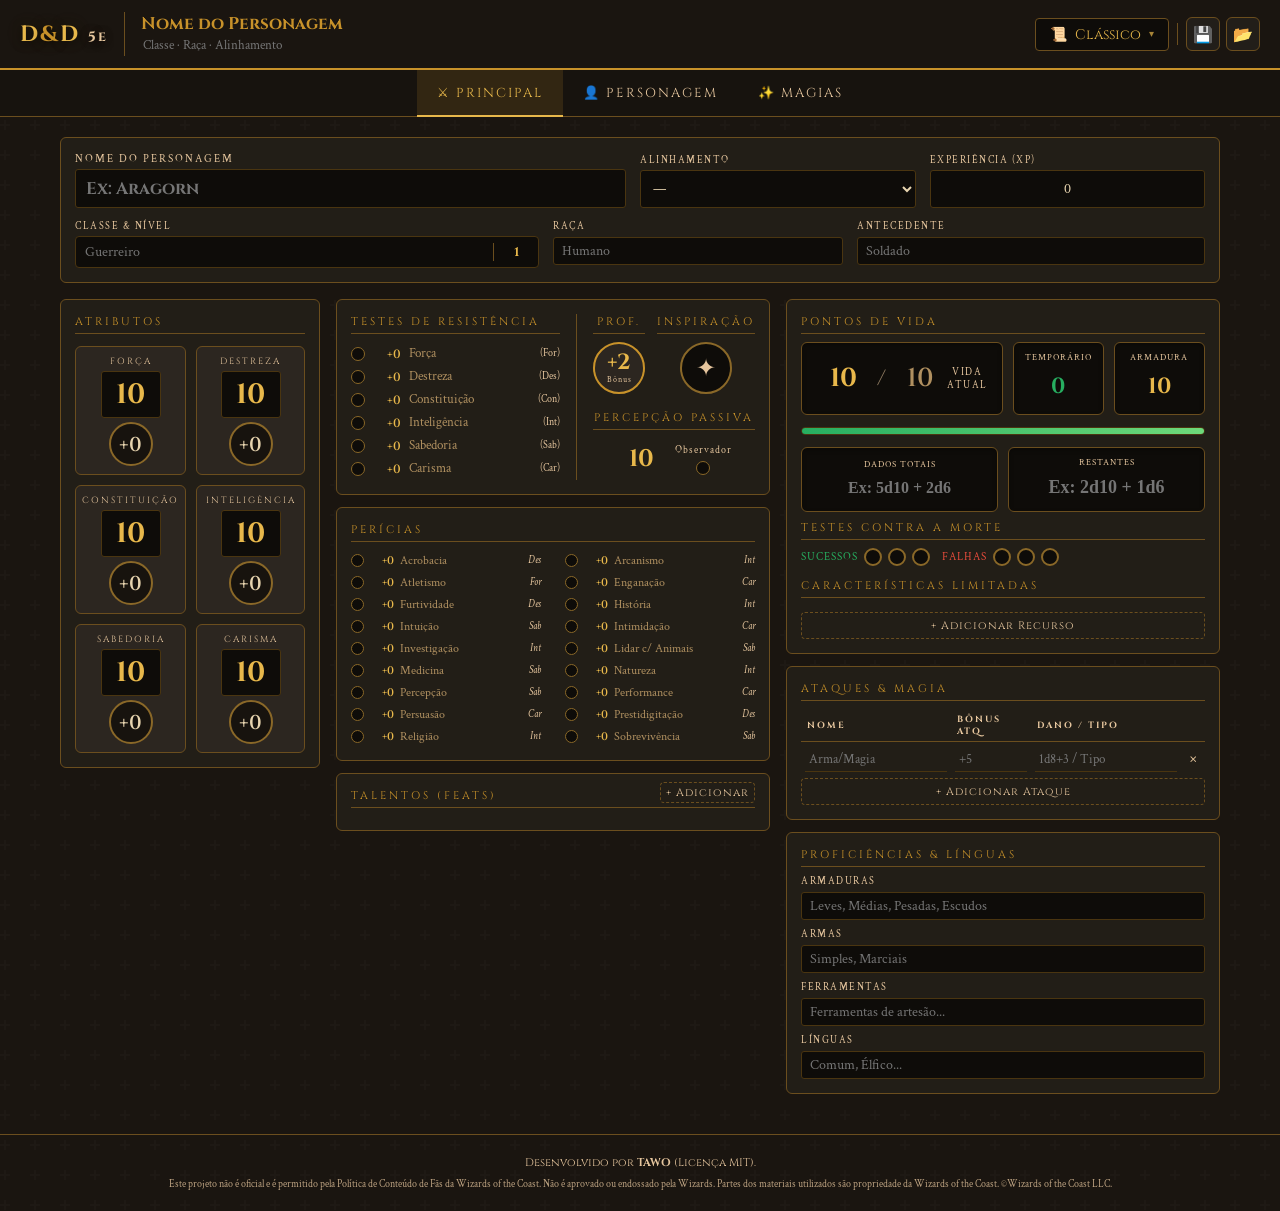
==== index.html @ 2dc2ffe4 "Add files via upload" ====
<!DOCTYPE html>
<html lang="pt-BR">

<head>
    <meta charset="UTF-8">
    <meta name="viewport" content="width=device-width, initial-scale=1.0">
    <title>Ficha de Personagem — D&D 5e</title>

    <!-- 1. Fontes do Google -->
    <link rel="preconnect" href="https://fonts.googleapis.com">
    <link rel="preconnect" href="https://fonts.gstatic.com" crossorigin>
    <link
        href="https://fonts.googleapis.com/css2?family=Cinzel:wght@400;600;700&family=Crimson+Text:ital,wght@0,400;0,600;0,700;1,400&family=MedievalSharp&display=swap"
        rel="stylesheet">

    <!-- Coloris (Seletor de Cores Moderno) -->
    <link rel="stylesheet" href="https://cdn.jsdelivr.net/gh/mdbassit/Coloris@latest/dist/coloris.min.css" />
    <script src="https://cdn.jsdelivr.net/gh/mdbassit/Coloris@latest/dist/coloris.min.js"></script>

    <!-- 2. CSS da Aplicação -->
    <link rel="stylesheet" href="styles/base.css">
    <link rel="stylesheet" href="styles/themes.css"> <!-- Se na pasta for no singular, mude para theme.css -->
    <link rel="stylesheet" href="styles/components.css">
    <link rel="stylesheet" href="styles/responsive.css">

    <!-- 3. CSS de Bibliotecas Externas -->
    <link rel="stylesheet" href="https://cdnjs.cloudflare.com/ajax/libs/cropperjs/1.5.13/cropper.min.css">
    <link rel="icon"
        href="data:image/svg+xml,<svg xmlns=%22http://www.w3.org/2000/svg%22 viewBox=%220 0 100 100%22><text y=%22.9em%22 font-size=%2290%22>📔</text></svg>">


    <!-- 4. JS de Bibliotecas Externas -->
    <script src="https://cdnjs.cloudflare.com/ajax/libs/cropperjs/1.5.13/cropper.min.js"></script>
    <script src="https://cdnjs.cloudflare.com/ajax/libs/pdf-lib/1.17.1/pdf-lib.min.js"></script>
    <script src="https://cdnjs.cloudflare.com/ajax/libs/pdf.js/3.11.174/pdf.min.js"></script>

    <!-- 5. Utilitários Globais -->
    <script src="js/utils/logger.js" defer></script>
    <script src="js/utils/dom-cache.js" defer></script>

    <!-- 6. Configurações -->
    <script src="js/config.js" defer></script>

    <!-- 7. Interface (UI) -->
    <script src="js/ui/toast.js" defer></script>
    <script src="js/ui/theme-manager.js" defer></script>
    <script src="js/ui/image-cropper.js" defer></script>

    <!-- 8. Funcionalidades (Features) -->
    <script src="js/features/rich-notes.js" defer></script>
    <script src="js/features/feats.js" defer></script>
    <script src="js/features/html-generator.js"></script>
    <script src="js/features/character-data.js" defer></script>
    <script src="js/features/combat-system.js" defer></script>
    <script src="js/features/spell-system.js" defer></script>
    <script src="field-extractor-browser.js"></script>
    <script src="pdf-field-detector.js"></script>
    <script src="pdf-auto-mapper.js"></script>
    <script src="js/features/pdf-field-mapping.js" defer></script>
    <script src="js/features/export-import.js" defer></script>
</head>

<style>
    /* Garante que a paleta flutuante abra na frente de tudo */
    #clr-picker {
        z-index: 100000 !important;
        border-radius: 8px !important;
        box-shadow: 0 10px 30px rgba(0, 0, 0, 0.8) !important;
    }

    /* Deixa as bolinhas de cores prontas redondas e bonitas */
    #clr-picker .clr-swatches button {
        border-radius: 50% !important;
        border: 1px solid rgba(255, 255, 255, 0.2) !important;
    }

    /* Ajusta o campo de texto dentro do pop-up */
    #clr-picker input {
        background: var(--input-bg) !important;
        color: var(--text) !important;
        border: 1px solid var(--border) !important;
    }
</style>

<body>

    <div class="app-header">
        <div class="app-logo">D<span>&amp;</span>D <span style="font-size: 14px; color: var(--text3);">5e</span></div>
        <div class="char-name-header">
            <strong id="header-name">Nome do Personagem</strong>
            <input class="header-subtitle-input" id="header-subtitle" placeholder="Classe · Raça · Alinhamento"
                title="Clique para editar subtítulo">
        </div>

        <div class="header-actions">
            <button class="theme-trigger selected-theme" id="theme-trigger-btn" type="button" title="Tema de cores">
                <span id="theme-trigger-emoji">📜</span>
                <span id="theme-trigger-label">Clássico</span>
                <span class="theme-trigger-caret">▾</span>
            </button>

            <div class="h-divider"></div>

            <button class="h-btn" id="custom-theme-btn" onclick="openThemeModal()" title="Editar Tema"
                style="display:none;">🎨</button>
            <button class="h-btn" id="bg-image-btn" onclick="document.getElementById('bg-image-input').click()"
                title="Imagem de Fundo" style="display:none;">🖼️</button>
            <button class="h-btn" onclick="ExportImportSystem.exportarHTML()" title="Salvar Ficha no PC"
                id="export-btn">💾</button>
            <button class="h-btn" onclick="document.getElementById('import-input').click()"
                title="Importar Ficha (HTML ou PDF)">📂</button>
        </div>

        <input type="file" id="import-input" accept=".html, .pdf, application/pdf" style="display:none;"
            onchange="ExportImportSystem.lidarComImportacao(event)">
        <input type="file" id="bg-image-input" accept="image/*" style="display:none;"
            onchange="abrirCropper(this, 'bg')">
    </div> <!-- Fecha a header-actions -->
    <!-- FECHA O APP-HEADER (Essa div estava faltando e quebrou o site!) -->

    <!-- Galeria de Temas (substitui o antigo dropdown por hover) -->
    <div id="themes-modal-overlay" class="themes-modal-overlay hidden">
        <div class="themes-modal" role="dialog" aria-label="Galeria de temas">
            <div class="themes-modal-head">
                <div class="themes-modal-title">🎭 GALERIA DE TEMAS</div>
                <button class="themes-modal-close" id="themes-modal-close" type="button">✕</button>
            </div>
            <div class="themes-modal-body">
                <input type="text" id="theme-search" class="theme-search-input" placeholder="Buscar tema..."
                    autocomplete="off">
                <div class="theme-tabs" id="theme-tabs"></div>
                <div id="theme-recent"></div>
                <div class="theme-grid" id="theme-grid"></div>
                <div class="theme-empty hidden" id="theme-empty">Nenhum tema encontrado com esse termo 🔍</div>
            </div>
            <div class="themes-modal-foot">
                <button class="theme-custom-btn" id="theme-custom-open" type="button">🎨 Criar / editar
                    tema personalizado</button>
            </div>
        </div>
    </div>

    <!-- O theme-modal-overlay continua aqui embaixo normalmente -->
    <div id="theme-modal-overlay" class="hidden"
        style="position: fixed; inset: 0px; background: rgba(0, 0, 0, 0.75); z-index: 9999; align-items: center; justify-content: center;">
        <div id="theme-modal"
            style="background: var(--bg2); border: 2px solid var(--border2); border-radius: 10px; width: min(900px, 96vw); max-height: 90vh; overflow-y: auto; box-shadow: rgba(0, 0, 0, 0.9) 0px 20px 60px; padding: 0px;">

            <!-- CABEÇALHO DO MODAL -->
            <div
                style="display: flex; align-items: center; justify-content: space-between; padding: 16px 20px; border-bottom: 1px solid var(--border); position: sticky; top: 0px; background: var(--bg2); z-index: 1; border-radius: 10px 10px 0px 0px;">
                <div
                    style="font-family: &quot;Cinzel&quot;, serif; font-size: 15px; font-weight: 700; color: var(--accent2); letter-spacing: 2px;">
                    🎨 TEMA PERSONALIZADO</div>
                <div style="display:flex; gap:8px; align-items:center;">
                    <button onclick="resetCustomTheme()"
                        style="font-family: &quot;Cinzel&quot;, serif; font-size: 10px; letter-spacing: 1px; background: transparent; border: 1px solid var(--border); border-radius: 4px; color: var(--text3); padding: 5px 12px; cursor: pointer;">↺
                        Resetar</button>
                    <button onclick="closeThemeModal()"
                        style="font-family: &quot;Cinzel&quot;, serif; font-size: 13px; background: transparent; border: 1px solid var(--border2); border-radius: 4px; color: var(--accent2); padding: 5px 14px; cursor: pointer;">✕
                        Fechar</button>
                </div>
            </div>

            <div style="padding:20px; display:flex; flex-direction:column; gap:20px;">

                <!-- BARRA DE PRÉ-VISUALIZAÇÃO -->
                <div id="theme-preview-bar"
                    style="border-radius: 8px; padding: 16px; border: 1px solid var(--border); background: var(--bg3); display: flex; gap: 16px; align-items: center; flex-wrap: wrap;">
                    <div
                        style="font-family: &quot;Cinzel&quot;, serif; font-size: 10px; color: var(--text3); letter-spacing: 2px; width: 100%; margin-bottom: 4px;">
                        PRÉ-VISUALIZAÇÃO</div>
                    <div
                        style="background: var(--bg); border: 1px solid var(--border); border-radius: 6px; padding: 10px 16px; flex: 1 1 0%; min-width: 120px;">
                        <div style="font-family: &quot;Cinzel&quot;, serif; font-size: 11px; color: var(--accent2);">
                            Painel
                            Principal</div>
                        <div style="font-size: 12px; color: var(--text); margin-top: 4px;">Texto normal</div>
                        <div style="font-size: 11px; color: var(--text2); margin-top: 2px;">Texto secundário</div>
                        <div style="font-size: 10px; color: var(--text3); margin-top: 2px;">Label / categoria</div>
                    </div>
                    <div style="display:flex; flex-direction:column; gap:6px;">
                        <div
                            style="background: var(--accent); color: var(--bg); border-radius: 4px; padding: 4px 12px; font-family: &quot;Cinzel&quot;, serif; font-size: 11px;">
                            Destaque 1</div>
                        <div
                            style="background: var(--accent2); color: var(--bg); border-radius: 4px; padding: 4px 12px; font-family: &quot;Cinzel&quot;, serif; font-size: 11px;">
                            Destaque 2</div>
                    </div>
                    <div style="display:flex; gap:8px; align-items:center;">
                        <div
                            style="width: 36px; height: 36px; border-radius: 50%; border: 2px solid var(--border2); background: var(--panel); display: flex; align-items: center; justify-content: center; font-family: &quot;Cinzel&quot;, serif; font-size: 14px; font-weight: 700; color: var(--accent2);">
                            +2</div>
                        <div
                            style="width: 36px; height: 36px; border-radius: 50%; border: 2px solid var(--accent); background: var(--accent); display: flex; align-items: center; justify-content: center; font-size: 16px;">
                            ✦</div>
                    </div>
                    <div style="display:flex; gap:6px; align-items:center;">
                        <div
                            style="width: 14px; height: 14px; border-radius: 50%; background: var(--green); border: 1px solid var(--accent2);">
                        </div>
                        <span style="font-size: 11px; color: var(--text2);">Sucesso</span>
                        <div
                            style="width: 14px; height: 14px; border-radius: 50%; background: var(--red2); border: 1px solid var(--red);">
                        </div>
                        <span style="font-size: 11px; color: var(--text2);">Falha</span>
                        <div
                            style="width: 14px; height: 14px; border-radius: 3px; background: linear-gradient(135deg,var(--accent),var(--accent2)); border: 1px solid var(--accent2);">
                        </div>
                        <span style="font-size: 11px; color: var(--text2);">Espaço</span>
                    </div>
                    <input type="text" placeholder="Campo de texto"
                        style="background: var(--input-bg); border: 1px solid var(--input-border); border-radius: 3px; color: var(--text); font-size: 13px; padding: 5px 10px; width: 140px; font-family: &quot;Crimson Text&quot;, serif; outline: none;">
                    <div
                        style="height: 6px; width: 120px; background: var(--input-bg); border-radius: 4px; border: 1px solid var(--input-border); overflow: hidden;">
                        <div style="height: 100%; width: 65%; background: linear-gradient(90deg,var(--green),#6ed97a);">
                        </div>
                    </div>
                </div>

                <!-- NOVA SEÇÃO: GERADOR DINÂMICO -->
                <div>
                    <div
                        style="font-family: 'Cinzel', serif; font-size: 10px; letter-spacing: 3px; color: var(--accent); border-bottom: 1px solid var(--border); padding-bottom: 6px; margin-bottom: 12px;">
                        🔮 GERADOR DINÂMICO
                    </div>

                    <div style="display:grid; grid-template-columns: 1fr 1fr; gap:10px; margin-bottom: 16px;">
                        <div class="tcol">
                            <label class="tlbl">Cor do Fundo</label>
                            <div style="font-size: 10px; color: var(--text3); margin-bottom: 4px;">Define a "vibe" da
                                ficha</div>
                            <!-- Note o type="text" e o data-coloris -->
                            <input type="text" id="smart-base-color" class="tpicker" value="#1a1510" data-coloris
                                oninput="applySmartTheme()">
                        </div>

                        <div class="tcol">
                            <label class="tlbl">Cor de Destaque</label>
                            <div style="font-size: 10px; color: var(--text3); margin-bottom: 4px;">Títulos, ícones e
                                foco</div>
                            <!-- Note o type="text" e o data-coloris -->
                            <input type="text" id="smart-accent-color" class="tpicker" value="#c8922a" data-coloris
                                oninput="applySmartTheme()">
                        </div>
                    </div>

                    <button type="button" onclick="rollRandomTheme()"
                        style="width: 100%; background: var(--bg3); border: 1px dashed var(--accent); border-radius: 6px; color: var(--accent2); padding: 12px; cursor: pointer; font-family: 'Cinzel', serif; font-size: 14px; transition: all 0.2s;"
                        onmouseover="this.style.background='var(--panel)'"
                        onmouseout="this.style.background='var(--bg3)'">
                        🎲 Rolar Tema Aleatório
                    </button>
                </div>

                <!-- SEÇÃO MANTIDA: FONTE DECORATIVA -->
                <div>
                    <div
                        style="font-family: &quot;Cinzel&quot;, serif; font-size: 10px; letter-spacing: 3px; color: var(--accent); border-bottom: 1px solid var(--border); padding-bottom: 6px; margin-bottom: 12px;">
                        🔡 FONTE DECORATIVA</div>
                    <div style="display:grid; grid-template-columns:repeat(auto-fill,minmax(180px,1fr)); gap:10px;">
                        <div class="tcol" style="min-width:180px;">
                            <label class="tlbl">Fonte do Documento (Google Fonts)</label>
                            <div style="font-size: 10px; color: var(--text3); margin-bottom: 6px;">Digite o nome
                                exato
                                (ex: Roboto,
                                Oswald)</div>
                            <input type="text" id="custom-font-input" placeholder="Ex: Roboto"
                                onchange="importarFonte(this.value)"
                                style="background: var(--input-bg); border: 1px solid var(--input-border); border-radius: 3px; color: var(--text); font-size: 13px; padding: 5px 8px; width: 100%; outline: none; font-family: &quot;Crimson Text&quot;, serif;">
                            <div id="font-preview"
                                style="margin-top: 8px; font-family: &quot;Cinzel&quot;, serif; font-size: 16px; color: var(--accent2); text-align: center; padding: 6px; background: var(--bg3); border-radius: 4px; border: 1px solid var(--border);">
                                D&amp;D 5e · Ficha</div>
                        </div>
                        <div class="tcol" style="min-width:180px;">
                            <label class="tlbl">Tamanho Base do Texto</label>
                            <div style="font-size: 10px; color: var(--text3); margin-bottom: 6px;">Afeta todo o
                                corpo de
                                texto</div>
                            <div style="display:flex; gap:8px; align-items:center;">
                                <input type="range" id="mpicker-fontsize" min="12" max="18" value="15"
                                    oninput="applyFontSize(this.value)" style="flex:1; accent-color:var(--accent);">
                                <span id="fontsize-label"
                                    style="font-family: &quot;Cinzel&quot;, serif; font-size: 12px; color: var(--accent2); min-width: 30px;">15px</span>
                            </div>
                        </div>
                    </div>
                </div>

                <!-- SEÇÃO MANTIDA: EFEITOS ESPECIAIS -->
                <div>
                    <div
                        style="font-family: &quot;Cinzel&quot;, serif; font-size: 10px; letter-spacing: 3px; color: var(--accent); border-bottom: 1px solid var(--border); padding-bottom: 6px; margin-bottom: 12px;">
                        ⚡ EFEITOS ESPECIAIS</div>
                    <div style="display:grid; grid-template-columns:repeat(auto-fill,minmax(200px,1fr)); gap:10px;">
                        <div class="tcol">
                            <label class="tlbl">Textura de Fundo</label>
                            <div style="font-size: 10px; color: var(--text3); margin-bottom: 6px;">Padrão decorativo
                                na
                                página</div>
                            <select id="bg-pattern" onchange="applyBgPattern(this.value)"
                                style="background: var(--input-bg); border: 1px solid var(--input-border); border-radius: 3px; color: var(--text); font-size: 13px; padding: 5px 8px; width: 100%; font-family: &quot;Crimson Text&quot;, serif;">
                                <option value="none">✕ Nenhuma</option>
                                <option value="topography">🐾Topográfia</option>
                                <option value="clouds">☁️ Nuvens</option>
                                <option value="crosses">✚ Cruzes (padrão)</option>
                                <option value="dots">● Pontos</option>
                                <option value="grid">▦ Grade</option>
                                <option value="diamonds">◆ Diamantes</option>
                                <option value="spiderweb">🕸 Teia</option>
                                <option value="scales">🐉 Escamas</option>
                                <option value="hexagons">⬡ Hexágonos</option>
                                <option value="waves">🌊 Ondas</option>
                                <option value="leaf">🌿Folhas</option>
                                <option value="stars">⭐ Estrelas</option>
                                <option value="radiant">☀️ Radiante</option>
                                <option value="skull">💀 Cranios</option>
                                <option value="padrão">📐 Padrão</option>
                                <option value="triangles">🔺 Triangular</option>
                                <option value="eyes">👁️ Psi</option>
                            </select>
                        </div>
                        <div class="tcol">
                            <label class="tlbl">Raio das Bordas</label>
                            <div style="font-size: 10px; color: var(--text3); margin-bottom: 6px;">Arredondamento
                                dos
                                painéis</div>
                            <div style="display:flex; gap:8px; align-items:center;">
                                <input type="range" id="border-radius-ctrl" min="0" max="16" value="6"
                                    oninput="applyBorderRadius(this.value)" style="flex:1; accent-color:var(--accent);">
                                <span id="border-radius-label"
                                    style="font-family: &quot;Cinzel&quot;, serif; font-size: 12px; color: var(--accent2); min-width: 30px;">6px</span>
                            </div>
                        </div>
                    </div>
                </div>

                <!-- RODAPÉ DO MODAL -->
                <div
                    style="display: flex; gap: 10px; justify-content: flex-end; padding-top: 8px; border-top: 1px solid var(--border);">
                    <button onclick="resetCustomTheme()"
                        style="font-family: &quot;Cinzel&quot;, serif; font-size: 11px; letter-spacing: 1px; background: transparent; border: 1px solid var(--border); border-radius: 4px; color: var(--text3); padding: 8px 18px; cursor: pointer;">↺
                        Resetar Padrão</button>
                    <button onclick="closeThemeModal()"
                        style="font-family: &quot;Cinzel&quot;, serif; font-size: 12px; letter-spacing: 1px; background: linear-gradient(135deg,var(--accent),var(--accent2)); border: medium; border-radius: 4px; color: var(--bg); padding: 9px 24px; cursor: pointer; font-weight: 700;">✔
                        Aplicar &amp; Fechar</button>
                </div>

            </div>
        </div>
    </div>

    <div class="tabs">
        <div class="tab active" onclick="switchTab(0)">⚔ Principal</div>
        <div class="tab" onclick="switchTab(1)">👤 Personagem</div>
        <div class="tab" onclick="switchTab(2)">✨ Magias</div>
    </div>

    <div class="page active" id="page0">
        <div class="panel mb16 header-top-panel">
            <!-- Linha Superior: Nome em destaque + XP e Alinhamento -->
            <div
                style="display: grid; grid-template-columns: 2fr 1fr 1fr; gap: 14px; margin-bottom: 12px; align-items: end;">
                <div>
                    <label style="font-size: 11px; letter-spacing: 2px;">Nome do Personagem</label>
                    <input type="text" id="char-name" placeholder="Ex: Aragorn"
                        style="font-family: 'Cinzel', serif; font-size: 17px; font-weight: 700; color: var(--accent2); padding: 7px 10px;">
                </div>
                <div>
                    <label>Alinhamento</label>
                    <select id="char-alignment" style="height: 38px;">
                        <option value="">—</option>
                        <option value="lg">Leal e Bom</option>
                        <option value="ng">Neutro e Bom</option>
                        <option value="cg">Caótico e Bom</option>
                        <option value="ln">Leal e Neutro</option>
                        <option value="tn">Neutro Puro</option>
                        <option value="cn">Caótico e Neutro</option>
                        <option value="le">Leal e Mau</option>
                        <option value="ne">Neutro e Mau</option>
                        <option value="ce">Caótico e Mau</option>
                    </select>
                </div>
                <div>
                    <label>Experiência (XP)</label>
                    <input type="number" id="char-xp" value="0" style="height: 38px;">
                </div>
            </div>

            <!-- Linha Inferior: Biografia e Mecânica Base -->
            <div style="display: grid; grid-template-columns: 1.6fr 1fr 1.2fr; gap: 14px;">
                <!-- Bloco Casado: Classe & Nível -->
                <div>
                    <label>Classe & Nível</label>
                    <div
                        style="display: flex; background: var(--input-bg); border: 1px solid var(--input-border); border-radius: 4px; overflow: hidden;">
                        <input type="text" id="char-class" placeholder="Guerreiro"
                            style="flex: 1; border: none !important; border-radius: 0 !important; background: transparent !important; box-shadow: none !important; padding: 6px 9px;">
                        <div style="width: 1px; background: var(--border); margin: 6px 0;"></div>
                        <input type="number" id="char-level" min="1" max="20" value="1"
                            oninput="if(parseInt(this.value) > 20) this.value = 20; if(parseInt(this.value) < 1 && this.value !== '') this.value = 1; updateProfBonus();"
                            title="Nível"
                            style="width: 44px; border: none !important; border-radius: 0 !important; background: transparent !important; box-shadow: none !important; text-align: center; font-weight: 700; color: var(--accent2); padding: 6px 0;">
                    </div>
                </div>

                <div>
                    <label>Raça</label>
                    <input type="text" id="char-race" placeholder="Humano">
                </div>

                <div>
                    <label>Antecedente</label>
                    <input type="text" id="char-background" placeholder="Soldado">
                </div>
            </div>
        </div>

        <div class="page1-layout">

            <!-- COLUNA 1 (Apenas Atributos e Percepção Passiva) -->
            <div>
                <div class="panel mb12">
                    <div class="section-title mb12">Atributos</div>
                    <div style="display:grid; grid-template-columns:1fr 1fr; gap:10px;" id="attrs-grid">
                        <div class="attr-box">
                            <div class="attr-name">Força</div>
                            <input type="number" class="attr-score" id="attr-score-str" value="10" min="1" max="30"
                                oninput="onAttrChange()">
                            <div class="attr-mod" id="attr-mod-str">+0</div>
                        </div>
                        <div class="attr-box">
                            <div class="attr-name">Destreza</div>
                            <input type="number" class="attr-score" id="attr-score-dex" value="10" min="1" max="30"
                                oninput="onAttrChange()">
                            <div class="attr-mod" id="attr-mod-dex">+0</div>
                        </div>
                        <div class="attr-box">
                            <div class="attr-name">Constituição</div>
                            <input type="number" class="attr-score" id="attr-score-con" value="10" min="1" max="30"
                                oninput="onAttrChange()">
                            <div class="attr-mod" id="attr-mod-con">+0</div>
                        </div>
                        <div class="attr-box">
                            <div class="attr-name">Inteligência</div>
                            <input type="number" class="attr-score" id="attr-score-int" value="10" min="1" max="30"
                                oninput="onAttrChange()">
                            <div class="attr-mod" id="attr-mod-int">+0</div>
                        </div>
                        <div class="attr-box">
                            <div class="attr-name">Sabedoria</div>
                            <input type="number" class="attr-score" id="attr-score-wis" value="10" min="1" max="30"
                                oninput="onAttrChange()">
                            <div class="attr-mod" id="attr-mod-wis">+0</div>
                        </div>
                        <div class="attr-box">
                            <div class="attr-name">Carisma</div>
                            <input type="number" class="attr-score" id="attr-score-cha" value="10" min="1" max="30"
                                oninput="onAttrChange()">
                            <div class="attr-mod" id="attr-mod-cha">+0</div>
                        </div>
                    </div>
                </div>
            </div>

            <!-- COLUNA 2 (Resistências + Prof/Inspiração, Perícias e Talentos) -->
            <div>
                <div class="panel mb12">
                    <!-- Usamos 1.3fr e 1fr para dar um pouco mais de espaço ao título da esquerda e evitar quebra de linha -->
                    <div style="display: grid; grid-template-columns: 1.3fr 1fr; gap: 0;">

                        <!-- Lado Esquerdo: Testes de Resistência (com borda e espaçamento) -->
                        <div style="border-right: 1px solid var(--border); padding-right: 16px;">
                            <div class="section-title mb8">Testes de Resistência</div>
                            <div id="saves-list">
                                <div class="save-row">
                                    <div class="save-check" id="save-check-str" onclick="toggleSaveProf('str')"></div>
                                    <div class="save-value" id="save-val-str">+0</div>
                                    <div class="save-label">Força <span
                                            style="font-size:10px; color:var(--text3);">(For)</span></div>
                                </div>
                                <div class="save-row">
                                    <div class="save-check" id="save-check-dex" onclick="toggleSaveProf('dex')"></div>
                                    <div class="save-value" id="save-val-dex">+0</div>
                                    <div class="save-label">Destreza <span
                                            style="font-size:10px; color:var(--text3);">(Des)</span></div>
                                </div>
                                <div class="save-row">
                                    <div class="save-check" id="save-check-con" onclick="toggleSaveProf('con')"></div>
                                    <div class="save-value" id="save-val-con">+0</div>
                                    <div class="save-label">Constituição <span
                                            style="font-size:10px; color:var(--text3);">(Con)</span></div>
                                </div>
                                <div class="save-row">
                                    <div class="check" id="save-check-int" onclick="toggleSaveProf('int')"></div>
                                    <div class="save-value" id="save-val-int">+0</div>
                                    <div class="save-label">Inteligência <span
                                            style="font-size:10px; color:var(--text3);">(Int)</span></div>
                                </div>
                                <div class="save-row">
                                    <div class="save-check" id="save-check-wis" onclick="toggleSaveProf('wis')"></div>
                                    <div class="save-value" id="save-val-wis">+0</div>
                                    <div class="save-label">Sabedoria <span
                                            style="font-size:10px; color:var(--text3);">(Sab)</span></div>
                                </div>
                                <div class="save-row">
                                    <div class="save-check" id="save-check-cha" onclick="toggleSaveProf('cha')"></div>
                                    <div class="save-value" id="save-val-cha">+0</div>
                                    <div class="save-label">Carisma <span
                                            style="font-size:10px; color:var(--text3);">(Car)</span></div>
                                </div>
                            </div>
                        </div>

                        <!-- Lado Direito: Proficiência, Inspiração e Percepção -->
                        <div
                            style="padding-left: 16px; display: flex; flex-direction: column; justify-content: space-between;">

                            <!-- TOPO: Proficiência e Inspiração -->
                            <div class="grid-2" style="align-items:start;">
                                <div style="display:flex; flex-direction:column; align-items:center;">
                                    <div class="section-title mb8" style="width: 100%; text-align:center;">Prof.</div>
                                    <div class="prof-badge">
                                        <div class="pb-num" id="prof-bonus">+2</div>
                                        <div class="pb-label">Bônus</div>
                                    </div>
                                    <!-- Nível escondido para manter a matemática do JS a funcionar -->
                                    <input type="hidden" id="char-level" value="5" oninput="updateProfBonus()">
                                </div>

                                <div style="display:flex; flex-direction:column; align-items:center;">
                                    <div class="section-title mb8" style="width: 100%; text-align:center;">Inspiração
                                    </div>
                                    <!-- Tamanho ajustado inline para igualar aos 52px da Proficiência -->
                                    <div class="insp-box" id="insp-box" onclick="toggleInspiration()"
                                        title="Clique para ativar" style="width: 52px; height: 52px; font-size: 24px;">✦
                                    </div>
                                </div>
                            </div>

                            <!-- BASE: Percepção Passiva -->
                            <div style="margin-top: 16px;">
                                <div class="section-title mb8" style="text-align:center; width: 100%;">Percepção Passiva
                                </div>
                                <div style="display: flex; gap: 8px; align-items: center; justify-content: center;">
                                    <input type="text" id="passive-perc" class="hp-dynamic-input" value="10"
                                        onfocus="this.dataset.old=this.value; this.value='';"
                                        onblur="if(this.value==='') this.value=this.dataset.old;"
                                        onchange="onPassivePercInput(this)"
                                        onkeydown="if(event.key === 'Enter') { event.preventDefault(); this.blur(); }"
                                        style="font-family: 'Cinzel', serif; font-size: 24px; font-weight: 700; color: var(--accent2); width: 50px; height: 42px; padding: 4px; box-sizing: border-box;"
                                        title="Percepção Passiva">

                                    <!-- Botão Observador (Talento) -->
                                    <div
                                        style="display: flex; flex-direction: column; align-items: center; justify-content: center; gap: 4px; flex-shrink: 0;">
                                        <span
                                            style="font-size: 10px; color: var(--text3); letter-spacing: 1px; text-align: center;">Observador</span>
                                        <div class="save-check" id="obs-check" title="Talento: Observador (+5)"
                                            onclick="this.classList.toggle('active'); let p = document.getElementById('passive-perc'); p.value = parseInt(p.value) + (this.classList.contains('active') ? 5 : -5);">
                                        </div>
                                    </div>
                                </div>
                            </div>

                        </div>

                    </div>
                </div>

                <div class="panel mb12">
                    <div class="section-title mb8">Perícias</div>
                    <div id="skills-list">
                        <div class="skill-row">
                            <div class="skill-prof" id="skill-prof-acrobatics" onclick="cycleSkillProf('acrobatics')">
                            </div>
                            <div class="skill-val" id="skill-val-acrobatics">+0</div>
                            <div class="skill-name">Acrobacia</div>
                            <div class="skill-attr">Des</div>
                        </div>
                        <div class="skill-row">
                            <div class="skill-prof" id="skill-prof-arcana" onclick="cycleSkillProf('arcana')"></div>
                            <div class="skill-val" id="skill-val-arcana">+0</div>
                            <div class="skill-name">Arcanismo</div>
                            <div class="skill-attr">Int</div>
                        </div>
                        <div class="skill-row">
                            <div class="skill-prof" id="skill-prof-athletics" onclick="cycleSkillProf('athletics')">
                            </div>
                            <div class="skill-val" id="skill-val-athletics">+0</div>
                            <div class="skill-name">Atletismo</div>
                            <div class="skill-attr">For</div>
                        </div>
                        <div class="skill-row">
                            <div class="skill-prof" id="skill-prof-deception" onclick="cycleSkillProf('deception')">
                            </div>
                            <div class="skill-val" id="skill-val-deception">+0</div>
                            <div class="skill-name">Enganação</div>
                            <div class="skill-attr">Car</div>
                        </div>
                        <div class="skill-row">
                            <div class="skill-prof" id="skill-prof-stealth" onclick="cycleSkillProf('stealth')"></div>
                            <div class="skill-val" id="skill-val-stealth">+0</div>
                            <div class="skill-name">Furtividade</div>
                            <div class="skill-attr">Des</div>
                        </div>
                        <div class="skill-row">
                            <div class="skill-prof" id="skill-prof-history" onclick="cycleSkillProf('history')"></div>
                            <div class="skill-val" id="skill-val-history">+0</div>
                            <div class="skill-name">História</div>
                            <div class="skill-attr">Int</div>
                        </div>
                        <div class="skill-row">
                            <div class="skill-prof" id="skill-prof-insight" onclick="cycleSkillProf('insight')"></div>
                            <div class="skill-val" id="skill-val-insight">+0</div>
                            <div class="skill-name">Intuição</div>
                            <div class="skill-attr">Sab</div>
                        </div>
                        <div class="skill-row">
                            <div class="skill-prof" id="skill-prof-intimidation"
                                onclick="cycleSkillProf('intimidation')">
                            </div>
                            <div class="skill-val" id="skill-val-intimidation">+0</div>
                            <div class="skill-name">Intimidação</div>
                            <div class="skill-attr">Car</div>
                        </div>
                        <div class="skill-row">
                            <div class="skill-prof" id="skill-prof-investigation"
                                onclick="cycleSkillProf('investigation')">
                            </div>
                            <div class="skill-val" id="skill-val-investigation">+0</div>
                            <div class="skill-name">Investigação</div>
                            <div class="skill-attr">Int</div>
                        </div>
                        <div class="skill-row">
                            <div class="skill-prof" id="skill-prof-animal" onclick="cycleSkillProf('animal')"></div>
                            <div class="skill-val" id="skill-val-animal">+0</div>
                            <div class="skill-name">Lidar c/ Animais</div>
                            <div class="skill-attr">Sab</div>
                        </div>
                        <div class="skill-row">
                            <div class="skill-prof" id="skill-prof-medicine" onclick="cycleSkillProf('medicine')"></div>
                            <div class="skill-val" id="skill-val-medicine">+0</div>
                            <div class="skill-name">Medicina</div>
                            <div class="skill-attr">Sab</div>
                        </div>
                        <div class="skill-row">
                            <div class="skill-prof" id="skill-prof-nature" onclick="cycleSkillProf('nature')"></div>
                            <div class="skill-val" id="skill-val-nature">+0</div>
                            <div class="skill-name">Natureza</div>
                            <div class="skill-attr">Int</div>
                        </div>
                        <div class="skill-row">
                            <div class="skill-prof" id="skill-prof-perception" onclick="cycleSkillProf('perception')">
                            </div>
                            <div class="skill-val" id="skill-val-perception">+0</div>
                            <div class="skill-name">Percepção</div>
                            <div class="skill-attr">Sab</div>
                        </div>
                        <div class="skill-row">
                            <div class="skill-prof" id="skill-prof-performance" onclick="cycleSkillProf('performance')">
                            </div>
                            <div class="skill-val" id="skill-val-performance">+0</div>
                            <div class="skill-name">Performance</div>
                            <div class="skill-attr">Car</div>
                        </div>
                        <div class="skill-row">
                            <div class="skill-prof" id="skill-prof-persuasion" onclick="cycleSkillProf('persuasion')">
                            </div>
                            <div class="skill-val" id="skill-val-persuasion">+0</div>
                            <div class="skill-name">Persuasão</div>
                            <div class="skill-attr">Car</div>
                        </div>
                        <div class="skill-row">
                            <div class="skill-prof" id="skill-prof-sleight" onclick="cycleSkillProf('sleight')"></div>
                            <div class="skill-val" id="skill-val-sleight">+0</div>
                            <div class="skill-name">Prestidigitação</div>
                            <div class="skill-attr">Des</div>
                        </div>
                        <div class="skill-row">
                            <div class="skill-prof" id="skill-prof-religion" onclick="cycleSkillProf('religion')"></div>
                            <div class="skill-val" id="skill-val-religion">+0</div>
                            <div class="skill-name">Religião</div>
                            <div class="skill-attr">Int</div>
                        </div>
                        <div class="skill-row">
                            <div class="skill-prof" id="skill-prof-survival" onclick="cycleSkillProf('survival')"></div>
                            <div class="skill-val" id="skill-val-survival">+0</div>
                            <div class="skill-name">Sobrevivência</div>
                            <div class="skill-attr">Sab</div>
                        </div>
                    </div>
                </div>

                <div class="panel">
                    <div class="section-title mb8" style="position: relative;">
                        Talentos (Feats)
                        <button class="add-btn"
                            style="position: absolute; right: 0; bottom: 4px; width: auto; padding: 2px 5px; margin: 0;"
                            onclick="addFeat()">+ Adicionar</button>
                    </div>
                    <div id="feats-list"></div>
                </div>
            </div>

            <!-- COLUNA 3 (Mantida intacta) -->
            <!-- ... Resto do seu código (Pontos de Vida, Ataques, etc) ... -->

            <div>
                <div class="panel mb12">
                    <div class="section-title mb8">Pontos de Vida</div>

                    <div style="display: flex; gap: 10px; margin-bottom: 12px; align-items: stretch;">
                        <!-- Box Principal: Vida Atual / Máximo -->
                        <div
                            style="flex: 2; background: var(--input-bg); border: 1px solid var(--border); border-radius: 6px; padding: 10px 14px; display: flex; align-items: center; justify-content: space-between; box-shadow: inset 0 2px 4px rgba(0,0,0,0.3);">
                            <div style="display: flex; align-items: center; gap: 6px;">
                                <!-- HP Atual -->
                                <input type="text" id="hp-current" class="hp-dynamic-input" value="10"
                                    title="Atual: Digite um valor absoluto ou use + e -"
                                    style="width: 55px; font-size: 26px; font-weight: 700; color: var(--accent2); font-family: 'Cinzel', serif;"
                                    onfocus="this.dataset.old=this.value; this.value='';"
                                    onblur="if(this.value==='') this.value=this.dataset.old;"
                                    onchange="handleDynamicHP(this)"
                                    onkeydown="if(event.key === 'Enter') { event.preventDefault(); this.blur(); }">

                                <span
                                    style="font-size: 22px; color: var(--text3); font-family: 'Cinzel', serif; opacity: 0.6;">/</span>

                                <!-- HP Máximo -->
                                <input type="number" id="hp-max" class="hp-dynamic-input" value="10" min="1"
                                    title="Máximo"
                                    style="width: 55px; font-size: 26px; font-weight: 600; color: var(--text2); font-family: 'Cinzel', serif;"
                                    onchange="updateHPBar()">
                            </div>
                            <div
                                style="font-size: 10px; color: var(--text3); text-align: center; letter-spacing: 1.5px; line-height: 1.3;">
                                VIDA<br>ATUAL
                            </div>
                        </div>

                        <!-- Box Secundário: PV Temporário -->
                        <div
                            style="flex: 1; background: var(--input-bg); border: 1px solid var(--border); border-radius: 6px; padding: 8px; display: flex; align-items: center; justify-content: center; flex-direction: column; box-shadow: inset 0 2px 4px rgba(0,0,0,0.3);">
                            <div style="font-size: 9px; color: var(--text3); letter-spacing: 1px; margin-bottom: 4px;">
                                TEMPORÁRIO</div>
                            <input type="text" id="hp-temp" class="hp-dynamic-input" value="0"
                                title="Temporário: Digite um valor absoluto ou use + e -"
                                style="width: 100%; font-size: 22px; font-weight: 700; color: var(--green); font-family: 'Cinzel', serif; text-align: center;"
                                onfocus="this.dataset.old=this.value; this.value='';"
                                onblur="if(this.value==='') this.value=this.dataset.old;"
                                onchange="handleDynamicHP(this)"
                                onkeydown="if(event.key === 'Enter') { event.preventDefault(); this.blur(); }">
                        </div>

                        <!-- Novo Box: Classe de Armadura (CA) -->
                        <div
                            style="flex: 1; background: var(--input-bg); border: 1px solid var(--border); border-radius: 6px; padding: 8px; display: flex; align-items: center; justify-content: center; flex-direction: column; box-shadow: inset 0 2px 4px rgba(0,0,0,0.3);">
                            <div style="font-size: 9px; color: var(--text3); letter-spacing: 1px; margin-bottom: 4px;">
                                ARMADURA</div>
                            <input type="text" id="armor-class" class="hp-dynamic-input" value="10"
                                title="Classe de Armadura (CA)"
                                style="width: 100%; font-size: 22px; font-weight: 700; color: var(--accent2); font-family: 'Cinzel', serif; text-align: center;"
                                onfocus="this.dataset.old=this.value; this.value='';"
                                onblur="if(this.value==='') this.value=this.dataset.old;"
                                onchange="onArmorClassInput(this)"
                                onkeydown="if(event.key === 'Enter') { event.preventDefault(); this.blur(); }">
                        </div>
                    </div>

                    <div class="hp-bar mb8">
                        <div class="hp-bar-fill" id="hp-bar-fill" style="width: 100%;"></div>
                        <div class="hp-bar-temp" id="hp-bar-temp" style="width:0%;"></div>
                    </div>

                    <div class="mt12 mb8">
                        <div style="display: flex; gap: 10px; align-items: stretch;">
                            <!-- Box: Total (Texto Livre para Multiclasse) -->
                            <div
                                style="flex: 1; background: var(--input-bg); border: 1px solid var(--border); border-radius: 6px; padding: 8px; display: flex; align-items: center; justify-content: center; flex-direction: column; box-shadow: inset 0 2px 4px rgba(0,0,0,0.3);">
                                <div
                                    style="font-size: 9px; color: var(--text3); letter-spacing: 1px; margin-bottom: 4px;">
                                    DADOS TOTAIS</div>
                                <input type="text" id="hd-total" class="hp-dynamic-input" placeholder="Ex: 5d10 + 2d6"
                                    style="width: 100%; font-size: 16px; font-weight: 600; color: var(--text2); font-family: 'Times New Roman', serif;">
                            </div>

                            <!-- Box: Restantes (Texto Livre) -->
                            <div
                                style="flex: 1; background: var(--input-bg); border: 1px solid var(--border); border-radius: 6px; padding: 8px; display: flex; align-items: center; justify-content: center; flex-direction: column; box-shadow: inset 0 2px 4px rgba(0,0,0,0.3);">
                                <div
                                    style="font-size: 9px; color: var(--text3); letter-spacing: 1px; margin-bottom: 4px;">
                                    RESTANTES</div>
                                <input type="text" id="hd-left" class="hp-dynamic-input" placeholder="Ex: 2d10 + 1d6"
                                    style="width: 100%; font-size: 18px; font-weight: 700; color: var(--accent2); font-family: 'Times New Roman', serif;">
                            </div>
                        </div>
                    </div>

                    <div class="section-title mb8 mt8">Testes Contra a Morte</div>
                    <div class="death-saves">
                        <div class="ds-group">
                            <span class="ds-label" style="color: var(--green);">Sucessos</span>
                            <div class="ds-box success" id="ds-s1" onclick="toggleDS('s',1)"></div>
                            <div class="ds-box success" id="ds-s2" onclick="toggleDS('s',2)"></div>
                            <div class="ds-box success" id="ds-s3" onclick="toggleDS('s',3)"></div>
                        </div>
                        <div class="ds-group">
                            <span class="ds-label" style="color: var(--red2);">Falhas</span>
                            <div class="ds-box failure" id="ds-f1" onclick="toggleDS('f',1)"></div>
                            <div class="ds-box failure" id="ds-f2" onclick="toggleDS('f',2)"></div>
                            <div class="ds-box failure" id="ds-f3" onclick="toggleDS('f',3)"></div>
                        </div>
                    </div>

                    <div class="section-title mb8 mt12">Características Limitadas</div>
                    <div id="limited-resources-list" style="display:flex; flex-direction:column; gap:4px;"></div>
                    <button class="add-btn mt8" onclick="addLimitedResource()" style="margin-top:6px;">+ Adicionar
                        Recurso</button>
                </div>

                <div class="panel mb12">
                    <div class="section-title mb8">Ataques &amp; Magia</div>
                    <table class="attack-table">
                        <thead>
                            <tr>
                                <th>Nome</th>
                                <th>Bônus Atq</th>
                                <th>Dano / Tipo</th>
                                <th></th>
                            </tr>
                        </thead>
                        <tbody id="attacks-body">
                            <tr>
                                <td><input type="text" value="" placeholder="Espada Longa"
                                        oninput="attacks[0].name=this.value"></td>
                                <td style="width:80px;"><input type="text" value="" placeholder="+5"
                                        oninput="attacks[0].bonus=this.value"></td>
                                <td><input type="text" value="" placeholder="1d8+3 / Cortante"
                                        oninput="attacks[0].damage=this.value">
                                </td>
                                <td class="attack-row-del" onclick="removeAttack(0)">×</td>
                            </tr>
                        </tbody>
                    </table>
                    <button class="add-btn" onclick="addAttack()">+ Adicionar Ataque</button>
                </div>

                <div class="panel">
                    <div class="section-title mb8">Proficiências &amp; Línguas</div>
                    <div class="mb8"><label>Armaduras</label><input type="text" id="prof-armor"
                            placeholder="Leves, Médias, Pesadas, Escudos"></div>
                    <div class="mb8"><label>Armas</label><input type="text" id="prof-weapons"
                            placeholder="Simples, Marciais">
                    </div>
                    <div class="mb8"><label>Ferramentas</label><input type="text" id="prof-tools"
                            placeholder="Ferramentas de artesão..."></div>
                    <div><label>Línguas</label><input type="text" id="prof-langs" placeholder="Comum, Élfico...">
                    </div>
                </div>
            </div>
        </div>
    </div>
    <div class="page" id="page1">
        <div class="char-grid-3">

            <!-- ================= COLUNA 1 ================= -->
            <div>
                <!-- Traços -->
                <div class="panel mb12">
                    <div class="section-title mb8">Traços & Personalidade</div>
                    <div class="trait-tabs-header">
                        <button type="button" class="trait-tab active" onclick="switchTraitTab(0)">Traços</button>
                        <button type="button" class="trait-tab" onclick="switchTraitTab(1)">Ideais</button>
                        <button type="button" class="trait-tab" onclick="switchTraitTab(2)">Laços</button>
                        <button type="button" class="trait-tab" onclick="switchTraitTab(3)">Manias</button>
                    </div>
                    <div class="trait-tabs-content">
                        <div class="trait-tab-pane active" id="trait-pane-0">
                            <textarea id="trait-personality" rows="5" placeholder="Como você age, fala ou pensa..."
                                style="resize: vertical; width: 100%;"></textarea>
                        </div>
                        <div class="trait-tab-pane" id="trait-pane-1">
                            <textarea id="trait-ideals" rows="5" placeholder="O que guia suas ações..."
                                style="resize: vertical; width: 100%;"></textarea>
                        </div>
                        <div class="trait-tab-pane" id="trait-pane-2">
                            <textarea id="trait-bonds" rows="5" placeholder="O que o conecta ao mundo..."
                                style="resize: vertical; width: 100%;"></textarea>
                        </div>
                        <div class="trait-tab-pane" id="trait-pane-3">
                            <textarea id="trait-quirks" rows="5" placeholder="Comportamentos incomuns..."
                                style="resize: vertical; width: 100%;"></textarea>
                        </div>
                    </div>
                </div>

                <!-- Aparência -->
                <div class="panel mb12">
                    <div class="section-title mb8">Aparência</div>
                    <div class="grid-2 mb8">
                        <div><label>Idade</label><input type="text" id="app-age" placeholder="30 anos"></div>
                        <div><label>Altura</label><input type="text" id="app-height" placeholder="1,80 m"></div>
                    </div>
                    <div class="grid-2 mb8">
                        <div><label>Peso</label><input type="text" id="app-weight" placeholder="80 kg"></div>
                        <div><label>Olhos</label><input type="text" id="app-eyes" placeholder="Castanhos"></div>
                    </div>
                    <div class="grid-2 mb8">
                        <div><label>Cabelo</label><input type="text" id="app-hair" placeholder="Negro"></div>
                        <div><label>Pele</label><input type="text" id="app-skin" placeholder="Oliva"></div>
                    </div>
                </div>

                <!-- Descrição -->
                <div class="panel">
                    <div class="section-title mb8">Descrição</div>
                    <div class="rn-wrap" style="position: relative;">
                        <div class="rn-bar" style="position: absolute; top: 6px; right: 8px; z-index: 5;">
                            <button type="button" class="rn-toggle" onclick="toggleRN('char-history',this)">👁</button>
                        </div>
                        <textarea id="char-history" rows="15" placeholder="Escreva sobre o seu personagem..."
                            style="resize: vertical; padding-right: 36px;"></textarea>
                        <div class="rn-preview" id="rn-char-history" ondblclick="editRN('char-history',this)"></div>
                    </div>
                </div>
            </div>


            <!-- ================= COLUNA 2 ================= -->
            <div>
                <div class="panel mb12" style="text-align: center; height: 100%;">
                    <div class="section-title mb8">Retrato do Personagem</div>
                    <div class="avatar-container" onclick="document.getElementById('avatar-input').click()"
                        style="height: 533px;">
                        <img id="char-avatar" alt="Avatar" src="" style="display: none;">
                        <div id="avatar-placeholder" class="avatar-placeholder" style="display: flex;">
                            <span>🖼️</span><span>Carregar Imagem</span>
                        </div>
                    </div>
                    <input type="file" id="avatar-input" accept="image/*" style="display:none;"
                        onchange="abrirCropper(this, 'avatar')">
                    <button id="avatar-reset-btn" onclick="resetAvatar()"
                        style="display:none; margin-top:8px; width:100%; background:transparent; border:1px solid var(--border); border-radius:4px; color:var(--text3); font-family:'Cinzel',serif; font-size:10px; letter-spacing:1.5px; padding:6px; cursor:pointer; transition:all 0.2s;"
                        onmouseover="this.style.borderColor='var(--border2)';this.style.color='var(--accent2)'"
                        onmouseout="this.style.borderColor='var(--border)';this.style.color='var(--text3)'">× Remover
                        Retrato
                    </button>
                </div>
            </div>


            <!-- ================= COLUNA 3 ================= -->
            <div>
                <!-- Características de Classe -->
                <div class="panel mb12">
                    <div class="section-title mb8">Características de Classe &amp; Raça</div>
                    <div class="rn-wrap" style="position: relative;">
                        <div class="rn-bar" style="position: absolute; top: 6px; right: 8px; z-index: 5;">
                            <button type="button" class="rn-toggle"
                                onclick="toggleRN('class-features',this)">👁</button>
                        </div>
                        <textarea id="class-features" rows="10" placeholder="# Ataque Extra..."
                            style="resize: vertical; padding-right: 36px;"></textarea>
                        <div class="rn-preview" id="rn-class-features" ondblclick="editRN('class-features',this)"></div>
                    </div>
                </div>

                <!-- Equipamento e Inventário -->
                <div class="panel">
                    <div class="section-title mb8">Equipamento &amp; Inventário</div>
                    <div class="grid-4 mb8" style="gap:8px;">
                        <div><label>PC</label><input type="number" id="coin-cp" min="0" value="0"></div>
                        <div><label>PP</label><input type="number" id="coin-sp" min="0" value="0"></div>
                        <div><label>PO</label><input type="number" id="coin-gp" min="0" value="0"></div>
                        <div><label>PL</label><input type="number" id="coin-pp" min="0" value="0"></div>
                    </div>

                    <!-- Abas do Inventário -->
                    <div class="trait-tabs-header inv-tabs-header" style="margin-top: 10px;">
                        <div class="trait-tab inv-tab active" onclick="switchInvTab(0, this)">Armas</div>
                        <div class="trait-tab inv-tab" onclick="switchInvTab(1, this)">Armaduras</div>
                        <div class="trait-tab inv-tab" onclick="switchInvTab(2, this)">Consumíveis</div>
                        <div class="trait-tab inv-tab" onclick="switchInvTab(3, this)">Ferramentas</div>
                        <div class="trait-tab inv-tab" onclick="switchInvTab(4, this)">Geral</div>
                    </div>

                    <div class="trait-tabs-content inv-tabs-content">
                        <!-- Aba 0: Armas -->
                        <div class="inv-tab-pane active" id="inv-pane-0">
                            <div class="rn-wrap" style="position: relative;">
                                <div class="rn-bar" style="position: absolute; top: 6px; right: 8px; z-index: 5;">
                                    <button type="button" class="rn-toggle"
                                        onclick="toggleRN('inv-weapons', this)">👁</button>
                                </div>
                                <textarea id="inv-weapons" rows="10"
                                    placeholder="# [x] Espada Longa (+1) :: Marcial&#10;Dano: 1d8 + 3 Cortante"
                                    style="resize: vertical; padding-right: 36px;"></textarea>
                                <div class="rn-preview" id="rn-inv-weapons" ondblclick="editRN('inv-weapons', this)">
                                </div>
                            </div>
                        </div>

                        <!-- Aba 1: Armaduras -->
                        <div class="inv-tab-pane" id="inv-pane-1" style="display: none;">
                            <div class="rn-wrap" style="position: relative;">
                                <div class="rn-bar" style="position: absolute; top: 6px; right: 8px; z-index: 5;">
                                    <button type="button" class="rn-toggle"
                                        onclick="toggleRN('inv-armors', this)">👁</button>
                                </div>
                                <textarea id="inv-armors" rows="10"
                                    placeholder="# [x] Cota de Malha :: Pesada&#10;CA 16 | Desvantagem em Furtividade"
                                    style="resize: vertical; padding-right: 36px;"></textarea>
                                <div class="rn-preview" id="rn-inv-armors" ondblclick="editRN('inv-armors', this)">
                                </div>
                            </div>
                        </div>

                        <!-- Aba 2: Consumíveis -->
                        <div class="inv-tab-pane" id="inv-pane-2" style="display: none;">
                            <div class="rn-wrap" style="position: relative;">
                                <div class="rn-bar" style="position: absolute; top: 6px; right: 8px; z-index: 5;">
                                    <button type="button" class="rn-toggle"
                                        onclick="toggleRN('inv-consumables', this)">👁</button>
                                </div>
                                <textarea id="inv-consumables" rows="10"
                                    placeholder="## Poção de Cura (x3)&#10;Restaura 2d4 + 2 PV"
                                    style="resize: vertical; padding-right: 36px;"></textarea>
                                <div class="rn-preview" id="rn-inv-consumables"
                                    ondblclick="editRN('inv-consumables', this)"></div>
                            </div>
                        </div>

                        <!-- Aba 3: Ferramentas -->
                        <div class="inv-tab-pane" id="inv-pane-3" style="display: none;">
                            <div class="rn-wrap" style="position: relative;">
                                <div class="rn-bar" style="position: absolute; top: 6px; right: 8px; z-index: 5;">
                                    <button type="button" class="rn-toggle"
                                        onclick="toggleRN('inv-tools', this)">👁</button>
                                </div>
                                <textarea id="inv-tools" rows="10"
                                    placeholder="## Ferramentas de Ladrão&#10;Bônus de proficiência para arrombar"
                                    style="resize: vertical; padding-right: 36px;"></textarea>
                                <div class="rn-preview" id="rn-inv-tools" ondblclick="editRN('inv-tools', this)"></div>
                            </div>
                        </div>

                        <!-- Aba 4: Geral / Mochila -->
                        <div class="inv-tab-pane" id="inv-pane-4" style="display: none;">
                            <div class="rn-wrap" style="position: relative;">
                                <div class="rn-bar" style="position: absolute; top: 6px; right: 8px; z-index: 5;">
                                    <!-- Alterado para equipment -->
                                    <button type="button" class="rn-toggle"
                                        onclick="toggleRN('equipment', this)">👁</button>
                                </div>
                                <!-- Alterado para equipment -->
                                <textarea id="equipment" rows="10"
                                    placeholder="## [x] Anel de Proteção :: Sintonizado&#10;+1 em CA e Salvaguardas"
                                    style="resize: vertical; padding-right: 36px;"></textarea>
                                <!-- Alterado para rn-equipment -->
                                <div class="rn-preview" id="rn-equipment" ondblclick="editRN('equipment', this)"></div>
                            </div>
                        </div>
                    </div>
                </div> <!-- Fecha inv-tabs-content -->
            </div> <!-- Fecha Painel de Equipamento -->
        </div> <!-- Fecha Coluna 3 -->

    </div> <!-- Fecha char-grid-3 -->
    </div> <!-- Fecha page1 -->

    <div class="page" id="page2">
        <style>
            .page2-layout {
                display: grid;
                grid-template-columns: 1fr 320px;
                gap: 20px;
                align-items: start;
                max-width: 1100px;
                margin: 0 auto;
            }

            /* Garante 1 coluna inteira para caber os losangos no Desktop */
            #slots-grid {
                display: flex !important;
                flex-direction: column !important;
                gap: 6px !important;
            }

            #slots-grid .slot-block {
                display: flex !important;
                justify-content: space-between !important;
                align-items: center !important;
                padding: 6px 12px !important;
                margin: 0 !important;
            }

            #slots-grid .sl-num {
                margin-bottom: 0 !important;
                font-size: 11px !important;
            }

            #slots-grid .sl-pips {
                display: flex !important;
                gap: 6px !important;
                justify-content: flex-end !important;
                flex-wrap: wrap !important;
            }

            .sl-pip {
                width: 16px !important;
                height: 14px !important;
                clip-path: polygon(25% 0%, 75% 0%, 100% 50%, 75% 100%, 25% 100%, 0% 50%);
                cursor: pointer;
                transition: all 0.2s;
                border: none !important;
                background: var(--input-bg);
                display: inline-block;
            }

            .sl-pip.used {
                background: var(--bg) !important;
                opacity: 0.4;
            }

            .sl-pip.avail {
                background: linear-gradient(135deg, var(--accent), var(--accent2)) !important;
                box-shadow: 0 0 6px var(--glow) !important;
            }

            /* Mobile */
            @media (max-width: 800px) {
                .page2-layout {
                    grid-template-columns: 1fr !important;
                    gap: 12px !important;
                }
            }
        </style>

        <div class="page2-layout">

            <!-- COLUNA ESQUERDA: CODEX DE MAGIAS (MASTER-DETAIL) -->
            <div class="panel">
                <!-- Cabeçalho do Codex com o menu de ordenação inline à direita -->
                <div class="codex-header">
                    <h3 class="codex-title">CODEX DE MAGIAS</h3>

                    <select id="spellSortSelect" class="spell-sort-select" onchange="ordenarMagiasAtuais(this.value)">
                        <option value="" disabled selected>Ordenar ▾</option>
                        <option value="alfabetica-asc">Nome (A - Z)</option>
                        <option value="alfabetica-desc">Nome (Z - A)</option>
                        <option value="preparadas">Preparadas Primeiro</option>
                    </select>
                </div>

                <!-- Abas dos Círculos de Magia -->
                <div class="spell-tabs-header">
                    <button type="button" class="spell-tab active" onclick="switchSpellTab(0)">TRUQUES</button>
                    <button type="button" class="spell-tab" onclick="switchSpellTab(1)">1º</button>
                    <button type="button" class="spell-tab" onclick="switchSpellTab(2)">2º</button>
                    <button type="button" class="spell-tab" onclick="switchSpellTab(3)">3º</button>
                    <button type="button" class="spell-tab" onclick="switchSpellTab(4)">4º</button>
                    <button type="button" class="spell-tab" onclick="switchSpellTab(5)">5º</button>
                    <button type="button" class="spell-tab" onclick="switchSpellTab(6)">6º</button>
                    <button type="button" class="spell-tab" onclick="switchSpellTab(7)">7º</button>
                    <button type="button" class="spell-tab" onclick="switchSpellTab(8)">8º</button>
                    <button type="button" class="spell-tab" onclick="switchSpellTab(9)">9º</button>
                </div>

                <!-- Contentor onde as abas são geradas automaticamente -->
                <div class="spell-tabs-content" id="spell-tabs-container"></div>

                <!-- SCRIPT GERADOR DAS ABAS (Mantém o HTML limpo e profissional) -->
                <script>
                    const container = document.getElementById('spell-tabs-container');
                    let html = '';
                    for (let i = 0; i <= 9; i++) {
                        let active = i === 0 ? 'active' : '';
                        html += `
                        <div class="spell-tab-pane ${active}" id="spell-pane-${i}">
                            <div class="spell-master-detail">
                                
                                <!-- Lista de Magias (Esquerda) -->
                                <div class="spell-list-col">
                                    <div class="spell-list-container" id="spell-list-${i}"></div>
                                    <button class="add-btn mt8" onclick="addNewSpell(${i})">+ Nova Magia</button>
                                </div>
                                
                                <!-- Statblock da Magia (Direita) -->
                                <div class="spell-detail-col" id="spell-detail-${i}" style="display: none;">
                                    <div class="spell-stat-header" style="display: flex; gap: 8px; margin-bottom: 8px;">
                                        <input type="text" id="spell-title-${i}" class="spell-title-input" placeholder="Nome da Magia..." oninput="updateActiveSpell(${i}, 'name', this.value)">
                                        <button class="h-btn" style="border-color: var(--red2); color: var(--red2);" title="Excluir Magia" onclick="deleteActiveSpell(${i})">🗑️</button>
                                    </div>
                                    
                                    <div class="spell-tags-row mb8" style="display: flex; gap: 12px; font-size: 11px; color: var(--text2);">
                                        <label style="display: flex; align-items: center; cursor: pointer;">
                                            <input type="checkbox" id="spell-prep-${i}" class="rn-custom-toggle rn-toggle-square" onchange="updateActiveSpell(${i}, 'prepped', this.checked)"> Preparada
                                        </label>
                                        <label style="display: flex; align-items: center; cursor: pointer;">
                                            <input type="checkbox" id="spell-conc-${i}" class="rn-custom-toggle rn-toggle-circle" onchange="updateActiveSpell(${i}, 'concentration', this.checked)"> Concentração
                                        </label>
                                    </div>
                                    
                                    <div class="rn-wrap" style="position: relative; height: 100%;">
                                        <div class="rn-bar" style="position: absolute; top: 6px; right: 8px; z-index: 5;">
                                            <button type="button" class="rn-toggle" id="spell-toggle-${i}" onclick="toggleSpellRN(${i})">👁</button>
                                        </div>
                                        <textarea id="spell-desc-${i}" class="spell-desc-input" rows="14" placeholder="Descreva os efeitos da magia..." style="width: 100%;" oninput="updateActiveSpell(${i}, 'desc', this.value)"></textarea>
                                        <div class="rn-preview" id="rn-spell-desc-${i}" style="display: none;" ondblclick="editSpellRN(${i})"></div>
                                    </div>
                                </div>
                                
                                <!-- Tela Vazia (Aviso) -->
                                <div class="spell-empty-state" id="spell-empty-${i}" style="display: flex; align-items: center; justify-content: center; flex-direction: column; color: var(--text3); height: 100%;">
                                    <span style="font-size: 24px; margin-bottom: 8px; opacity: 0.5;">🔮</span>
                                    <span style="font-size: 11px; font-family: 'Cinzel', serif; letter-spacing: 1px; text-transform: uppercase;">Selecione ou crie uma magia</span>
                                </div>
                                
                            </div>
                        </div>`;
                    }
                    container.innerHTML = html;
                </script>
            </div>

            <!-- COLUNA DIREITA: CONJURAÇÃO + ESPAÇOS DE MAGIA -->
            <div style="display: flex; flex-direction: column; gap: 16px;">
                <div class="panel">
                    <div class="section-title mb8">Conjuração</div>
                    <div class="mb8">
                        <label>Classe Mágica</label>
                        <input type="text" id="spell-class" placeholder="Mago, Clérigo..."
                            oninput="if(typeof autoConfigureSpellcasting === 'function') autoConfigureSpellcasting()">
                    </div>
                    <div class="mb8">
                        <label>Habilidade de Conjuração</label>
                        <select id="spell-ability" onchange="updateSpellDC()">
                            <option value="">— Selecione —</option>
                            <option value="int">Inteligência</option>
                            <option value="wis">Sabedoria</option>
                            <option value="cha">Carisma</option>
                        </select>
                    </div>
                    <div class="grid-2">
                        <div class="combat-stat">
                            <label>CD DE RESISTÊNCIA</label>
                            <input type="text" id="spell-dc" class="hp-dynamic-input" value="10"
                                onfocus="this.dataset.old=this.value; this.value='';"
                                onblur="if(this.value==='') this.value=this.dataset.old;"
                                onchange="onSpellDCInput(this)"
                                onkeydown="if(event.key === 'Enter') { event.preventDefault(); this.blur(); }"
                                style="font-family: 'Cinzel', serif; font-size: 24px; font-weight: 700; color: var(--accent2); width: 100%; height: 42px; padding: 4px; box-sizing: border-box; text-align: center;"
                                title="CD de Resistência">
                        </div>

                        <div class="combat-stat">
                            <label>BÔNUS DE ATAQUE</label>
                            <input type="text" id="spell-atk" class="hp-dynamic-input" value="+2"
                                onfocus="this.dataset.old=this.value; this.value='';"
                                onblur="if(this.value==='') this.value=this.dataset.old;"
                                onchange="onSpellAtkInput(this)"
                                onkeydown="if(event.key === 'Enter') { event.preventDefault(); this.blur(); }"
                                style="font-family: 'Cinzel', serif; font-size: 24px; font-weight: 700; color: var(--accent2); width: 100%; height: 42px; padding: 4px; box-sizing: border-box; text-align: center;"
                                title="Bônus de Ataque">
                        </div>
                    </div>
                </div>

                <div class="panel">
                    <div style="display:flex; justify-content:space-between; align-items:center; margin-bottom:10px;">
                        <div class="section-title" style="margin-bottom:0; border:none; padding:0;">Espaços de Magia
                        </div>
                        <div style="display:flex; gap:6px;">
                            <button type="button" class="h-btn active" id="btn-slot-primary"
                                onclick="if(typeof switchSlotSet === 'function') switchSlotSet('primary')"
                                style="width:auto; height:24px; padding:0 8px; font-size:10px;">Classe I</button>
                            <button type="button" class="h-btn" id="btn-slot-secondary"
                                onclick="if(typeof switchSlotSet === 'function') switchSlotSet('secondary')"
                                style="width:auto; height:24px; padding:0 8px; font-size:10px;">Classe II</button>
                        </div>
                    </div>

                    <div id="slot-set-indicator"
                        style="font-size:11px; color:var(--text3); margin-bottom:8px; font-family:'Cinzel', serif;">
                        Grade: Conjurador Pleno
                    </div>

                    <div id="slots-grid"></div>
                </div>
            </div>
        </div>
    </div>


    <div class="toast" id="toast">📄 Ficha salva no PC!</div>
    <!-- INÍCIO DO RODAPÉ -->
    <div
        style="text-align: center; padding: 20px; margin-top: 20px; border-top: 1px solid var(--border); color: var(--text3); font-family: 'Cinzel', serif; font-size: 11px;">
        <p>Desenvolvido por <strong>TAWO</strong> (Licença MIT).</p>
        <p style="margin-top: 8px; font-family: 'Crimson Text', serif; font-size: 10px; opacity: 0.8;">
            Este projeto não é oficial e é permitido pela Política de Conteúdo de Fãs da Wizards of the Coast. Não é
            aprovado
            ou endossado pela Wizards. Partes dos materiais utilizados são propriedade da Wizards of the Coast.
            ©Wizards
            of
            the Coast LLC.
        </p>
    </div>
    <!-- FIM DO RODAPÉ -->

    <div id="crop-modal"
        style="display:none; position:fixed; inset:0; background:rgba(0,0,0,0.85); backdrop-filter:blur(5px); z-index:10000; align-items:center; justify-content:center;">
        <div
            style="background:var(--bg2); padding:24px; border:2px solid var(--border2); border-radius:8px; width:90%; max-width:500px; box-shadow:0 10px 40px rgba(0,0,0,0.8);">
            <div
                style="font-family:'Cinzel', serif; font-size:16px; font-weight:700; color:var(--accent2); text-align:center; margin-bottom:16px; letter-spacing:2px;">
                ✂️ AJUSTAR IMAGEM
            </div>

            <div
                style="width:100%; height:400px; background:var(--bg); border:1px solid var(--border); border-radius:4px; overflow:hidden;">
                <img id="crop-image" style="display:block; max-width:100%;">
            </div>

            <div style="margin-top:20px; display:flex; justify-content:center; gap:16px;">
                <button class="h-btn" onclick="fecharCropper()"
                    style="width:140px; border-color:var(--red); color:var(--red2); font-family:'Cinzel', serif;">✕
                    Cancelar</button>
                <button class="h-btn active" onclick="aplicarCrop()"
                    style="width:140px; border-color:var(--green); color:var(--green); font-family:'Cinzel', serif; font-weight:bold;">✔
                    Cortar</button>
            </div>
        </div>
    </div>

    <script>
        (function () {
            var THEMES = [
                { v: 'default', label: 'Clássico', emoji: '📜', cat: 'fantasia' },
                { v: 'barbarian', label: 'Bárbaro', emoji: '🪓', cat: 'fantasia' },
                { v: 'moon-druid', label: 'Druida da Lua', emoji: '🌙', cat: 'fantasia' },
                { v: 'dark-elf', label: 'Elfo Negro', emoji: '🌌', cat: 'fantasia' },
                { v: 'fighter', label: 'Guerreiro', emoji: '🐆', cat: 'fantasia' },
                { v: 'mage', label: 'Mago', emoji: '🔮', cat: 'fantasia' },
                { v: 'mystic', label: 'Místico', emoji: '👁️', cat: 'fantasia' },
                { v: 'necromancer', label: 'Necromante', emoji: '💀', cat: 'fantasia' },
                { v: 'nord', label: 'Nórdico', emoji: '❄️', cat: 'fantasia' },
                { v: 'paladin', label: 'Paladino', emoji: '⚔️', cat: 'fantasia' },
                { v: 'samurai', label: 'Samurai', emoji: '🌸', cat: 'fantasia' },
                { v: 'owl', label: 'Sábio', emoji: '🦉', cat: 'fantasia' },
                { v: 'royal', label: 'Realeza', emoji: '👑', cat: 'fantasia' },

                { v: 'chocolate-sand', label: 'Chocolate', emoji: '🍫', cat: 'cores' },
                { v: 'Ébano', label: 'Ébano', emoji: '🐦‍⬛', cat: 'cores' },
                { v: 'deserto', label: 'Deserto', emoji: '🏜️', cat: 'cores' },
                { v: 'Midnights', label: 'Midnight', emoji: '🌌', cat: 'cores' },
                { v: 'primavera', label: 'Primavera', emoji: '🌱', cat: 'cores' },
                { v: 'verao', label: 'Verão', emoji: '☀️', cat: 'cores' },
                { v: 'redtv', label: 'Outono', emoji: '🧣', cat: 'cores' },
                { v: 'frost', label: 'Inverno', emoji: '❄️', cat: 'cores' },
                { v: 'sunset', label: 'Sunset', emoji: '⛅', cat: 'cores' },
                { v: 'Monocromático', label: 'Xeque-Mate', emoji: '♟️', cat: 'cores' },
                { v: 'lava', label: 'Lava', emoji: '🌋', cat: 'cores' },
                { v: 'melodrama', label: 'Melodrama', emoji: '🌌', cat: 'cores' },
                { v: '1989', label: '1989', emoji: '🕊️', cat: 'cores' },
                { v: 'tvgirl', label: 'TV Girl', emoji: '📼', cat: 'cores' },
                { v: 'blackout', label: 'Blackout', emoji: '🪩', cat: 'cores' },

                { v: 'americana', label: 'Americana', emoji: '🇺🇸', cat: 'retro' },
                { v: 'cinema-retro', label: 'Cinema', emoji: '🎥', cat: 'retro' },
                { v: 'cyberpunk', label: 'Cyberpunk', emoji: '🤖', cat: 'retro' },
                { v: 'fliper', label: 'Fliperama', emoji: '🕹️', cat: 'retro' },
                { v: 'neon', label: 'Neon', emoji: '📔', cat: 'retro' },
                { v: 'retro', label: 'Retrô', emoji: '📻', cat: 'retro' },
                { v: 'monster', label: 'Monster', emoji: 'X', cat: 'retro' },
                { v: 'cyber-amarelo', label: 'Cyber Yellow', emoji: '⚡', cat: 'retro' },

                { v: 'lavanda', label: 'Lavanda', emoji: '🪻', cat: 'jardim' },
                { v: 'girassol', label: 'Girassol', emoji: '🌻', cat: 'jardim' },
                { v: 'roseiral', label: 'Roseiral', emoji: '🌹', cat: 'jardim' },
                { v: 'hortensia', label: 'Hortensia', emoji: '🪻', cat: 'jardim' },
                { v: 'lótus', label: 'Lótus', emoji: '🪷', cat: 'jardim' },
                { v: 'jasmim', label: 'Jasmim', emoji: '🌼', cat: 'jardim' },
                { v: 'cerejeira', label: 'Cerejeira', emoji: '🌸', cat: 'jardim' },
                { v: 'orquidea', label: 'Orquidea', emoji: '🪻', cat: 'jardim' },
                { v: 'apotecario', label: 'Apotecário', emoji: '⚗️', cat: 'jardim' },
                { v: 'cottagecore', label: 'Cottagecore', emoji: '🍄', cat: 'jardim' },
                { v: 'bruxa-verde', label: 'Bruxa Verde', emoji: '🐸', cat: 'jardim' },
                { v: 'colmeia', label: 'Colmeia', emoji: '🍯', cat: 'jardim' },
            ];

            var CATS = [
                { key: 'todos', label: 'Todos' },
                { key: 'fantasia', label: 'Classes & Fantasia' },
                { key: 'cores', label: 'Cores & Climas' },
                { key: 'retro', label: 'Retrô & Moderno' },
                { key: 'jardim', label: 'Jardim do Ranger' }
            ];

            var activeCat = 'todos';
            var activeValue = 'default';
            var recent = [];
            try {
                var saved = localStorage.getItem('themeGalleryRecent');
                if (saved) recent = JSON.parse(saved);
            } catch (e) { /* localStorage indisponível: segue sem histórico */ }

            var overlay = document.getElementById('themes-modal-overlay');
            var grid = document.getElementById('theme-grid');
            var tabsEl = document.getElementById('theme-tabs');
            var recentEl = document.getElementById('theme-recent');
            var searchInput = document.getElementById('theme-search');
            var emptyEl = document.getElementById('theme-empty');
            var triggerBtn = document.getElementById('theme-trigger-btn');
            var triggerEmoji = document.getElementById('theme-trigger-emoji');
            var triggerLabel = document.getElementById('theme-trigger-label');

            function renderTabs() {
                tabsEl.innerHTML = '';
                CATS.forEach(function (c) {
                    var b = document.createElement('button');
                    b.type = 'button';
                    b.className = 'theme-tab' + (c.key === activeCat ? ' active' : '');
                    b.textContent = c.label;
                    b.addEventListener('click', function () {
                        activeCat = c.key;
                        renderTabs();
                        renderGrid();
                    });
                    tabsEl.appendChild(b);
                });
            }

            function renderRecent() {
                if (!recent.length || searchInput.value.trim()) {
                    recentEl.innerHTML = '';
                    return;
                }
                var items = recent
                    .map(function (v) { return THEMES.filter(function (t) { return t.v === v; })[0]; })
                    .filter(Boolean)
                    .slice(0, 6);
                if (!items.length) {
                    recentEl.innerHTML = '';
                    return;
                }
                recentEl.innerHTML = '';
                var label = document.createElement('div');
                label.className = 'theme-recent-label';
                label.textContent = 'Usados recentemente';
                var row = document.createElement('div');
                row.className = 'theme-recent-row';
                items.forEach(function (t) {
                    var chip = document.createElement('button');
                    chip.type = 'button';
                    chip.className = 'theme-recent-chip';
                    chip.innerHTML = '<span>' + t.emoji + '</span><span>' + t.label + '</span>';
                    chip.addEventListener('click', function () { selectTheme(t); });
                    row.appendChild(chip);
                });
                recentEl.appendChild(label);
                recentEl.appendChild(row);
            }

            function renderGrid() {
                var q = searchInput.value.trim().toLowerCase();
                var filtered = THEMES.filter(function (t) {
                    var matchesCat = activeCat === 'todos' || t.cat === activeCat;
                    var matchesQ = !q || t.label.toLowerCase().indexOf(q) !== -1;
                    return matchesCat && matchesQ;
                });
                grid.innerHTML = '';
                emptyEl.classList.toggle('hidden', filtered.length > 0);
                filtered.forEach(function (t) {
                    var card = document.createElement('button');
                    card.type = 'button';
                    card.className = 'theme-card' + (t.v === activeValue ? ' active' : '');
                    card.innerHTML = '<span class="theme-card-emoji">' + t.emoji + '</span>' +
                        '<span class="theme-card-label">' + t.label + '</span>';
                    card.addEventListener('click', function () { selectTheme(t); });
                    grid.appendChild(card);
                });
            }

            function selectTheme(t) {
                activeValue = t.v;
                triggerEmoji.textContent = t.emoji;
                triggerLabel.textContent = t.label;

                recent = [t.v].concat(recent.filter(function (v) { return v !== t.v; })).slice(0, 6);
                try { localStorage.setItem('themeGalleryRecent', JSON.stringify(recent)); } catch (e) { }

                if (typeof changeTheme === 'function') changeTheme(t.v);
                closeModal();
            }

            function openModal() {
                overlay.classList.remove('hidden');
                renderTabs();
                renderRecent();
                renderGrid();
                searchInput.value = '';
                setTimeout(function () { searchInput.focus(); }, 50);
            }

            function closeModal() {
                overlay.classList.add('hidden');
            }

            triggerBtn.addEventListener('click', openModal);
            document.getElementById('themes-modal-close').addEventListener('click', closeModal);
            overlay.addEventListener('click', function (e) { if (e.target === overlay) closeModal(); });
            document.addEventListener('keydown', function (e) {
                if (e.key === 'Escape' && !overlay.classList.contains('hidden')) closeModal();
            });
            searchInput.addEventListener('input', function () { renderRecent(); renderGrid(); });
            document.getElementById('theme-custom-open').addEventListener('click', function () {
                closeModal();
                if (typeof changeTheme === 'function') changeTheme('custom');
                if (typeof openThemeModal === 'function') openThemeModal();
            });

            // Se o theme-manager.js expuser o tema atualmente salvo (ex: leitura de
            // localStorage/cookie), sincronize aqui para o botão já abrir mostrando
            // o tema certo em vez de sempre "Clássico". Exemplo:
            // var saved = localStorage.getItem('dnd-theme');
            // var found = THEMES.filter(function(t){ return t.v === saved; })[0];
            // if (found) selectThemeSilently(found); // função a criar, sem chamar changeTheme de novo

            // ... resto do seu código ...
            document.getElementById('theme-custom-open').addEventListener('click', function () {
                closeModal();
                if (typeof changeTheme === 'function') changeTheme('custom');
                if (typeof openThemeModal === 'function') openThemeModal();
            });

            // NOVA FUNÇÃO (Adicione aqui, dentro da IIFE):
            window.updateThemeButtonUI = function (themeClass) {
                var themeValue = themeClass.replace('theme-', '');

                if (themeValue === 'custom') {
                    triggerEmoji.textContent = '🎨';
                    triggerLabel.textContent = 'Personalizado';
                    return;
                }

                // Busca o tema na sua array THEMES que já existe
                var found = THEMES.filter(function (t) { return t.v === themeValue; })[0];
                if (found) {
                    triggerEmoji.textContent = found.emoji;
                    triggerLabel.textContent = found.label;
                }
            };

        })(); // Fim da sua IIFE
    </script>
</body>

</html>
---- styles/base.css ----
* {
  box-sizing: border-box;
  margin: 0;
  padding: 0;
}

body {
  background-color: var(--bg);
  color: var(--text);
  font-family: 'Crimson Text', Georgia, serif;
  font-size: 20px;
  min-height: 100vh;
  /* REMOVIDO: background-image hardcoded */
  /* Agora o padrão é gerenciado pelo JS via applyBgPattern() */
}

:root {
  --header-top: var(--bg);
  --header-bot: var(--bg);

  /* Raio único de canto para TODOS os campos (inputs, textareas, previews, abas).
     Mude só aqui se quiser cantos mais ou menos arredondados. */
  --field-radius: 3px;
}

.app-header {
  background: var(--bg) !important;
  border-bottom: 2px solid var(--accent);
  padding: 12px 20px;
  display: flex;
  align-items: center;
  gap: 16px;
  position: sticky;
  top: 0;
  z-index: 100;
}

.app-logo {
  font-family: 'Cinzel', serif;
  font-size: 22px;
  font-weight: 700;
  color: var(--accent2);
  text-shadow: 0 0 20px var(--glow), 0 2px 8px var(--shadow);
  letter-spacing: 2px;
  flex-shrink: 0;
}

.app-logo span {
  color: var(--accent);
}

.char-name-header {
  font-family: 'Cinzel', serif;
  font-size: 14px;
  color: var(--text2);
  border-left: 1px solid var(--border);
  padding-left: 16px;
  flex: 1;
  min-width: 0;
}

.char-name-header strong {
  color: var(--accent);
  font-size: 17px;
  display: block;
}

.header-subtitle-input {
  background: transparent;
  border: none;
  border-bottom: 1px dashed transparent;
  color: var(--text2);
  font-family: 'Crimson Text', serif;
  font-size: 13px;
  width: 100%;
  outline: none;
  padding: 1px 2px;
  transition: border-color 0.2s;
}

.header-subtitle-input:hover,
.header-subtitle-input:focus {
  border-bottom-color: var(--border2);
  background: rgba(255, 255, 255, 0.03);
}


input[type=text],
input[type=number],
textarea,
select {
  background: var(--input-bg);
  border: 1px solid var(--input-border);
  border-radius: var(--field-radius);
  color: var(--text);
  font-family: 'Crimson Text', serif;
  font-size: 14px;
  padding: 4px 8px;
  width: 100%;
  transition: border-color 0.2s;
  outline: none;
}

input[type=text]:focus,
input[type=number]:focus,
textarea:focus,
select:focus {
  border-color: var(--border2);
  box-shadow: 0 0 8px var(--glow);
}

textarea {
  resize: none;
  min-height: 60px;
  /* textarea é inline por padrão e deixa ~5px de folga (linha de base) embaixo dele */
  vertical-align: top;
}

input[type=number] {
  -moz-appearance: textfield;
  appearance: textfield;
  text-align: center;
}

input[type=number]::-webkit-outer-spin-button,
input[type=number]::-webkit-inner-spin-button {
  -webkit-appearance: none;
}

label {
  font-size: 10px;
  letter-spacing: 1.5px;
  text-transform: uppercase;
  color: var(--text3);
  display: block;
  margin-bottom: 3px;
}

::-webkit-scrollbar {
  width: 6px;
}

::-webkit-scrollbar-track {
  background: var(--bg);
}

::-webkit-scrollbar-thumb {
  background: var(--border);
  border-radius: 3px;
}

::-webkit-scrollbar-thumb:hover {
  background: var(--border2);
}

/* Botão que abre a Galeria de Temas */
.theme-trigger {
  background: var(--input-bg);
  border: 1px solid var(--border);
  color: var(--accent2);
  padding: 6px 14px;
  cursor: pointer;
  border-radius: 4px;
  font-size: 14px;
  font-family: 'Cinzel', serif;
  display: inline-flex;
  align-items: center;
  gap: 8px;
  transition: border-color .2s, box-shadow .2s;
}

.theme-trigger:hover,
.theme-trigger:focus-visible {
  border-color: var(--border2);
  box-shadow: 0 0 8px var(--glow);
  outline: none;
}

.theme-trigger-caret {
  font-size: 10px;
  opacity: .7;
}

/* Modal da Galeria de Temas */
.themes-modal-overlay {
  position: fixed;
  inset: 0;
  background: rgba(0, 0, 0, .75);
  backdrop-filter: blur(4px);
  z-index: 9999;
  display: flex;
  align-items: center;
  justify-content: center;
  padding: 20px;
}

.themes-modal-overlay.hidden {
  display: none;
}

.themes-modal {
  background: var(--bg2);
  border: 2px solid var(--border2);
  border-radius: 10px;
  width: min(560px, 100%);
  max-height: 85vh;
  display: flex;
  flex-direction: column;
  box-shadow: 0 20px 60px rgba(0, 0, 0, .9);
}

.themes-modal-head {
  display: flex;
  align-items: center;
  justify-content: space-between;
  padding: 14px 18px;
  border-bottom: 1px solid var(--border);
}

.themes-modal-title {
  font-family: 'Cinzel', serif;
  font-size: 14px;
  font-weight: 700;
  color: var(--accent2);
  letter-spacing: 2px;
}

.themes-modal-close {
  background: transparent;
  border: 1px solid var(--border2);
  border-radius: 4px;
  color: var(--accent2);
  padding: 4px 10px;
  cursor: pointer;
  font-size: 13px;
  font-family: 'Cinzel', serif;
}

.themes-modal-body {
  padding: 16px 18px;
  overflow-y: auto;
}

.theme-search-input {
  margin-bottom: 10px;
}

.theme-tabs {
  display: flex;
  flex-wrap: wrap;
  gap: 6px;
  margin-bottom: 12px;
}

.theme-tab {
  background: var(--input-bg);
  border: 1px solid var(--border);
  color: var(--text2);
  font-size: 11px;
  padding: 5px 11px;
  border-radius: 20px;
  cursor: pointer;
  font-family: 'Cinzel', serif;
  letter-spacing: .5px;
  transition: all .15s;
}

.theme-tab:hover {
  border-color: var(--border2);
  color: var(--text);
}

.theme-tab.active {
  background: var(--accent);
  border-color: var(--accent);
  color: var(--bg);
}

.theme-recent-label {
  font-size: 10px;
  letter-spacing: 1.5px;
  text-transform: uppercase;
  color: var(--text3);
  margin-bottom: 6px;
}

.theme-recent-row {
  display: flex;
  flex-wrap: wrap;
  gap: 6px;
  margin-bottom: 14px;
}

.theme-recent-chip {
  background: var(--input-bg);
  border: 1px solid var(--border);
  color: var(--text2);
  font-size: 12px;
  padding: 4px 10px;
  border-radius: 20px;
  cursor: pointer;
  display: flex;
  gap: 5px;
  align-items: center;
  font-family: 'Crimson Text', serif;
}

.theme-recent-chip:hover {
  border-color: var(--accent);
  color: var(--text);
}

.theme-grid {
  display: grid;
  grid-template-columns: repeat(auto-fill, minmax(96px, 1fr));
  gap: 8px;
}

.theme-card {
  background: var(--input-bg);
  border: 1px solid var(--border);
  border-radius: 6px;
  padding: 10px 6px;
  text-align: center;
  cursor: pointer;
  transition: all .15s;
  display: flex;
  flex-direction: column;
  align-items: center;
  gap: 4px;
  font-family: 'Crimson Text', serif;
}

.theme-card:hover {
  border-color: var(--accent);
  transform: translateY(-1px);
}

.theme-card.active {
  border-color: var(--accent2);
  box-shadow: 0 0 10px var(--glow);
  background: var(--bg3);
}

.theme-card-emoji {
  font-size: 20px;
}

.theme-card-label {
  font-size: 11px;
  color: var(--text2);
  line-height: 1.2;
}

.theme-card.active .theme-card-label {
  color: var(--accent2);
}

.theme-empty {
  text-align: center;
  color: var(--text3);
  font-size: 13px;
  padding: 30px 0;
}

.theme-empty.hidden {
  display: none;
}

.themes-modal-foot {
  padding: 12px 18px;
  border-top: 1px solid var(--border);
}

.theme-custom-btn {
  width: 100%;
  background: transparent;
  border: 1px dashed var(--border2);
  border-radius: 6px;
  color: var(--accent2);
  padding: 8px;
  cursor: pointer;
  font-family: 'Cinzel', serif;
  font-size: 12px;
  letter-spacing: 1px;
}

.theme-custom-btn:hover {
  background: var(--input-bg);
  border-style: solid;
}

@media (max-width: 600px) {
  .themes-modal {
    width: 100%;
    max-height: 90vh;
  }

  .theme-grid {
    grid-template-columns: repeat(auto-fill, minmax(80px, 1fr));
  }
}
---- styles/themes.css ----
:root {
  --bg: #1a1510;
  --bg2: #221e17;
  --bg3: #2c2620;
  --panel: #17130e;
  --border: #6b4e1e;
  --border2: #8a6828;
  --accent: #c8922a;
  --accent2: #e8b84b;
  --red: #c0392b;
  --red2: #e74c3c;
  --green: #27ae60;
  --text: #e8d5b0;
  --text2: #b09060;
  --text3: #e6c69e;
  --input-bg: #0e0c09;
  --input-border: #4a3510;
  --shadow: rgba(0, 0, 0, 0.8);
  --glow: rgba(200, 146, 42, 0.15);
  --header-top: #0a0804;
  --header-bot: #1a1510;
}

body.theme-dark-elf {
  --bg: #0a090d;
  --bg2: #141219;
  --bg3: #1d1a24;
  --panel: #0d0b11;
  --input-bg: #09080d;
  --border: #4b4458;
  --border2: #ffffff;
  --input-border: #5d556c;
  --accent: #d9d4e7;
  --accent2: #d9d4e7;
  --glow: rgba(138, 92, 245, 0.18);
  --text: #f3f1f7;
  --text2: #c6bfd3;
  --text3: #a98be0;
  --red: #c4455f;
  --red2: #e05d78;
  --green: #55b97d;
  --shadow: rgba(0, 0, 0, 0.85);
  --header-top: #08070b;
  --header-bot: #0a090d;
}

body.theme-necromancer {
  --bg: #0a0c0d;
  --bg2: #12171a;
  --bg3: #1a2226;
  --panel: #050607;
  --border: #2c3e50;
  --border2: #16a085;
  --accent: #27ae60;
  --accent2: #ffffff;
  --text: #cfdadf;
  --text2: #7f8c8d;
  --text3: #bdc3c7;
  --input-bg: #020304;
  --red2: #ff4d4d;
  --shadow: rgba(0, 0, 0, 0.8);
  --glow: rgba(39, 174, 96, 0.15);
  --red: #c0392b;
  --green: #27ae60;
  --input-border: #2c3e50;
  --header-top: #050607;
  --header-bot: #0a0c0d;
}

body.theme-paladin {
  --bg: #0a0e13;
  --bg2: #162432;
  --bg3: #1f3347;
  --panel: #060a0f;
  --input-bg: #030507;
  --border: #4c6678;
  --border2: #FCBE26;
  --input-border: #415870;
  --accent: #dfb73c;
  --accent2: #dfe5eb;
  --glow: rgba(223, 183, 60, 0.12);
  --text: #f0f6fc;
  --text2: #94b4d6;
  --text3: #dfe5eb;
  --red: #da373c;
  --green: #238636;
  --shadow: rgba(0, 0, 0, 0.75);
  --header-top: #05070a;
  --header-bot: #0a0e13;
}

body.theme-barbarian {
  --bg: #111111;
  --bg2: #1A1A1A;
  --bg3: #262626;
  --panel: #0D0D0D;
  --border: #4D121E;
  --border2: #A4133C;
  --accent: #e51a4c;
  --accent2: #ffffff;
  --text: #F5E6E8;
  --text2: #C9A0A6;
  --text3: #e51a4c;
  --input-bg: #0D0D0D;
  --red2: #FF3355;
  --shadow: rgba(0, 0, 0, 0.8);
  --glow: rgba(164, 19, 60, 0.15);
  --red: #c0392b;
  --green: #27ae60;
  --input-border: #4D121E;
  --header-top: #080808;
  --header-bot: #111111;
}

body.theme-moon-druid {
  --bg: #000B12;
  --bg2: #001B29;
  --bg3: #112F45;
  --panel: #001019;
  --border: #333C77;
  --border2: #4DD4CD;
  --accent: #4DD4CD;
  --accent2: #A4CBE3;
  --text: #E2F5F3;
  --text2: #A4CBE3;
  --text3: #dfe5eb;
  --input-bg: #000F17;
  --glow: rgba(77, 212, 205, 0.05);
  --shadow: rgba(0, 0, 0, 0.8);
  --red: #c0392b;
  --red2: #e74c3c;
  --green: #27ae60;
  --input-border: #333C77;
  --header-top: #000810;
  --header-bot: #000B12;
}

body.theme-fighter {
  --bg: #0A0A0A;
  --bg2: #141414;
  --bg3: #222222;
  --panel: #0D0D0D;
  --border: #333333;
  --border2: #FFCC00;
  --accent: #FFCC00;
  --accent2: #FFFFFF;
  --text: #F5F5F5;
  --text2: #AAAAAA;
  --text3: #fcfcfc;
  --input-bg: #080808;
  --glow: rgba(255, 204, 0, 0.05);
  --red2: #FF3333;
  --shadow: rgba(0, 0, 0, 0.05);
  --red: #c0392b;
  --green: #27ae60;
  --input-border: #333333;
  --header-top: #050505;
  --header-bot: #0A0A0A;
}

body.theme-Ébano {
  --bg: #11120D;
  --bg2: #1b1c14;
  --bg3: #26271c;
  --panel: #0c0d09;
  --border: #333931;
  --border2: #565449;
  --accent: #D8CFBC;
  --accent2: #FFFBF4;
  --text: #FFFBF4;
  --text2: #dac8a2;
  --text3: #aba088;
  --input-bg: #080906;
  --glow: rgba(216, 207, 188, 0.05);
  --shadow: rgba(0, 0, 0, 0.8);
  --red: #c0392b;
  --red2: #e74c3c;
  --green: #27ae60;
  --input-border: #333931;
  --header-top: #08080605;
  --header-bot: #11120D;
}

body.theme-Monocromático {
  --bg: #050505;
  --bg2: #121212;
  --bg3: #1e1e1e;
  --panel: #0a0a0a;
  --border: #333333;
  --border2: #696969;
  --accent: #999999;
  --accent2: #ffffff;
  --text: #e0e0e0;
  --text2: #a0a0a0;
  --text3: #fcfcfc;
  --input-bg: #000000;
  --glow: rgba(255, 255, 255, 0.05);
  --shadow: rgba(0, 0, 0, 0.8);
  --red: #c0392b;
  --red2: #e74c3c;
  --green: #27ae60;
  --input-border: #333333;
  --header-top: #020202;
  --header-bot: #050505;
}

body.theme-mage {
  --bg: #060811;
  --bg2: #0f1426;
  --bg3: #161e38;
  --panel: #0a0d1c;
  --input-bg: #04050a;
  --border: #23315e;
  --border2: #fca311;
  --input-border: #2f417a;
  --accent: #fca311;
  --accent2: #38bdf8;
  --accent3: #ffffff;
  --glow: rgba(252, 163, 17, 0.05);
  --glow2: rgba(56, 189, 248, 0.15);
  --text: #f0f4f8;
  --text2: #cbd5e1;
  --text3: #fca311;
  --red: #e11d48;
  --red2: #fb7185;
  --green: #10b981;
  --shadow: rgba(0, 0, 0, 0.85);
  --header-top: #03040a;
  --header-bot: #060811;
}

body.theme-mystic {
  --bg: #0a0612;
  --bg2: #130b22;
  --bg3: #1d1233;
  --panel: #0f091b;
  --input-bg: #0c0716;
  --border: #433267;
  --border2: #00d4c7;
  --input-border: #5a4587;
  --accent: #00d4c7;
  --accent2: #b06cff;
  --accent3: #f2f7ff;
  --glow: rgba(0, 212, 199, 0.05);
  --glow2: rgba(176, 108, 255, 0.8);
  --text: #f7f7ff;
  --text2: #d6d0f5;
  --text3: #00d4c7;
  --red: #ef476f;
  --red2: #ff7096;
  --green: #06d6a0;
  --shadow: rgba(0, 0, 0, .82);
  --header-top: #07040a;
  --header-bot: #0a0612;
}

body.theme-owl {
  --bg: #111417;
  --bg2: #1b2024;
  --bg3: #272d32;
  --panel: #1a1e22;
  --input-bg: #15191d;
  --border: #475661;
  --border2: #b07a43;
  --input-border: #66727b;
  --accent: #cfc7c0;
  --accent2: #f0ece4;
  --accent3: #f0ece4;
  --text: #f3f1ec;
  --text2: #c7cbc8;
  --text3: #b0c7c9;
  --red: #c95d4b;
  --red2: #df7b69;
  --green: #67ba8f;
  --glow: rgba(71, 195, 203, 0.05);
  --glow2: rgba(176, 122, 67, 0.8);
  --shadow: rgba(0, 0, 0, .82);
  --header-top: #0c0e10;
  --header-bot: #111417;
}

body.theme-samurai {
  --bg: #090909;
  --bg2: #121214;
  --bg3: #1c1d21;
  --panel: #0e0e11;
  --input-bg: #08080a;
  --border: #56545d;
  --border2: #f2a7c4;
  --input-border: #706d78;
  --accent: #e89ab8;
  --accent2: #f8dfe8;
  --accent3: #d4d7de;
  --glow: rgba(232, 154, 184, 0.05);
  --text: #f7f6f7;
  --text2: #d0ccd4;
  --text3: #e89ab8;
  --red: #c24656;
  --red2: #de6c82;
  --green: #7aa884;
  --shadow: rgba(0, 0, 0, 0.9);
  --header-top: #050505;
  --header-bot: #090909;
}

body.theme-nord {

  --bg: #2E3440;
  --bg2: #3B4252;
  --bg3: #434C5E;
  --panel: #242933;


  --text: #ECEFF4;
  --text2: #D8DEE9;
  --text3: #88C0D0;


  --input-bg: #242933;
  --border: #4C566A;
  --input-border: #434C5E;
  --border2: #81A1C1;


  --accent: #88C0D0;
  --accent2: #81A1C1;


  --red: #BF616A;
  --red2: #D08770;
  --green: #A3BE8C;


  --shadow: rgba(19, 23, 33, 0.85);
  --glow: rgba(136, 192, 208, 0.18);


  --header-top: #242933;
  --header-bot: #2E3440;
}

body.theme-Midnights {
  --bg: #06070a;
  --bg2: #0d1118;
  --bg3: #171d28;
  --panel: #0b0f15;
  --input-bg: #070a10;
  --border: #2b3446;
  --border2: #4d79d8;
  --input-border: #394862;
  --accent: #5b8fff;
  --accent2: #edf4ff;
  --text: #f5f8ff;
  --text2: #b6c4da;
  --text3: #8ea4c7;
  --red: #cb4b56;
  --red2: #ef6476;
  --green: #4ec27e;
  --glow: rgba(91, 143, 255, 0.05);
  --shadow: rgba(0, 0, 0, .90);
  --header-top: #03040507;
  --header-bot: #06070a;
}

body.theme-fliper {
  --bg: #08070d;
  --bg2: #100d19;
  --bg3: #181327;
  --panel: #0f0c17;
  --input-bg: #0a0811;
  --border: #4d2cff;
  --border2: #00f7ff;
  --input-border: #7b5dff;
  --accent: #ff2ea6;
  --accent2: #00f7ff;
  --glow: rgba(255, 46, 166, 0.25);
  --text: #f6f2ff;
  --text2: #cfc4ff;
  --text3: #78f9ff;
  --red: #ff3d6e;
  --red2: #ff6b92;
  --green: #22f0a3;
  --shadow: rgba(0, 0, 0, 0.9);
  --header-top: #04030608;
  --header-bot: #08070d;
}

body.theme-cyberpunk {
  --bg: #0B0E14;
  --bg2: #141824;
  --bg3: #1A1F2E;
  --panel: #111622;
  --input-bg: #080a0f;
  --border: #2a334b;
  --border2: #FF0D6C;
  --input-border: #3d4a6b;
  --accent: #FF0D6C;
  --accent2: #00F0FF;
  --glow: rgba(255, 13, 108, 0.35);
  --text: #ffffff;
  --text2: #a0aabf;
  --text3: #00F0FF;
  --red: #FF0D6C;
  --red2: #ff478d;
  --green: #00F0FF;
  --shadow: rgba(0, 0, 0, 0.90);
  --header-top: #050708;
  --header-bot: #0B0E14;
}

body.theme-retro {
  --bg: #141414;
  --bg2: #1d1d1d;
  --bg3: #252525;
  --panel: #0a0a0a;

  --border: #4E6851;
  --border2: #B83A2D;

  --accent: #B83A2D;
  --accent2: #DCC9A9;

  --text: #DCC9A9;
  --text2: #C0B192;
  --text3: #DCC9A9;

  --input-bg: #0a0a0a;
  --input-border: #4E6851;

  --shadow: rgba(0, 0, 0, 0.6);
  --glow: rgba(184, 58, 45, 0.1);

  --red: #B83A2D;
  --red2: #7B2E21;
  --green: #4E6851;
  --green2: #2A4543;

  --header-top: #050505;
  --header-bot: #0a0a0a;
}

body.theme-neon {
  --bg: #0A0B0D;
  --bg2: #121518;
  --bg3: #1B2025;
  --panel: #0E1013;

  --border: #049E9F;
  --border2: #FF1A85;

  --accent: #FF0077;
  --accent2: #00D1D2;

  --text: #FFFFFF;
  --text2: #C4D4D4;
  --text3: #FF0077;

  --input-bg: #060708;
  --input-border: #00B4B5;

  --shadow: rgba(0, 0, 0, 0.75);
  --glow: rgba(255, 0, 119, 0.35);

  --red: #FF0077;
  --red2: #FF4D9D;
  --green: #00B4B5;
  --green2: #00E5E6;

  --header-top: #08090A;
  --header-bot: #121518;
}

body.theme-monster {
  --bg: #000000;
  --bg2: #141414;
  --bg3: #242424;
  --panel: #0A0A0A;

  --border: rgba(36, 36, 36, 0.8);
  --border2: #00ff4e;

  --accent: #77bb44;
  --accent2: #ffffff;

  --text: #FFFFFF;
  --text2: #D1D5D2;
  --text3: #76d676;

  --input-bg: #050505;
  --input-border: #242424;

  --shadow: rgba(0, 0, 0, 0.9);
  --glow: rgba(0, 255, 78, 0.35);

  --green: #77bb44;
  --green2: #2ca243;
  --red: #E62D2D;
  --red2: #FF4D4D;

  --header-top: #000000;
  --header-bot: #141414;
}

body.theme-americana {
  --bg: #0b0c0e;
  --bg2: #131518;
  --bg3: #1c1e24;
  --panel: #14161a;
  --input-bg: #0f1114;
  --vintage-red: #d12128;
  --vintage-blue: #01344f;
  --vintage-cream: #fae3ac;
  --border: #01344f;
  --border2: #fae3ac;
  --input-border: #1a4968;
  --accent: #d12128;
  --accent2: #fae3ac;
  --glow: rgba(209, 33, 40, 0.25);
  --text: #fae3ac;
  --text2: #e0cca0;
  --text3: #6b8f9e;
  --red: #d12128;
  --red2: #e5393f;
  --green: #4f8263;
  --shadow: rgba(0, 0, 0, 0.85);
  --header-top: #060708;
  --header-bot: #0b0c0e;
}

body.theme-cinema-retro {
  --bg: #0e0e0f;
  --bg2: #161718;
  --bg3: #202225;
  --panel: #141517;
  --input-bg: #0b0c0d;
  --vintage-beige: #dacbb6;
  --vintage-warm: #eac8a6;
  --vintage-slate: #5e7381;
  --border: #5e7381;
  --border2: #dacbb6;
  --input-border: #3b4d58;
  --accent: #eac8a6;
  --accent2: #dacbb6;
  --glow: rgba(234, 200, 166, 0.22);
  --text: #f3eadc;
  --text2: #dacbb6;
  --text3: #899da9;
  --red: #b46b57;
  --red2: #cb8871;
  --green: #7d9a89;
  --shadow: rgba(0, 0, 0, 0.88);
  --header-top: #080809;
  --header-bot: #0e0e0f;
}

body.theme-sunset {
  --bg: #1C1210;
  --bg2: #281B18;
  --bg3: #362420;
  --panel: #241715;
  --input-bg: #150D0B;
  --border: #4A332D;
  --border2: #C35E32;
  --input-border: #5C3E36;
  --accent: #C35E32;
  --accent2: #E8A882;
  --glow: rgba(195, 94, 50, 0.35);
  --text: #F7EBE1;
  --text2: #D1B8A5;
  --text3: #7F977B;
  --red: #C35E32;
  --red2: #A34823;
  --green: #7F977B;
  --shadow: rgba(12, 7, 6, 0.92);
  --header-top: #0f0a0a;
  --header-bot: #1C1210;
}

body.theme-chocolate-sand {
  --bg: #0D0507;
  --bg2: #16080B;
  --bg3: #220C11;
  --panel: #1A090D;
  --input-bg: #090305;
  --input-border: #4A0E17;
  --border: #3B0B12;
  --border2: #D1D5DB;
  --border-strong: #8B0000;
  --accent: #E60026;
  --accent2: #FF4D6D;
  --glow: rgba(230, 0, 38, 0.25);
  --text: #F3F4F6;
  --text2: #9CA3AF;
  --text3: #FF6B81;
  --red: #8B0000;
  --red2: #B8001F;
  --green: #4E8752;
  --shadow: rgba(0, 0, 0, 0.85);
  --header-top: #060304;
  --header-bot: #0D0507;
}

body.theme-redtv {
  --bg: #1a1510;
  --bg2: #221e17;
  --bg3: #2c2620;
  --panel: #17130e;
  --border: #514C34;
  --border2: #CFA96F;
  --accent: #BD5B30;
  --accent2: #CFA96F;
  --red: #79382B;
  --red2: #BD5B30;
  --green: #514C34;
  --text: #ECE1C9;
  --text2: #CFA96F;
  --text3: #ECE1C9;
  --input-bg: #0e0c09;
  --input-border: #514C34;
  --shadow: rgba(0, 0, 0, 0.8);
  --glow: rgba(207, 169, 111, 0.22);
  --header-top: #0f0d0a;
  --header-bot: #1a1510;
}

body.theme-verao {

  --bg: #081217;
  --bg2: #0f1e26;
  --bg3: #172a35;
  --panel: #0c181e;
  --input-bg: #050a0d;


  --border: #1d3542;
  --border2: #F7B267;
  --input-border: #254252;


  --accent: #F7B267;
  --accent2: #4DD0E1;
  --glow: rgba(247, 178, 103, 0.25);


  --text: #FFF7E6;
  --text2: #A0BCC2;
  --text3: #F7B267;


  --red: #F25F5C;
  --red2: #FF7A78;
  --green: #24C0A2;

  --shadow: rgba(0, 5, 10, 0.85);

  --header-top: #050a0d;
  --header-bot: #081217;
}

body.theme-primavera {
  --bg: #111412;
  --bg2: #181d1a;
  --bg3: #202723;
  --panel: #151916;
  --input-bg: #0a0c0a;

  --border: #2e3832;
  --border2: #FF9EAA;
  --input-border: #3b473f;

  --accent: #FF9EAA;
  --accent2: #A7C957;
  --glow: rgba(255, 158, 170, 0.25);

  --text: #F9F6F0;
  --text2: #B5C4B9;
  --text3: #FF9EAA;


  --red: #F28482;
  --red2: #F59C9A;
  --green: #6A994E;

  --shadow: rgba(5, 10, 7, 0.85);

  --header-top: #0a0c0a;
  --header-bot: #111412;
}

body.theme-royal {
  --bg: #12081a;
  --bg2: #1c0d29;
  --bg3: #28143b;
  --panel: #160a1f;
  --input-bg: #09040d;
  --border: #462863;
  --border2: #ffd700;
  --input-border: #523173;
  --accent: #ffd700;
  --accent2: #ffeb73;
  --glow: rgba(255, 215, 0, 0.15);
  --text: #f4e8ff;
  --text2: #c4a1e6;
  --text3: #ffd700;
  --red: #e11d48;
  --red2: #fb7185;
  --green: #10b981;
  --shadow: rgba(0, 0, 0, 0.85);
  --header-top: #0b050f;
  --header-bot: #12081a;
}

body.theme-lava {
  --bg: #120b0a;
  --bg2: #1f110f;
  --bg3: #2e1814;
  --panel: #170d0b;
  --input-bg: #080404;
  --border: #5c2718;
  --border2: #ff6b00;
  --input-border: #732f1a;
  --accent: #ff6b00;
  --accent2: #ffa800;
  --glow: rgba(255, 107, 0, 0.25);
  --text: #fff3ec;
  --text2: #d69c8c;
  --text3: #ff6b00;
  --red: #ff2a00;
  --red2: #ff5533;
  --green: #4ec27e;
  --shadow: rgba(0, 0, 0, 0.9);
  --header-top: #080403;
  --header-bot: #120b0a;
}

body.theme-frost {
  --bg: #0a1118;
  --bg2: #111a24;
  --bg3: #1a2736;
  --panel: #0d151e;
  --input-bg: #05090d;
  --border: #3b5068;
  --border2: #89c4ff;
  --input-border: #48617d;
  --accent: #89c4ff;
  --accent2: #ffffff;
  --glow: rgba(137, 196, 255, 0.15);
  --text: #f0f7ff;
  --text2: #a2b9d1;
  --text3: #89c4ff;
  --red: #db5065;
  --red2: #e37686;
  --green: #45b38f;
  --shadow: rgba(0, 0, 0, 0.7);
  --header-top: #05080c;
  --header-bot: #0a1118;
}

body.theme-lavanda {
  --bg: #15191E;
  --bg2: #1b2027;
  --bg3: #222a33;
  --panel: #1a1f26;
  --input-bg: #0c0e11;

  --border: #333d47;
  --border2: #8a80c2;
  --input-border: #2b333d;

  --accent: #8a80c2;
  --accent2: #8cb073;
  --glow: rgba(138, 128, 194, 0.25);

  --text: #fcf8e8;
  --text2: #bfcdb1;
  --text3: #a49ac9;

  --red: #cc667b;
  --red2: #e0758b;
  --green: #8cb073;

  --shadow: rgba(5, 7, 9, 0.9);

  --header-top: #0c0e11;
  --header-bot: #15191E;
}

body.theme-girassol {
  --bg: #151712;
  --bg2: #1e211a;
  --bg3: #2a2e24;
  --panel: #1a1c16;
  --input-bg: #0d0f0b;

  --border: #3d4534;
  --border2: #f2c94c;
  --input-border: #4d5742;

  --accent: #f2c94c;
  --accent2: #f2994a;
  --glow: rgba(242, 201, 76, 0.2);

  --text: #fdfbf7;
  --text2: #b5c4a1;
  --text3: #f2994a;

  --red: #d9534f;
  --red2: #e86d69;
  --green: #7bb55e;

  --shadow: rgba(10, 12, 8, 0.85);

  --header-top: #0d0f0b;
  --header-bot: #151712;
}

body.theme-roseiral {
  --bg: #141213;
  --bg2: #1d1a1b;
  --bg3: #262224;
  --panel: #181516;
  --input-bg: #0a090a;

  --border: #3b2d32;
  --border2: #d44a6a;
  --input-border: #4a383e;

  --accent: #d44a6a;
  --accent2: #e8aebf;
  --glow: rgba(212, 74, 106, 0.25);

  --text: #fcf2f5;
  --text2: #a3b8ad;
  --text3: #d44a6a;

  --red: #c23856;
  --red2: #db5c77;
  --green: #6b9e7d;

  --shadow: rgba(10, 8, 9, 0.9);

  --header-top: #0a090a;
  --header-bot: #141213;
}

body.theme-hortensia {
  --bg: #10141a;
  --bg2: #161b24;
  --bg3: #202733;
  --panel: #13181f;
  --input-bg: #0a0c10;

  --border: #2a3545;
  --border2: #82a4ea;
  --input-border: #364457;

  --accent: #82a4ea;
  --accent2: #b28de0;
  --glow: rgba(130, 164, 234, 0.25);

  --text: #f0f4f8;
  --text2: #9cb4c4;
  --text3: #82a4ea;

  --red: #d46c75;
  --red2: #e3868e;
  --green: #68ad85;

  --shadow: rgba(8, 10, 13, 0.9);

  --header-top: #0a0c10;
  --header-bot: #10141a;
}

body.theme-lótus {
  --bg: #0a1414;
  --bg2: #101e1e;
  --bg3: #182b2b;
  --panel: #0d1919;
  --input-bg: #060c0c;

  --border: #264242;
  --border2: #ff9eb5;
  --input-border: #315454;

  --accent: #ff9eb5;
  --accent2: #5dd9c1;
  --glow: rgba(255, 158, 181, 0.22);

  --text: #e8f5f5;
  --text2: #91b5b5;
  --text3: #ff9eb5;

  --red: #eb7a7a;
  --red2: #f29b9b;
  --green: #5dd9c1;

  --shadow: rgba(5, 10, 10, 0.85);

  --header-top: #060c0c;
  --header-bot: #0a1414;
}

body.theme-jasmim {
  --bg: #0c1410;
  --bg2: #141c16;
  --bg3: #1e2b22;
  --panel: #0f1712;
  --input-bg: #070a08;

  --border: #2b3d30;
  --border2: #fdfef8;
  --input-border: #364d3d;

  --accent: #fdfef8;
  --accent2: #e8d882;
  --glow: rgba(253, 254, 248, 0.15);

  --text: #fdfef8;
  --text2: #9db0a2;
  --text3: #e8d882;

  --red: #d96c75;
  --red2: #e6858d;
  --green: #8bc29a;

  --shadow: rgba(6, 10, 8, 0.9);

  --header-top: #070a08;
  --header-bot: #0c1410;
}

body.theme-cerejeira {
  --bg: #1a1516;
  --bg2: #241c1e;
  --bg3: #302629;
  --panel: #1e181a;
  --input-bg: #120e0f;

  --border: #4a383d;
  --border2: #ffb7c5;
  --input-border: #574449;

  --accent: #ffb7c5;
  --accent2: #fff0f3;
  --glow: rgba(255, 183, 197, 0.22);

  --text: #fff0f3;
  --text2: #d6b8c0;
  --text3: #ffb7c5;

  --red: #e35d6a;
  --red2: #f27c88;
  --green: #8fb38a;

  --shadow: rgba(15, 10, 10, 0.85);
  --header-top: #120e0f;
  --header-bot: #1a1516;
}

body.theme-orquidea {
  --bg: #11040d;
  --bg2: #1c0715;
  --bg3: #2b0b20;
  --panel: #160511;
  --input-bg: #090207;

  --border: #421132;
  --border2: #B07797;
  --input-border: #691B4F;

  --accent: #B07797;
  --accent2: #7A0132;
  --glow: rgba(176, 119, 151, 0.25);

  --text: #F5DEAD;
  --text2: #D3CFAD;
  --text3: #B07797;

  --red: #7A0132;
  --red2: #9e0241;
  --green: #D3CFAD;

  --shadow: rgba(10, 2, 7, 0.9);

  --header-top: #090207;
  --header-bot: #11040d;
}

body.theme-melodrama {
  --bg: #080b18;
  --bg2: #12162b;
  --bg3: #1c2240;
  --panel: #0a0e1f;
  --input-bg: #05070d;
  --border: #293873;
  --border2: #ff3b7c; /* Rosa neon da bochecha/luzes */
  --input-border: #3a4b8c;
  --accent: #42d4f5; /* Ciano claro do fundo da pintura */
  --accent2: #ff3b7c;
  --glow: rgba(66, 212, 245, 0.2);
  --text: #e6f0ff;
  --text2: #9db2cc;
  --text3: #42d4f5;
  --red: #d12e5a;
  --red2: #ff477e;
  --green: #37d699;
  --shadow: rgba(0, 0, 20, 0.9);
  --header-top: #05070f;
  --header-bot: #080b18;
}

/* 📸 1989 (Original) - Taylor Swift - Tons Ajustados */
body.theme-1989 {
  /* Fundos mais quentes, imitando a borda bege/amarelada da Polaroid */
  --bg: #f2e9dc; 
  --bg2: #fcf6ef;
  --bg3: #e6d8c5;
  --panel: #fcf6ef;
  --input-bg: #ffffff;

  /* Bordas com um tom de papel pardo suave */
  --border: #d4c5b3;
  --border2: #7a9ebf; /* Azul do suéter para bordas de destaque */
  --input-border: #c9b9a6;

  /* Destaques: Azul encorpado (suéter/céu) e Vermelho vivo (batom) */
  --accent: #7a9ebf;
  --accent2: #e3303c; 
  --glow: rgba(122, 158, 191, 0.3);

  /* Letras mais escuras, simulando a tinta forte do Sharpie */
  --text: #262423;
  --text2: #5c554e;
  --text3: #7a9ebf; 

  --red: #e3303c;
  --red2: #ed555f;
  --green: #59a67a;

  /* Sombra ainda mais sutil */
  --shadow: rgba(0, 0, 0, 0.05);

  --header-top: #e6d8c5;
  --header-bot: #f2e9dc;
}

/* 📼 Who Really Cares - TV Girl (Alto Contraste) */
body.theme-tvgirl {
  /* Fundo preto absoluto igual às sombras da capa */
  --bg: #000000;
  --bg2: #050508;
  --bg3: #0a0a12;
  --panel: #030305;
  --input-bg: #000000;

  /* Bordas em azul escuro e rosa neon */
  --border: #151b8d;
  --border2: #ff0055; 
  --input-border: #2731f2;

  /* Destaques: Rosa Neon (mulher) e Azul Ultramarino (homem) */
  --accent: #ff0055;
  --accent2: #2731f2;
  --glow: rgba(255, 0, 85, 0.35);

  /* Textos em branco brilhante para leitura, com azul claro para secundários */
  --text: #ffffff;
  --text2: #8c93f2;
  --text3: #ff0055;

  /* Cores de status adaptadas para não perder a usabilidade do D&D */
  --red: #d91642;
  --red2: #ff0055;
  --green: #21e688;

  --shadow: rgba(0, 0, 0, 0.95);

  --header-top: #000000;
  --header-bot: #050508;
}

/* 🪩 Blackout - Britney Spears */
body.theme-blackout {
  /* Fundo preto absoluto e tons de cinza muito escuros puxados para o roxo/magenta */
  --bg: #050305;
  --bg2: #0f0a0f;
  --bg3: #1a111a;
  --panel: #0a060a;
  --input-bg: #000000;

  /* Bordas escuras e o Rosa Neon (Shocking Pink) para saltar na tela */
  --border: #3b223b;
  --border2: #ff007f; 
  --input-border: #4f2e4f;

  /* Destaques: Rosa Neon e Branco puro para simular os flashes */
  --accent: #ff007f;
  --accent2: #ffffff; 
  --glow: rgba(255, 0, 127, 0.35);

  /* Textos bem claros para não cansar a leitura, com acentos em rosa */
  --text: #f2edf2;
  --text2: #bfa3bf;
  --text3: #ff007f;

  /* Cores de status com uma pegada um pouco mais sintética/neon */
  --red: #d11141;
  --red2: #ff2a5f;
  --green: #00e676;

  --shadow: rgba(0, 0, 0, 0.95);

  --header-top: #000000;
  --header-bot: #050305;
}

/* ⚗️ Apotecário (Apothecary) - Verde musgo, vidro âmbar e pergaminho */
body.theme-apotecario {
  --bg: #151813;
  --bg2: #1d211a;
  --bg3: #252b22;
  --panel: #191d17;
  --input-bg: #0d100c;

  --border: #354030;
  --border2: #c49150; /* Cor de vidro âmbar (frascos de poção) */
  --input-border: #293325;

  --accent: #7b9c65; /* Verde medicinal/musgo */
  --accent2: #c49150;
  --glow: rgba(123, 156, 101, 0.2);

  --text: #e3dbcf; /* Papel envelhecido */
  --text2: #a39b8c;
  --text3: #7b9c65;

  --red: #a8423f; /* Vermelho escuro/seco como folhas de outono */
  --red2: #c45b59;
  --green: #678c52;

  --shadow: rgba(0, 0, 0, 0.9);

  --header-top: #0d100c;
  --header-bot: #151813;
}

/* 🍄 Cottagecore - Verde sálvia, tons rústicos e madeira clara */
body.theme-cottagecore {
  --bg: #1d201a;
  --bg2: #262a22;
  --bg3: #32382d;
  --panel: #22261e;
  --input-bg: #151812;

  --border: #444c3c;
  --border2: #d4a373; /* Madeira rústica/vime */
  --input-border: #383f31;

  --accent: #8f9e7b; /* Verde sálvia */
  --accent2: #faedcd; /* Creme pastel */
  --glow: rgba(143, 158, 123, 0.25);

  --text: #fefae0;
  --text2: #ccd5ae;
  --text3: #d4a373;

  --red: #d96c75;
  --red2: #e6858d;
  --green: #8f9e7b;

  --shadow: rgba(0, 0, 0, 0.85);

  --header-top: #151812;
  --header-bot: #1d201a;
}

/* 🐸 Bruxa Verde (Green Witch) - Tons de pântano escuro e verde bioluminescente */
body.theme-bruxa-verde {
  --bg: #0a0f0d;
  --bg2: #111a15;
  --bg3: #18261e;
  --panel: #0d1410;
  --input-bg: #050806;

  --border: #1c3024;
  --border2: #52b788; /* Verde brilhante/tóxico */
  --input-border: #14241a;

  --accent: #40916c; /* Verde floresta profundo */
  --accent2: #74c69d;
  --glow: rgba(82, 183, 136, 0.25);

  --text: #d8f3dc; /* Verde muito claro para contraste */
  --text2: #95d5b2;
  --text3: #52b788;

  --red: #c23856;
  --red2: #db5c77;
  --green: #40916c;

  --shadow: rgba(0, 0, 0, 0.95);

  --header-top: #050806;
  --header-bot: #0a0f0d;
}

/* 🍯 Colmeia (Mel & Âmbar) - Tons quentes, marrom escuro e amarelo dourado */
body.theme-colmeia {
  --bg: #17120a;
  --bg2: #241c10;
  --bg3: #332717;
  --panel: #1c150c;
  --input-bg: #0f0b05;

  --border: #4a3821;
  --border2: #ffb300; /* Amarelo Mel */
  --input-border: #382915;

  --accent: #ffc107; /* Dourado claro */
  --accent2: #ff8f00; /* Âmbar / Laranja queimado */
  --glow: rgba(255, 179, 0, 0.2);

  --text: #fff3e0;
  --text2: #ffcc80;
  --text3: #ffb300;

  --red: #d84315;
  --red2: #ff5722;
  --green: #7cb342;

  --shadow: rgba(0, 0, 0, 0.9);

  --header-top: #0f0b05;
  --header-bot: #17120a;
}

/* 🏜️ Deserto (Areia & Ouro) - Tons empoeirados, amarelo mostarda e terracota */
body.theme-deserto {
  --bg: #1c1a17;
  --bg2: #292520;
  --bg3: #38332c;
  --panel: #211e1a;
  --input-bg: #12110e;

  --border: #524a40;
  --border2: #e6b741; /* Amarelo areia/mostarda */
  --input-border: #3d372f;

  --accent: #e6b741;
  --accent2: #d97d2e; /* Terracota */
  --glow: rgba(230, 183, 65, 0.2);

  --text: #f2eadc;
  --text2: #cfbfa3;
  --text3: #e6b741;

  --red: #c94f45;
  --red2: #de6b62;
  --green: #829e61;

  --shadow: rgba(0, 0, 0, 0.85);

  --header-top: #12110e;
  --header-bot: #1c1a17;
}

/* ⚡ Cyber-Amarelo (Alta Voltagem) - Preto absoluto com amarelo neon gritante */
body.theme-cyber-amarelo {
  --bg: #080808;
  --bg2: #141414;
  --bg3: #1f1f1f;
  --panel: #0d0d0d;
  --input-bg: #000000;

  --border: #333333;
  --border2: #fce205; /* Amarelo Neon Cyber */
  --input-border: #262626;

  --accent: #fce205;
  --accent2: #00f0ff; /* Ciano para criar um contraste tecnológico */
  --glow: rgba(252, 226, 5, 0.25);

  --text: #ffffff;
  --text2: #b3b3b3;
  --text3: #fce205;

  --red: #ff003c;
  --red2: #ff3366;
  --green: #00ff66;

  --shadow: rgba(0, 0, 0, 0.95);

  --header-top: #000000;
  --header-bot: #080808;
}
---- styles/components.css ----
/* ── HEADER ACTIONS ── */
.header-actions {
  display: flex;
  align-items: center;
  gap: 6px;
  flex-shrink: 0;

}

.h-btn {
  width: 34px;
  height: 34px;
  background: rgba(255, 255, 255, 0.04);
  border: 1px solid var(--border);
  border-radius: 6px;
  color: var(--text3);
  font-size: 16px;
  cursor: pointer;
  display: flex;
  align-items: center;
  justify-content: center;
  transition: all 0.2s;
  position: relative;
  flex-shrink: 0;
}

.h-btn:hover {
  border-color: var(--border2);
  color: var(--accent2);
  background: var(--glow);
  box-shadow: 0 0 10px var(--glow);
}

.h-btn.active {
  border-color: var(--accent2);
  color: var(--accent2);
  background: var(--glow);
  box-shadow: 0 0 8px var(--glow);
}

.h-btn[title]:hover::after {
  content: attr(title);
  position: absolute;
  bottom: -28px;
  left: 50%;
  transform: translateX(-50%);
  background: var(--bg3);
  border: 1px solid var(--border2);
  border-radius: 4px;
  padding: 3px 8px;
  font-family: 'Cinzel', serif;
  font-size: 10px;
  letter-spacing: 1px;
  color: var(--text2);
  white-space: nowrap;
  z-index: 200;
  pointer-events: none;
}

.h-divider {
  width: 1px;
  height: 22px;
  background: var(--border);
  margin: 0 2px;
  flex-shrink: 0;
}

.h-select option {
  background: rgba(255, 255, 255, 0.04);
  border: 1px solid var(--border);
  border-radius: 6px;
  color: var(--text3);
  font-family: 'Cinzel', serif;
  font-size: 11px;
  padding: 0 8px;
  height: 34px;
  cursor: pointer;
  outline: none;
  transition: all 0.2s;
  max-width: 130px;
}

.h-select:hover {
  border-color: var(--border2);
  color: var(--accent2);
}

/* old save-btn kept for compat */
.save-btn {
  background: linear-gradient(135deg, #0a1a2a, #102030);
  border: 1px solid #2a4a6a;
  color: #6ab4d9;
  padding: 8px 20px;
  border-radius: 4px;
  cursor: pointer;
  font-family: 'Cinzel', serif;
  font-size: 13px;
  letter-spacing: 1px;
  transition: all 0.2s;
  text-transform: uppercase;
}

.save-btn:hover {
  background: linear-gradient(135deg, #102030, #1a3a5a);
  box-shadow: 0 0 12px rgba(106, 180, 217, 0.3);
}

.tabs {
  display: flex;
  background: var(--panel);
  border-bottom: 1px solid var(--border);
  padding: 0;
  gap: 0;
  justify-content: center;
  justify-content: center;
  align-items: center;
}

.tab {
  display: flex;
  align-items: center;
  justify-content: center;
  gap: 8px;
  font-family: 'Cinzel', serif;
  font-size: 13px;
  letter-spacing: 2px;
  text-transform: uppercase;
  padding: 14px 20px;
  cursor: pointer;
  color: var(--text3);
  transition: all 0.3s ease;
  position: relative;
}

.tab::after {
  content: '';
  position: absolute;
  bottom: -1px;
  left: 0;
  width: 100%;
  height: 2px;
  background: var(--accent2);
  transform: scaleX(0);
  transition: transform 0.3s ease;
}

.tab:hover {
  color: var(--text2);
  background: rgba(255, 255, 255, 0.02);
}

.tab.active {
  color: var(--accent2);
  background: var(--glow);
}

.tab.active::after {
  transform: scaleX(1);
}

.page {
  display: none;
  padding: 20px;
  max-width: 1200px;
  margin: 0 auto;
  animation: slideInHorizontal 0.3s ease-out forwards;
  transform-origin: center;
}

.page.active {
  display: block;
}

@keyframes slideInHorizontal {
  from {
    opacity: 0;
    transform: translateX(40px);
  }

  to {
    opacity: 1;
    transform: translateX(0);
  }
}

.section-title {
  font-family: 'Cinzel', serif;
  font-size: 11px;
  letter-spacing: 3px;
  text-transform: uppercase;
  color: var(--accent);
  border-bottom: 1px solid var(--border);
  padding-bottom: 4px;
  margin-bottom: 10px;
}

.panel {
  background: var(--bg2);
  border: 1px solid var(--border);
  border-radius: 6px;
  padding: 14px;
  position: relative;
}

.panel::before {
  content: '';
  position: absolute;
  inset: 0;
  border-radius: 6px;
  pointer-events: none;
}


.grid-2 {
  display: grid;
  grid-template-columns: 1fr 1fr;
  gap: 12px;
}

.grid-3 {
  display: grid;
  grid-template-columns: 1fr 1fr 1fr;
  gap: 12px;
}

.grid-4 {
  display: grid;
  grid-template-columns: repeat(4, 1fr);
  gap: 12px;
}

.grid-6 {
  display: grid;
  grid-template-columns: repeat(6, 1fr);
  gap: 10px;
}

.page1-layout {
  display: grid;
  grid-template-columns: 260px 1fr 1fr;
  gap: 16px;
  align-items: start;
}

.attr-box {
  background: var(--bg3);
  border: 1px solid var(--border);
  border-radius: 6px;
  text-align: center;
  padding: 8px 6px;
  position: relative;
  cursor: default;
}

.attr-box .attr-name {
  font-family: 'Cinzel', serif;
  font-size: 9px;
  letter-spacing: 2px;
  text-transform: uppercase;
  color: var(--text3);
  margin-bottom: 4px;
}

.attr-box .attr-score {
  font-family: 'Cinzel', serif;
  font-size: 28px;
  font-weight: 700;
  color: var(--accent2);
  line-height: 1;
  background: var(--input-bg);
  border: 1px solid var(--input-border);
  border-radius: 3px;
  width: 60px;
  margin: 0 auto 4px;
  display: block;
  text-align: center;
}

.attr-box .attr-mod {
  font-family: 'Cinzel', serif;
  font-size: 20px;
  font-weight: 600;
  color: var(--text);
  background: var(--panel);
  border: 2px solid var(--border2);
  border-radius: 50%;
  width: 44px;
  height: 44px;
  display: flex;
  align-items: center;
  justify-content: center;
  margin: 0 auto;
  transition: all 0.2s;
}

.attr-box:hover .attr-mod {
  border-color: var(--accent);
  color: var(--accent2);
  box-shadow: 0 0 10px var(--glow);
}

.save-row {
  display: flex;
  align-items: center;
  gap: 8px;
  padding: 3px 0;
  /* A linha de border-bottom foi removida daqui! */
}

.save-check {
  width: 14px;
  height: 14px;
  border: 1px solid var(--border2);
  border-radius: 50%;
  cursor: pointer;
  flex-shrink: 0;
  background: var(--input-bg);
  display: flex;
  align-items: center;
  justify-content: center;
  transition: all 0.2s;
}

.save-check.active {
  background: var(--accent);
  border-color: var(--accent2);
}

.save-check.active::after {
  content: '';
  width: 6px;
  height: 6px;
  background: var(--bg);
  border-radius: 50%;
}

.save-value {
  font-family: 'Cinzel', serif;
  font-size: 12px;
  font-weight: 600;
  color: var(--accent2);
  min-width: 28px;
  text-align: right;
}

.save-label {
  font-size: 13px;
  color: var(--text2);
  flex: 1;
  /* Adicionamos Flexbox para empurrar a sigla para a direita absoluta */
  display: flex;
  justify-content: space-between;
  align-items: center;
}

.skill-row {
  display: flex;
  align-items: center;
  gap: 6px;
  padding: 2.53px 0;
  font-size: 12px;
  transition: background 0.15s;
  border-radius: 2px;
  cursor: pointer;
}

.skill-row:hover {
  background: rgba(0, 0, 0, 0.2);
}

.skill-prof {
  width: 13px;
  height: 13px;
  border: 1px solid var(--border2);
  border-radius: 50%;
  flex-shrink: 0;
  background: var(--input-bg);
  display: flex;
  align-items: center;
  justify-content: center;
  transition: all 0.2s;
  cursor: pointer;
}

.skill-prof.prof {
  background: var(--accent);
  border-color: var(--accent2);
}

.skill-prof.prof::after {
  content: '';
  width: 5px;
  height: 5px;
  background: var(--bg);
  border-radius: 50%;
}

.skill-prof.expert {
  background: var(--accent2);
  border-color: var(--text);
}

.skill-prof.expert::after {
  content: '✦';
  font-size: 7px;
  color: var(--bg);
}

.skill-val {
  font-family: 'Cinzel', serif;
  font-size: 11px;
  font-weight: 600;
  color: var(--accent2);
  min-width: 24px;
  text-align: right;
}

.skill-name {
  font-size: 11.5px;
  color: var(--text2);
  flex: 1;
}

.skill-attr {
  font-size: 10px;
  color: var(--text3);
  font-style: italic;
}

.combat-stat {
  text-align: center;
}

.combat-stat .big-num {
  font-family: 'Cinzel', serif;
  font-size: 32px;
  font-weight: 700;
  color: var(--accent2);
  line-height: 1;
  background: var(--input-bg);
  border: 1px solid var(--input-border);
  border-radius: 4px;
  width: 80px;
  margin: 0 auto;
  display: block;
  text-align: center;
}

.combat-stat .big-num.auto {
  background: transparent;
  border: none;
  pointer-events: none;
}

.hp-section {
  display: flex;
  flex-direction: column;
  gap: 8px;
}

.hp-row {
  display: flex;
  align-items: center;
  gap: 8px;
}

.hp-btn {
  width: 32px;
  height: 32px;
  background: var(--bg3);
  border: 1px solid var(--border);
  border-radius: 4px;
  color: var(--text);
  font-size: 18px;
  cursor: pointer;
  display: flex;
  align-items: center;
  justify-content: center;
  transition: all 0.15s;
  flex-shrink: 0;
  font-family: 'cinzel', serif;
}

.hp-current {
  font-family: 'Cinzel', serif;
  font-size: 36px;
  font-weight: 700;
  color: var(--accent2);
  text-align: center;
  flex: 1;
  background: var(--input-bg);
  border: 1px solid var(--input-border);
  border-radius: 4px;
  padding: 4px;
  transition: color 0.3s;
}

.hp-bar {
  height: 8px;
  background: var(--input-bg);
  border-radius: 4px;
  border: 1px solid var(--input-border);
  display: flex;
  overflow: hidden;
}

.hp-bar-fill {
  height: 100%;
  background: linear-gradient(90deg, var(--green), #6ed97a);
  transition: width 0.3s, background 0.3s;
  flex-shrink: 0;
}

.hp-bar-fill.hurt {
  background: linear-gradient(90deg, #d35400, #f39c12);
}

.hp-bar-fill.danger {
  background: linear-gradient(90deg, var(--red), var(--red2));
}

.hp-bar-temp {
  height: 100%;
  background: linear-gradient(90deg, var(--accent), var(--accent2));
  transition: width 0.3s;
  flex-shrink: 0;
  opacity: 0.85;
}

.hp-current.hurt {
  color: #f39c12;
}

.hp-current.danger {
  color: var(--red2);
}

.hp-temp-badge {
  display: inline-flex;
  align-items: center;
  gap: 4px;
  font-family: 'Cinzel', serif;
  font-size: 11px;
  color: var(--accent2);
  background: rgba(0, 0, 0, 0.3);
  border: 1px solid var(--border2);
  border-radius: 10px;
  padding: 2px 8px;
}

.attack-table {
  width: 100%;
  border-collapse: collapse;
}

.attack-table th {
  font-family: 'Cinzel', serif;
  font-size: 9px;
  letter-spacing: 2px;
  text-transform: uppercase;
  color: var(--text3);
  padding: 4px 6px;
  border-bottom: 1px solid var(--border);
  text-align: left;
}

.attack-table td {
  padding: 2px 4px;
}

.attack-table td input {
  background: transparent;
  border: none;
  border-bottom: 1px solid var(--input-border);
  border-radius: 0;
  padding: 3px 4px;
  font-size: 13px;
}

.attack-row-del {
  cursor: pointer;
  color: var(--text3);
  font-size: 16px;
  text-align: center;
  width: 24px;
  transition: color 0.15s;
}

.attack-row-del:hover {
  color: var(--red2);
}

.death-saves {
  display: flex;
  gap: 12px;
}

.ds-group {
  display: flex;
  align-items: center;
  gap: 6px;
}

.ds-label {
  font-size: 11px;
  letter-spacing: 1px;
  text-transform: uppercase;
  color: var(--text3);
}

.ds-box {
  width: 18px;
  height: 18px;
  border-radius: 50%;
  border: 2px solid var(--border2);
  cursor: pointer;
  background: var(--input-bg);
  transition: all 0.15s;
}

.ds-box.success.filled {
  background: var(--green);
  border-color: var(--accent2);
}

.ds-box.failure.filled {
  background: var(--red2);
  border-color: var(--red);
}

.prof-badge {
  background: var(--bg3);
  border: 2px solid var(--accent);
  border-radius: 50%;
  width: 52px;
  height: 52px;
  display: flex;
  align-items: center;
  justify-content: center;
  flex-direction: column;
  margin: 0 auto;
}

.prof-badge .pb-num {
  font-family: 'Cinzel', serif;
  font-size: 22px;
  font-weight: 700;
  color: var(--accent2);
  line-height: 1;
}

.prof-badge .pb-label {
  font-size: 8px;
  color: var(--text3);
  letter-spacing: 1px;
}

.char-grid {
  display: grid;
  grid-template-columns: 260px 1fr;
  gap: 16px;
  align-items: start;
}

.trait-box {
  margin-bottom: 10px;
}

.trait-box label {
  color: var(--accent);
  font-size: 9px;
}

.trait-box textarea {
  min-height: 52px;
  font-size: 13px;
}

.avatar-container {
  width: 100%;
  aspect-ratio: 3/4;
  background: var(--input-bg);
  border: 1px dashed var(--border);
  border-radius: 4px;
  cursor: pointer;
  display: flex;
  flex-direction: column;
  align-items: center;
  justify-content: center;
  overflow: hidden;
  transition: all 0.2s;
}

.avatar-container:hover {
  border-color: var(--border2);
  box-shadow: 0 0 8px var(--glow);
}

.avatar-container img {
  width: 100%;
  height: 100%;
  object-fit: cover;
  display: none;
}

.avatar-placeholder {
  display: flex;
  flex-direction: column;
  align-items: center;
}

.avatar-placeholder span:first-child {
  font-size: 32px;
}

.avatar-placeholder span:last-child {
  font-size: 11px;
  margin-top: 8px;
  color: var(--text3);
  letter-spacing: 1px;
}

.spell-level-header {
  display: flex;
  align-items: center;
  gap: 12px;
  margin-bottom: 8px;
}

.spell-level-badge {
  font-family: 'Cinzel', serif;
  font-size: 20px;
  font-weight: 700;
  color: var(--accent2);
  background: var(--bg3);
  border: 2px solid var(--border2);
  border-radius: 50%;
  width: 40px;
  height: 40px;
  display: flex;
  align-items: center;
  justify-content: center;
  flex-shrink: 0;
}

.slot-pips {
  display: flex;
  gap: 4px;
  align-items: center;
}

.slot-pip {
  width: 16px;
  height: 16px;
  border-radius: 3px;
  border: 1px solid var(--border2);
  cursor: pointer;
  background: var(--input-bg);
  transition: all 0.15s;
}

.slot-pip.used {
  background: var(--bg3);
  border-color: var(--border);
  opacity: 0.4;
}

.slot-pip.available {
  background: var(--accent);
  border-color: var(--accent2);
}

.spell-list {
  display: flex;
  flex-direction: column;
  gap: 2px;
}

.spell-row {
  display: flex;
  align-items: center;
  gap: 8px;
  padding: 2px 0;
  border-bottom: 1px solid rgba(0, 0, 0, 0.15);
}

.spell-prep {
  width: 13px;
  height: 13px;
  border: 1px solid var(--border2);
  border-radius: 2px;
  background: var(--input-bg);
  cursor: pointer;
  flex-shrink: 0;
  display: flex;
  align-items: center;
  justify-content: center;
  font-size: 9px;
  color: transparent;
  transition: all 0.15s;
}

.spell-prep.prepped {
  background: var(--accent);
  color: var(--bg);
  border-color: var(--accent2);
}

.spell-row input {
  background: transparent;
  border: none;
  border-bottom: 1px solid var(--input-border);
  border-radius: 0;
  font-size: 13px;
  padding: 2px 4px;
}

.spell-row-del {
  cursor: pointer;
  color: var(--text3);
  font-size: 16px;
  text-align: center;
  width: 24px;
  transition: color 0.15s;
  flex-shrink: 0;
}

.spell-row-del:hover {
  color: var(--red2);
}

.slots-grid {
  display: grid;
  grid-template-columns: repeat(3, 1fr);
  gap: 10px;
  margin-bottom: 16px;
}

.slot-block {
  display: flex;
  align-items: center;
  gap: 14px;
  padding: 10px 12px;
  border-bottom: 1px solid var(--glow);
}

.slot-block:last-child {
  border-bottom: none;
}

.slot-block .sl-pips {
  display: flex;
  gap: 3px;
  justify-content: center;
  flex-wrap: wrap;
}

.sl-num-input {
  width: 42px !important;
  height: 34px !important;
  border-radius: 6px;
  background: var(--shadow) !important;
  border: 1px solid var(--border2) !important;
  font-size: 19px;
  font-weight: 700;
  box-shadow:
    inset 0 1px 2px var(--glow);
}

.sl-num {
  flex: 1;
  min-width: 70px;
  font-family: 'Cinzel', serif;
  font-size: 14px;
  letter-spacing: .08em;
  color: var(--text2);
}

.sl-pip {
  position: relative;
  display: flex;
  align-items: center;
  justify-content: center;
}

.sl-pip::before {
  content: "";
  position: absolute;
  inset: 0;
  clip-path: inherit;
  background: rgba(120, 170, 190, .35);
  z-index: 0;
}

.sl-pip::after {
  content: "";
  position: absolute;
  inset: 2px;
  clip-path: inherit;
  background: var(--bg3);
  z-index: 1;
}

.sl-pip:hover {
  transform:
    rotate(90deg) scale(1.15);
}

.sl-pip.used {
  background: var(--bg3);
  border-color: var(--accent3);
  opacity: 1;
}

.sl-pip.avail::after {
  content: "✧" !important;          /* Coloca a estrela dentro do miolo */
  display: flex !important;         /* Ativa o flexbox para centralizar */
  align-items: center;              /* Centraliza na vertical */
  justify-content: center;          /* Centraliza na horizontal */
  font-size: 9px;                   /* Tamanho ideal para um slot de 16px */
  color: var(--accent2);                   /* Cor da estrela (ou use var(--accent2)) */
  line-height: 1;
  
  /* Mantém o fundo que forma o miolo do hexágono/losango */
  background: linear-gradient(135deg, var(--accent) var(--accent2)) !important;
}



.sl-pips {
  gap: 7px;
}

.mb8 {
  margin-bottom: 8px;
}

.mb12 {
  margin-bottom: 12px;
}

.mb16 {
  margin-bottom: 16px;
}

.mt8 {
  margin-top: 8px;
}

.mt12 {
  margin-top: 12px;
}

.lres-block {
  padding: 8px 0;
  border-bottom: 1px solid var(--input-border);
}

.lres-block:last-child {
  border-bottom: none;
}

.lres-top {
  display: flex;
  align-items: center;
  gap: 6px;
  margin-bottom: 6px;
}

.lres-name {
  flex: 1;
  background: transparent;
  border: none;
  border-bottom: 1px solid transparent;
  color: var(--text);
  font-family: 'Crimson Text', serif;
  font-size: 13px;
  padding: 2px 4px;
  outline: none;
}

.lres-name:focus {
  border-bottom-color: var(--border2);
}

.lres-name::placeholder {
  color: var(--text3);
}

.lres-counter {
  font-family: 'Cinzel', serif;
  font-size: 12px;
  color: var(--accent2);
  white-space: nowrap;
}

.lres-num {
  width: 36px;
  text-align: center;
  font-family: 'Cinzel', serif;
  font-size: 12px;
  font-weight: 600;
  color: var(--accent2);
  background: var(--input-bg);
  border: 1px solid var(--input-border);
  border-radius: 3px;
  padding: 2px 4px;
}

.lres-sep {
  font-size: 11px;
  color: var(--text3);
}

.lres-bar {
  display: flex;
  gap: 2px;
  flex-wrap: wrap;
}

.lres-seg {
  height: 14px;
  flex: 1;
  min-width: 8px;
  max-width: 24px;
  border-radius: 2px;
  border: 1px solid var(--border);
  background: var(--input-bg);
  cursor: pointer;
  transition: all 0.12s;
}

.lres-seg.filled {
  background: var(--accent);
  border-color: var(--accent2);
}

.lres-seg:hover {
  border-color: var(--accent2);
  opacity: 0.85;
}

.lres-del {
  cursor: pointer;
  color: var(--text3);
  font-size: 15px;
  transition: color 0.15s;
  flex-shrink: 0;
  padding: 0 2px;
  line-height: 1;
}

.lres-del:hover {
  color: var(--red2);
}

.lres-reset {
  cursor: pointer;
  color: var(--text3);
  font-size: 13px;
  transition: color 0.15s;
  flex-shrink: 0;
  padding: 0 2px;
  line-height: 1;
}

.lres-reset:hover {
  color: var(--accent);
}

/* Barra sólida para +20 recursos */
.lres-solid-bg {
  height: 8px;
  background: var(--input-bg);
  border: 1px solid var(--input-border);
  border-radius: 4px;
  margin-top: 6px;
  overflow: hidden;
  box-shadow: inset 0 2px 4px rgba(0,0,0,0.5);
}

.lres-solid-fill {
  height: 100%;
  background: linear-gradient(90deg, var(--accent2), color-mix(in srgb, var(--accent2) 65%, white));
  transition: width 0.3s ease;
  box-shadow: 0 0 8px color-mix(in srgb, var(--accent2) 45%, transparent);
}

/* Estilo dinâmico para os inputs de HP */
.hp-dynamic-input {
  background: transparent !important;
  border: 1px solid transparent !important; /* Borda invisível para não dar saltos no layout */
  box-shadow: none !important;
  border-radius: 6px;
  outline: none !important;
  transition: all 0.2s ease;
  text-align: center;
}

/* O brilho só aparece quando clica no campo */
.hp-dynamic-input:focus {
  border-color: var(--accent2) !important;
  background: rgba(255, 255, 255, 0.05) !important;
  box-shadow: 0 0 10px var(--glow) !important;
}

/* Input minimalista para os recursos consumidos */
.lres-num-used {
  width: 36px;
  background: rgba(255, 255, 255, 0.05);
  border: 1px solid var(--border);
  color: var(--accent2);
  border-radius: 3px;
  text-align: center;
  font-size: 14px;
  font-weight: bold;
  padding: 2px 0;
  outline: none;
  font-family: 'Cinzel', Georgia, serif;
}
.lres-num-used:focus {
  border-color: var(--accent2);
  background: rgba(255, 255, 255, 0.1);
}

.add-btn {
  font-family: 'Cinzel', serif;
  font-size: 11px;
  letter-spacing: 1px;
  background: transparent;
  border: 1px dashed var(--border);
  border-radius: 4px;
  color: var(--text3);
  padding: 5px 12px;
  cursor: pointer;
  width: 100%;
  transition: all 0.2s;
  margin-top: 4px;
}

.add-btn:hover {
  border-color: var(--accent);
  color: var(--accent);
}

.insp-box {
  width: 40px;
  height: 40px;
  border: 2px solid var(--border2);
  border-radius: 50%;
  cursor: pointer;
  display: flex;
  align-items: center;
  justify-content: center;
  font-size: 20px;
  transition: all 0.2s;
  background: var(--input-bg);
  color: var(--text3);
  margin: 0 auto;
}

.insp-box.active {
  background: radial-gradient(circle, var(--accent2), var(--accent));
  border-color: var(--border);
  box-shadow: 0 0 16px var(--glow);
  color: var(--bg);
}

.sanity-bar {
  display: flex;
  gap: 2px;
  flex-wrap: wrap;
}

.san-pip {
  width: 10px;
  height: 20px;
  border-radius: 2px;
  border: 1px solid var(--border);
  background: var(--input-bg);
  cursor: pointer;
  transition: all 0.15s;
}

.san-pip.filled {
  background: var(--accent);
  border-color: var(--accent2);
}



.toast {
  position: fixed;
  bottom: 24px;
  right: 24px;
  background: var(--bg3);
  border: 1px solid var(--accent);
  border-radius: 6px;
  padding: 10px 18px;
  font-family: 'Cinzel', serif;
  font-size: 12px;
  letter-spacing: 1px;
  color: var(--accent2);
  box-shadow: 0 4px 20px var(--shadow);
  transform: translateY(60px);
  opacity: 0;
  transition: all 0.3s;
  z-index: 999;
}

.toast.show {
  transform: translateY(0);
  opacity: 1;
}

/* ── RICH NOTES ── */
.rn-wrap {
  position: relative;
}

.rn-bar {
  position: absolute;
  top: -22px;
  right: 0;
}

.rn-hint {
  font-size: 9px;
  color: var(--text3);
  letter-spacing: 0.5px;
  font-family: 'Crimson Text', serif;
  font-style: italic;
}

.rn-toggle {
  background: transparent;
  border: none;
  border-radius: 3px;
  color: var(--text3);
  font-size: 11px;
  padding: 2px 7px;
  cursor: pointer;
  transition: all 0.15s;
  font-family: 'Cinzel', serif;
  letter-spacing: 1px;
}

.rn-toggle:hover {
  border-color: var(--border2);
  color: var(--accent2);
}

.rn-toggle.active {
  border-color: var(--accent);
  color: var(--accent2);
  background: var(--glow);
}

.rn-preview {
  background: var(--input-bg);
  border: 1px solid var(--input-border);
  border-radius: var(--field-radius);
  padding: 6px 10px;
  min-height: 60px;
  cursor: text;
  line-height: 1.6;
  display: none;
  overflow-y: auto;
  width: 100%;
  box-sizing: border-box;
}

.rn-preview {
  text-align: justify !important;
}

.rn-preview .rn-h1 {
  font-family: 'Cinzel', serif;
  font-size: 16px;
  font-weight: 700;
  color: var(--accent2);
  border-bottom: 1px solid var(--border);
  padding-bottom: 3px;
  margin: 8px 0 5px;
}

.rn-preview>.rn-section:first-child>.rn-heading.rn-h1 {
  margin-top: 0;
}

.rn-preview .rn-h2 {
  font-family: 'Cinzel', serif;
  font-size: 13px;
  font-weight: 600;
  color: var(--accent);
  margin: 6px 0 3px;
  letter-spacing: 1px;
}

.rn-preview .rn-h1 .src,
.rn-preview .rn-h2 .src,
.rn-preview .rn-h3 .src,
.rn-preview .rn-h4 .src,
.rn-preview .rn-h5 .src,
.rn-preview .rn-h6 .src {
  display: inline-flex;
  align-items: center;
  margin-left: .55rem;
  padding: .18rem .55rem;
  border: 1px solid var(--border2);
  border-radius: 999px;
  background: rgba(255, 255, 255, .04);
  color: var(--accent2);
  font-size: .55em;
  font-family: Inter, sans-serif;
  font-weight: 700;
  letter-spacing: .08em;
  text-transform: uppercase;
  vertical-align: middle;
  white-space: nowrap;
}

.rn-preview input[type="checkbox"] {
  appearance: none;
  -webkit-appearance: none;
  width: 14px;
  height: 14px;
  background: var(--input-bg);
  border: 1px solid var(--border2);
  border-radius: 2px;
  cursor: pointer;
  vertical-align: middle;
  margin-right: 6px;
  position: relative;
  transition: all 0.2s;
}

.rn-preview input[type="checkbox"]:checked {
  background: var(--accent);
  border-color: var(--accent2);
}

/* O "check" (o tique dentro da caixa) */
.rn-preview input[type="checkbox"]:checked::after {
  content: '✓';
  color: var(--bg);
  font-size: 10px;
  position: absolute;
  top: -1px;
  left: 2px;
  font-weight: bold;
}

.rn-content {
  overflow: hidden;
  max-height: 5000px;
  transition: max-height 0.25s ease, opacity 0.25s ease;
}

.rn-content.closed {
  max-height: 0;
  opacity: 0;
}

.collapsible {
  cursor: pointer;
  user-select: none;
}

.rn-collapse {
  display: inline-flex;
  align-items: center;
  justify-content: center;

  width: 18px;
  height: 18px;

  margin-right: 6px;

  border: none;
  background: none;
  color: var(--text2);

  cursor: pointer;
  font-size: 12px;

  transition: .15s;
}

.rn-collapse:hover {
  color: var(--accent2);
}

.rn-collapse.closed {
  transform: rotate(-90deg);
}

.collapsible.closed::before {
  transform: rotate(-90deg);
}

.rn-preview .rn-p {
  font-size: 13px;
  color: var(--text);
  margin: 1px 0;
}


.rn-preview .rn-p {
  font-size: 13px;
  color: var(--text);
  margin: 1px 0;
}

.rn-preview .rn-p:empty {
  height: 6px;
}

.rn-preview .rn-hr {
  border: none;
  border-top: 1px solid var(--border2);
  margin: 8px 0;
}

.rn-preview strong {
  color: var(--text);
  font-weight: 700;
}

.rn-preview em {
  color: var(--text2);
  font-style: italic;
}

.rn-preview del {
  color: var(--text3);
  opacity: 0.75;
}

/* ── TÍTULOS H3-H6 (a mais além de H1/H2) ── */
.rn-preview .rn-h3 {
  font-family: 'Cinzel', serif;
  font-size: 12px;
  font-weight: 700;
  color: var(--accent2);
  margin: 5px 0 2px;
  letter-spacing: 0.5px;
}

.rn-preview .rn-h4,
.rn-preview .rn-h5,
.rn-preview .rn-h6 {
  font-family: 'Crimson Text', serif;
  font-size: 12px;
  font-weight: 700;
  color: var(--text);
  margin: 4px 0 2px;
}

.rn-preview .rn-h5 {
  font-size: 11.5px;
  color: var(--text2);
}

.rn-preview .rn-h6 {
  font-size: 11px;
  color: var(--text3);
  text-transform: uppercase;
  letter-spacing: 0.5px;
}

/* ── SEÇÕES ANINHADAS (indentação visual estilo Obsidian) ── */
.rn-section {
  margin: 0;
}

.rn-section .rn-section {
  margin-left: 4px;
  padding-left: 8px;
  border-left: 2px solid var(--border);
}

/* ── BLOCO DE CÓDIGO ── */
.rn-preview .rn-pre {
  background: var(--bg3);
  border: 1px solid var(--border2);
  border-radius: 4px;
  padding: 8px 10px;
  margin: 4px 0;
  overflow-x: auto;
}

.rn-preview .rn-pre code {
  font-family: 'Courier New', monospace;
  font-size: 12px;
  color: var(--text);
  white-space: pre;
}

/* ── CÓDIGO INLINE ── */
.rn-preview .rn-code {
  font-family: 'Courier New', monospace;
  font-size: 12px;
  background: var(--bg3);
  border: 1px solid var(--border2);
  border-radius: 3px;
  padding: 1px 5px;
  color: var(--accent2);
}

/* ── CITAÇÃO (blockquote) ── */
.rn-preview .rn-quote {
  border-left: 3px solid var(--accent);
  padding: 2px 0 2px 10px;
  margin: 4px 0;
}

.rn-preview .rn-quote-line {
  font-size: 13px;
  font-style: italic;
  color: var(--text2);
  margin: 1px 0;
}

/* ── LISTAS (ul/ol reais) ── */
.rn-preview .rn-ul,
.rn-preview .rn-ol {
  margin: 2px 0;
  padding-left: 0;
  list-style: none;
}

.rn-preview .rn-ol {
  counter-reset: rn-ol-counter;
}

.rn-preview .rn-ul .rn-li {
  font-size: 13px;
  color: var(--text2);
  padding-left: 14px;
  position: relative;
  margin: 1px 0;
}

.rn-preview .rn-ul .rn-li::before {
  content: '◆';
  position: absolute;
  left: 0;
  font-size: 7px;
  color: var(--accent);
  top: 4px;
}

.rn-preview .rn-ol .rn-li {
  font-size: 13px;
  color: var(--text2);
  padding-left: 18px;
  position: relative;
  margin: 1px 0;
  counter-increment: rn-ol-counter;
}

.rn-preview .rn-ol .rn-li::before {
  content: counter(rn-ol-counter) '.';
  position: absolute;
  left: 0;
  font-size: 12px;
  font-weight: 700;
  color: var(--accent);
}

.rn-preview .rn-li.rn-check {
  padding-left: 20px;
}

.rn-preview .rn-li.rn-check::before {
  content: '';
}

.rn-preview .rn-li.rn-check input[type="checkbox"] {
  position: absolute;
  left: 0;
  top: 1px;
  margin: 0;
}

/* ── LINKS E IMAGENS ── */
.rn-preview .rn-link {
  color: var(--accent2);
  text-decoration: underline;
  text-decoration-color: var(--border2);
  cursor: pointer;
}

.rn-preview .rn-link:hover {
  text-decoration-color: var(--accent2);
}

.rn-preview .rn-img {
  max-width: 100%;
  border-radius: 4px;
  margin: 4px 0;
  display: block;
}

/* ── FEATS ── */
.feat-block {
  border: 1px solid var(--border);
  border-radius: 4px;
  margin-bottom: 6px;
  overflow: hidden;
}

.feat-header {
  background: rgba(0, 0, 0, 0.15) !important; /* Um fundo sutil, translúcido e integrado */
  border: 1px solid var(--border);
  border-radius: 6px 6px 0 0;
  display: flex;
  align-items: center;
  gap: 8px;
  padding: 7px 10px;
  cursor: pointer;
}

.feat-name-input {
  background: transparent !important;
  border: none !important;
  border-bottom: 1px solid transparent !important;
  box-shadow: none !important;
  transition: border-color 0.2s ease, background 0.2s ease;
}

.feat-name-input:hover {
  background: rgba(255, 255, 255, 0.02) !important;
  border-bottom-color: var(--border) !important;
}

.feat-name-input:focus {
  background: rgba(255, 255, 255, 0.04) !important;
  border-bottom-color: var(--accent2) !important;
  box-shadow: none !important;
}

.feat-name-input:focus {
  background: rgba(255, 255, 255, 0.03) !important;
  border-bottom-color: var(--accent2) !important;
}

.feat-name-input::placeholder {
  color: var(--text3);
  font-weight: 400;
}

.feat-toggle {
  font-size: 10px;
  color: var(--text3);
  flex-shrink: 0;
  transition: transform 0.2s;
}

.feat-block.open .feat-toggle {
  transform: rotate(180deg);
}

.feat-del {
  color: var(--text3);
  font-size: 16px;
  cursor: pointer;
  flex-shrink: 0;
  transition: color 0.15s;
  padding: 0 2px;
  line-height: 1;
}

.feat-del:hover {
  color: var(--red2);
}

.feat-body {
  display: none;
  padding: 8px 10px;
  background: var(--bg2);
}

.feat-block.open .feat-body {
  display: block;
}

.char-grid-3 {
  display: grid;
  grid-template-columns: 290px 1fr 1fr;
  gap: 14px;
  align-items: start;
}

#skills-list {
  display: grid;
  grid-template-columns: 1fr 1fr;
  column-gap: 24px;
  row-gap: 2px;
}

/* Container das Abas */
.trait-tabs-header {
  display: flex;
  gap: 6px;
  margin-bottom: -1px; /* Puxa o conteúdo levemente para cima para encobrir a borda */
  width: 100%;
  position: relative;
  z-index: 3;
}

/* Estilo individual de cada Aba */
.trait-tab {
  flex: 1;
  background: var(--input-bg);
  border: 1px solid var(--input-border);
  border-radius: var(--field-radius) var(--field-radius) 0 0;
  color: var(--text3);
  font-family: 'Cinzel', serif;
  font-size: 10px;
  letter-spacing: 0.5px;
  padding: 8px 4px;
  text-align: center;
  cursor: pointer;
  white-space: nowrap;
  overflow: hidden;
  text-overflow: ellipsis;
  transition: all 0.2s ease;
}

.trait-tab:hover {
  color: var(--text);
  background: var(--bg3);
  border-color: var(--border2);
}

/* Aba Ativa (Funde perfeitamente com a caixa abaixo) */
.trait-tab.active {
  background: var(--input-bg); /* Mantém a mesma cor de fundo da caixa de texto */
  color: var(--accent2);
  border-color: var(--border2);
  border-bottom-color: var(--input-bg); /* "Apaga" a linha de divisão inferior da aba */
  font-weight: bold;
  box-shadow: 0 -2px 8px var(--glow);
}

/* Caixa que abriga os campos das abas: sem contorno nem espaçamento próprios.
   O contorno vem do próprio textarea/preview (mesmo estilo de todos os inputs). */
.trait-tabs-content {
  background: transparent;
  border: none;
  padding: 0;
  margin: 0;
  box-shadow: none;
  position: relative;
  z-index: 1;
}

/* Painéis de Conteúdo */
.trait-tab-pane {
  display: none;
}

.trait-tab-pane.active {
  display: block;
}

/* ── CORES DISTINTAS POR ABA (ESTILO GRUVBOX) ── */

/* 1. Traços: Dourado Secundário (var(--accent2)) */
.trait-tab:nth-child(1):hover {
  color: var(--accent2);
  border-color: var(--accent2);
}
.trait-tab:nth-child(1).active {
  color: var(--accent2);
  border-color: var(--accent2);
  box-shadow: 0 -2px 10px color-mix(in srgb, var(--accent2) 30%, transparent);
}

/* 2. Ideais: Verde (var(--green)) */
.trait-tab:nth-child(2):hover {
  color: var(--green);
  border-color: var(--green);
}
.trait-tab:nth-child(2).active {
  color: var(--green);
  border-color: var(--green);
  box-shadow: 0 -2px 10px color-mix(in srgb, var(--green) 30%, transparent);
}

/* 3. Laços: Dourado Principal / Âmbar (var(--accent)) */
.trait-tab:nth-child(3):hover {
  color: var(--accent);
  border-color: var(--accent);
}
.trait-tab:nth-child(3).active {
  color: var(--accent);
  border-color: var(--accent);
  box-shadow: 0 -2px 10px color-mix(in srgb, var(--accent) 30%, transparent);
}

/* 4. Manias: Vermelho (var(--red2) ou var(--red)) */
.trait-tab:nth-child(4):hover {
  color: var(--red2);
  border-color: var(--red2);
}
.trait-tab:nth-child(4).active {
  color: var(--red2);
  border-color: var(--red2);
  box-shadow: 0 -2px 10px color-mix(in srgb, var(--red2) 30%, transparent);
}

.inv-tab-pane textarea,
.inv-tab-pane .rn-preview {
    min-height: 200px;
}

/* ── CORES DISTINTAS DAS 5 ABAS (HOVER & ACTIVE) ── */
/* 1. Armas: Vermelho / Combate */
.inv-tab:nth-child(1):hover { color: var(--red2); border-color: var(--red2); }
.inv-tab:nth-child(1).active { color: var(--red2); border-color: var(--red2); box-shadow: 0 -2px 10px color-mix(in srgb, var(--red2) 30%, transparent); }

/* 2. Armaduras: Dourado Âmbar */
.inv-tab:nth-child(2):hover { color: var(--accent); border-color: var(--accent); }
.inv-tab:nth-child(2).active { color: var(--accent); border-color: var(--accent); box-shadow: 0 -2px 10px color-mix(in srgb, var(--accent) 30%, transparent); }

/* 3. Consumíveis: Verde Herbal */
.inv-tab:nth-child(3):hover { color: var(--green); border-color: var(--green); }
.inv-tab:nth-child(3).active { color: var(--green); border-color: var(--green); box-shadow: 0 -2px 10px color-mix(in srgb, var(--green) 30%, transparent); }

/* 4. Ferramentas: Ciano / Destaque Secundário */
.inv-tab:nth-child(4):hover { color: var(--accent2); border-color: var(--accent2); }
.inv-tab:nth-child(4).active { color: var(--accent2); border-color: var(--accent2); box-shadow: 0 -2px 10px color-mix(in srgb, var(--accent2) 30%, transparent); }

/* 5. Geral / Magia: Roxo ou Dourado Claro */
.inv-tab:nth-child(5):hover { color: var(--text); border-color: var(--text2); }
.inv-tab:nth-child(5).active { color: var(--text); border-color: var(--text2); box-shadow: 0 -2px 10px color-mix(in srgb, var(--text) 20%, transparent); }

/* ── TAG DE SINTONIA / CHECKBOX INTERATIVA NO TÍTULO ── */
.rn-heading .rn-head-check {
    appearance: none;
    -webkit-appearance: none;
    width: 15px;
    height: 15px;
    background: var(--input-bg);
    border: 1px solid var(--border2);
    border-radius: 3px;
    cursor: pointer;
    vertical-align: middle;
    margin-right: 8px;
    margin-left: 4px;
    display: inline-flex;
    align-items: center;
    justify-content: center;
    transition: all 0.15s ease;
}

.rn-heading .rn-head-check:hover {
    border-color: var(--accent2);
    box-shadow: 0 0 6px var(--glow);
}

.rn-heading .rn-head-check:checked {
    background: var(--accent);
    border-color: var(--accent2);
}

.rn-heading .rn-head-check:checked::after {
    content: '✦';
    font-size: 11px;
    color: var(--bg);
    line-height: 1;
}

/* Efeito quando equipado: dá um tom dourado/brilho no título */
.rn-section.is-equipped > .rn-heading {
    color: var(--accent2) !important;
}

/* =========================================
   CORES TEMÁTICAS DO INVENTÁRIO
   ========================================= */

/* 1. ARMAS (Vermelho) */
.inv-tab:nth-child(1).active { border-color: var(--red2) !important; color: var(--red2) !important; text-shadow: 0 0 8px color-mix(in srgb, var(--red2) 40%, transparent); }

/* 2. ARMADURAS (Azul Claro / Aço) */
.inv-tab:nth-child(2).active { border-color: var(--text3) !important; color: var(--text3) !important; text-shadow: 0 0 8px color-mix(in srgb, var(--text3) 40%, transparent); }

/* 3. CONSUMÍVEIS (Verde) */
.inv-tab:nth-child(3).active { border-color: var(--green) !important; color: var(--green) !important; text-shadow: 0 0 8px color-mix(in srgb, var(--green) 40%, transparent); }

/* 4. FERRAMENTAS (Laranja/Dourado) */
.inv-tab:nth-child(4).active { border-color: var(--accent) !important; color: var(--accent) !important; text-shadow: 0 0 8px color-mix(in srgb, var(--accent) 40%, transparent); }

/* 5. GERAL (Neutro) */
.inv-tab:nth-child(5).active { border-color: var(--text2) !important; color: var(--text2) !important; text-shadow: 0 0 8px color-mix(in srgb, var(--text2) 40%, transparent); }

/* ============================================================
   CAMPOS DAS ABAS + RESPIRO INTERNO DOS PAINÉIS
   ============================================================ */

/* Contorno dos campos: vem do estilo base (base.css) —
   1px solid var(--input-border), raio var(--field-radius), foco com var(--border2) + glow.
   Traços, Aparência, Descrição, Classe/Raça, Moedas e Inventário ficam idênticos. */
.trait-tab-pane,
.inv-tab-pane {
  padding: 0;
  margin: 0;
}

.trait-tab-pane textarea,
.inv-tab-pane textarea,
.inv-tab-pane .rn-preview {
  width: 100%;
  margin: 0;
}

/* O último elemento de um painel não tem margem própria:
   o espaço entre o último campo e a borda de baixo é sempre o padding do painel. */
.panel > :last-child {
  margin-bottom: 0;
}

/* Reduzir o tamanho da fonte e o espaçamento dos marcadores do inventário */
.inv-tab {
  font-size: 8.5px !important;       /* Diminui a altura dos caracteres */
  letter-spacing: 0px !important;     /* Remove o espaçamento extra entre letras */
  padding: 6px 2px !important;       /* Reduz o padding lateral para dar mais espaço */
}

/* Container das Abas de Magia */
.spell-tabs-header {
  display: flex;
  gap: 4px;
  margin-bottom: -1px;
  width: 100%;
  position: relative;
  z-index: 3;
}

/* Marcador individual */
.spell-tab {
  flex: 1;
  background: var(--input-bg);
  border: 1px solid var(--input-border);
  border-radius: var(--field-radius) var(--field-radius) 0 0;
  color: var(--text3);
  font-family: 'Cinzel', serif;
  font-size: 10px;
  letter-spacing: 0.5px;
  padding: 6px 2px;
  text-align: center;
  cursor: pointer;
  white-space: nowrap;
  transition: all 0.2s ease;
}

.spell-tab:hover {
  color: var(--accent2);
  background: var(--bg3);
  border-color: var(--border2);
}

/* Aba Selecionada */
.spell-tab.active {
  background: var(--input-bg);
  color: var(--accent2);
  border-color: var(--border2);
  border-bottom-color: var(--input-bg);
  font-weight: bold;
  box-shadow: 0 -2px 8px var(--glow);
}

/* Painéis de Conteúdo e Altura */
.spell-tabs-content {
  position: relative;
  z-index: 1;
}

.spell-tab-pane {
  display: none;
}

.spell-tab-pane.active {
  display: block;
}

.spell-tab-pane textarea,
.spell-tab-pane .rn-preview {
  min-height: 480px;
  width: 100%;
}

/* Layout da Aba de Magias */
.page2-layout {
  display: grid;
  grid-template-columns: 1fr 340px;
  gap: 16px;
  align-items: start;
}

@media (max-width: 850px) {
  .page2-layout {
    grid-template-columns: 1fr;
  }
}

/* Abas de Círculo */
.spell-tabs-header {
  display: flex;
  gap: 6px; /* Aumentei um pouco o espaço entre os botões para respirarem melhor */
  margin-bottom: 16px; /* AQUI ESTÁ A MAGIA: Adiciona o espaço para desgrudar do conteúdo! */
  position: relative;
  z-index: 2;
}

.spell-tab {
  flex: 1;
  background: var(--input-bg);
  border: 1px solid var(--input-border);
  border-radius: 4px; /* Agora arredonda os 4 cantos, já que estão soltos */
  color: var(--text3);
  font-family: 'Cinzel', serif;
  font-size: 9px;
  padding: 6px 1px;
  cursor: pointer;
  transition: all 0.2s;
  white-space: nowrap;
}

.spell-tab:hover {
  color: var(--text);
  border-color: var(--border2);
}

.spell-tab.active {
  background: var(--bg2);
  color: var(--accent2);
  border-color: var(--accent); /* Borda inteira com a cor de destaque */
  font-weight: bold;
  box-shadow: 0 0 8px color-mix(in srgb, var(--accent) 30%, transparent);
}

.spell-tab-pane {
  display: none;
}

.spell-tab-pane.active {
  display: block;
}

.spell-tab-pane textarea {
  min-height: 520px;
  width: 100%;
}

/* Linha de Cada Círculo nos Espaços de Magia */
.spell-slot-row {
  display: flex;
  align-items: center;
  justify-content: space-between;
  padding: 6px 4px;
  border-bottom: 1px solid var(--border);
}

.spell-slot-row:last-child {
  border-bottom: none;
}

.spell-slot-level-name {
  font-family: 'Cinzel', serif;
  font-size: 11px;
  color: var(--text2);
}

.spell-slot-pips {
  display: flex;
  gap: 6px;
}

/* 1. QUADRADO [ ] -> Dourado (Equipado / Preparado) */
.rn-toggle-square {
    width: 14px !important;
    height: 14px !important;
    border-radius: 3px !important;
}
.rn-toggle-square:checked {
    background: var(--accent) !important;
    border-color: var(--accent2) !important;
}
.rn-toggle-square:checked::after {
    display: none !important; /* Esconde qualquer símbolo interno */
}

/* 2. CÍRCULO { } -> Verde (Ativo / Concentração) */
.rn-toggle-circle {
    width: 15px !important;
    height: 15px !important;
    border-radius: 50% !important;
}
.rn-toggle-circle:checked {
    background: var(--green) !important;
    border-color: #a8d5ba !important;
    box-shadow: 0 0 8px color-mix(in srgb, var(--green) 40%, transparent) !important;
}
.rn-toggle-circle:checked::after {
    display: none !important; /* Esconde qualquer símbolo interno */
}

/* 3. LOSANGO ( ) -> Vermelho (Gasto / Exausto) */
.rn-toggle-diamond {
    width: 12px !important;
    height: 12px !important;
    transform: rotate(45deg) !important;
    margin-left: 1px !important; /* Empurra a ponta esquerda para alinhar com os outros */
    margin-right: 10px !important; 
}
.rn-toggle-diamond:checked {
    background: var(--red2) !important;
    border-color: var(--red) !important;
}
.rn-toggle-diamond:checked::after {
    display: none !important;
}

/* =======================================================
   DESIGN MASTER-DETAIL PARA MAGIAS
   ======================================================= */
.spell-master-detail {
    display: grid;
    grid-template-columns: 220px 1fr; 
    gap: 16px;
    min-height: 480px;
    align-items: stretch;
}

.spell-list-col {
    border-right: 1px solid var(--border); 
    padding-right: 16px;
    display: flex;
    flex-direction: column;
}

.spell-list-container {
    flex: 1;
    overflow-y: auto;
    display: flex;
    flex-direction: column;
    gap: 4px;
}

.spell-item-btn {
    background: transparent;
    border: 1px solid transparent;
    border-radius: 4px;
    color: var(--text2);
    text-align: left;
    padding: 8px 12px;
    font-family: 'Cinzel', serif;
    font-size: 12px;
    cursor: pointer;
    transition: all 0.2s;
    display: flex;
    align-items: center;
    gap: 8px;
}

.spell-item-btn:hover {
    background: rgba(255, 255, 255, 0.05);
}

.spell-item-btn.active {
    background: var(--bg3);
    border-color: var(--border2);
    color: var(--accent2);
    font-weight: bold;
}

.spell-title-input {
    font-family: 'Cinzel', serif;
    font-size: 20px;
    font-weight: bold;
    color: var(--accent2);
    background: transparent;
    border: none;
    border-bottom: 1px dashed transparent;
    width: 100%;
    outline: none;
    transition: border-color 0.2s;
}
.spell-title-input:focus {
    border-bottom-color: var(--accent);
}

/* =======================================================
   TOGGLES DA INTERFACE (MASTER-DETAIL)
   Garante que o navegador não sobreponha o estilo padrão
   ======================================================= */
.ui-toggle {
    -webkit-appearance: none !important;
    -moz-appearance: none !important;
    appearance: none !important;
    display: inline-flex !important;
    align-items: center;
    justify-content: center;
    background: rgba(0, 0, 0, 0.3) !important;
    border: 1px solid var(--border2) !important;
    cursor: pointer;
    margin: 0 !important;
    margin-right: 8px !important;
    transition: all 0.2s ease !important;
    position: relative;
}

.ui-toggle:focus { outline: none; }

.ui-toggle:hover {
    border-color: var(--text) !important;
}

/* Quadrado (Preparada) */
.ui-toggle-square {
    width: 14px !important;
    height: 14px !important;
    border-radius: 3px !important;
}
.ui-toggle-square:checked {
    background: var(--accent) !important;
    border-color: var(--accent2) !important;
    box-shadow: 0 0 8px color-mix(in srgb, var(--accent) 40%, transparent) !important;
}

/* Círculo (Concentração) */
.ui-toggle-circle {
    width: 15px !important;
    height: 15px !important;
    border-radius: 50% !important;
}
.ui-toggle-circle:checked {
    background: var(--green) !important;
    border-color: #a8d5ba !important;
    box-shadow: 0 0 8px color-mix(in srgb, var(--green) 40%, transparent) !important;
}

/* =======================================================
   PÍLULAS DE TAG (LISTA DE MAGIAS)
   ======================================================= */
.spell-pill {
    display: inline-flex;
    align-items: center;
    padding: 2px 6px;
    border: 1px solid var(--border2);
    border-radius: 12px;
    background: rgba(255, 255, 255, 0.04);
    color: var(--accent2);
    font-size: 8px;
    font-family: 'Inter', 'Cinzel', sans-serif;
    font-weight: 700;
    letter-spacing: 0.5px;
    text-transform: uppercase;
    vertical-align: middle;
    flex-shrink: 0; /* Impede a pílula de ser esmagada se o nome da magia for muito longo */
    box-shadow: 0 2px 4px var(--shadow);
}

.spell-sort-select {
    background: var(--bg);
    color: var(--accent3);
    border: 1px solid var(--border);
    border-radius: 4px;
    padding: 3px 8px;
    font-size: 11px;
    outline: none;
    cursor: pointer;
    transition: all 0.2s ease;
}

.spell-sort-select:hover {
    border-color: var(--border);
    color: var(--accent2);
}

.spell-sort-select option {
    background: var(--bg);
    color: var(--accent)
}

/* Container do cabeçalho */
.codex-header {
    display: flex;
    justify-content: space-between;
    align-items: center;
    margin-bottom: 12px;
}

/* Estilo compacto do botão de ordenação integrado às variáveis do tema */
select.spell-sort-select {
    width: auto !important;
    max-width: 130px !important;
    height: 28px !important;
    background: var(--input-bg) !important;
    color: var(--text2) !important;
    border: 1px solid var(--input-border) !important;
    border-radius: 6px !important;
    padding: 0 8px !important;
    font-size: 11px !important;
    font-weight: 500 !important;
    outline: none !important;
    cursor: pointer !important;
    transition: all 0.2s ease !important;
}

select.spell-sort-select:hover,
select.spell-sort-select:focus {
    border-color: var(--accent) !important;
    color: var(--text) !important;
    background: var(--bg3) !important;
    box-shadow: 0 0 8px var(--glow2) !important;
}

select.spell-sort-select option {
    background: var(--bg2) !important;
    color: var(--text) !important;
}
---- styles/responsive.css ----
@media (max-width: 900px) {
      .char-grid-3 {
        grid-template-columns: 1fr 1fr;
      }

      .char-grid-3> :first-child {
        grid-column: 1 / -1;
      }
    }

    @media (max-width: 600px) {
      .char-grid-3 {
        grid-template-columns: 1fr;
      }
    }

    @media (max-width: 900px) {
      .page1-layout {
        grid-template-columns: 1fr;
      }

      .char-grid {
        grid-template-columns: 1fr;
      }

      #spells-grid {
        grid-template-columns: 1fr !important;
      }

      .slots-grid {
        grid-template-columns: repeat(3, 1fr);
      }
    }

    @media (max-width: 700px) {

      .app-header {
        background: linear-gradient(180deg, var(--panel) 0%, var(--bg) 100%);
        border-bottom: 2px solid var(--accent);
        padding: 12px 20px;
        display: flex;
        align-items: center;
        gap: 16px;
        position: sticky;
        top: 0;
        z-index: 100;
      }

      .app-logo {
        font-size: 17px;
        flex-shrink: 0;
      }

      .char-name-header {
        flex: 1;
        min-width: 0;
        padding-left: 10px;
      }

      .char-name-header strong {
        font-size: 14px;
        white-space: nowrap;
        overflow: hidden;
        text-overflow: ellipsis;
        display: block;
      }

      .header-subtitle-input {
        display: none;
      }

      .h-select {
        max-width: 80px;
        font-size: 10px;
        padding: 0 4px;
      }

      .h-btn {
        width: 30px;
        height: 30px;
        font-size: 14px;
      }

      .h-divider {
        height: 18px;
      }

      .spells-panel {
        padding: 10px !important;
        background: var(--bg2);
        border: 1px solid var(--border);
        border-radius: 6px;
      }

      .tabs {
        padding: 0 8px;
        overflow-x: auto;
        -webkit-overflow-scrolling: touch;
        scrollbar-width: none;
      }

      .tabs::-webkit-scrollbar {
        display: none;
      }

      .tab {
        padding: 10px 14px;
        font-size: 10px;
        white-space: nowrap;
        flex-shrink: 0;
      }

      .page {
        padding: 12px 10px;
      }

      .grid-6 {
        grid-template-columns: 1fr 1fr;
        gap: 8px;
      }

      .page1-layout {
        grid-template-columns: 1fr;
        gap: 12px;
      }

      .char-grid {
        grid-template-columns: 1fr;
      }

      #spells-grid {
        grid-template-columns: 1fr !important;
      }

      .grid-3 {
        grid-template-columns: 1fr 1fr;
        gap: 8px;
      }

      .grid-4 {
        grid-template-columns: 1fr 1fr;
        gap: 8px;
      }

      #attrs-grid {
        grid-template-columns: 1fr 1fr !important;
        gap: 6px !important;
      }

      .attr-box .attr-score {
        font-size: 22px;
        width: 54px;
      }

      .attr-box .attr-mod {
        font-size: 16px;
        width: 40px;
        height: 40px;
      }

      .attr-box .attr-name {
        font-size: 8px;
      }

      .big-num {
        font-size: 26px !important;
      }

      .hp-current {
        font-size: 28px;
      }

      .combat-stat .big-num {
        font-size: 26px !important;
      }

      .prof-badge {
        width: 46px;
        height: 46px;
      }

      .prof-badge .pb-num {
        font-size: 18px;
      }

      .slots-grid {
        grid-template-columns: repeat(3, 1fr);
        gap: 6px;
      }

      .slot-block {
        padding: 6px;
      }

      .slot-block .sl-num {
        font-size: 10px;
      }

      .attack-table th {
        font-size: 8px;
        padding: 3px 4px;
      }

      .attack-table td {
        padding: 2px 3px;
      }

      .san-pip {
        width: 12px;
        height: 18px;
      }

      .panel {
        min-height: auto !important;
        padding: 10px;
      }

      .mp-panel {
        width: 220px;
      }

      .mp-bubble {
        width: 36px;
        height: 36px;
        font-size: 16px;
      }

      .toast {
        bottom: 12px;
        right: 12px;
        left: 12px;
        text-align: center;
        font-size: 11px;
        padding: 8px 12px;
      }
    }

    @media (max-width: 700px) {

      input[type=text],
      input[type=number],
      textarea,
      select {
        font-size: 15px !important;
      }

      .attr-box .attr-score {
        font-size: 20px !important;
      }

      .slot-block input {
        font-size: 14px !important;
      }

      .spell-row input {
        font-size: 15px !important;
      }

      .lres-name {
        font-size: 15px !important;
      }
    }

    @media (max-width: 420px) {
      .grid-6 {
        grid-template-columns: 1fr;
      }

      .h-select {
        display: none;
      }

      /* tema via 🎨 no modal */
      .h-divider:first-of-type {
        display: none;
      }

      .app-logo {
        font-size: 15px;
      }
    }

    .is-animating-theme * {
      transition: background-color 0.6s ease, border-color 0.6s ease, color 0.6s ease, box-shadow 0.6s ease !important;
    }

    .tcol {
      background: var(--bg3);
      border: 1px solid var(--border);
      border-radius: 6px;
      padding: 10px 12px;
      display: flex;
      flex-direction: column;
    }

    .tcol:hover {
      border-color: var(--border2);
    }

    .tprev {
      width: 100%;
      height: 28px;
      border-radius: 4px;
      border: 1px solid var(--border);
      margin-bottom: 7px;
      cursor: pointer;
      transition: transform 0.15s;
    }

    .tprev:hover {
      transform: scaleY(1.1);
    }

    .tlbl {
      font-family: 'Cinzel', serif;
      font-size: 10px;
      letter-spacing: 1px;
      color: var(--accent2);
      margin-bottom: 3px;
      text-transform: uppercase;
    }

    .tpicker {
      width: 100%;
      height: 32px;
      border: 1px solid var(--border2);
      border-radius: 4px;
      background: transparent;
      cursor: pointer;
      padding: 2px;
    }

    #theme-modal::-webkit-scrollbar {
      width: 6px;
    }

    #theme-modal::-webkit-scrollbar-track {
      background: var(--bg2);
    }

    #theme-modal::-webkit-scrollbar-thumb {
      background: var(--border2);
      border-radius: 3px;
    }

    #theme-modal-overlay {
      display: flex;
    }

    #theme-modal-overlay.hidden {
      display: none !important;
    }

    body {
      background-image: url("data:image/svg+xml,%3Csvg width='60' height='60' viewBox='0 0 60 60' xmlns='http://www.w3.org/2000/svg'%3E%3Cg fill='none' fill-rule='evenodd'%3E%3Cg fill='%23ffffff' fill-opacity='0.015'%3E%3Cpath d='M36 34v-4h-2v4h-4v2h4v4h2v-4h4v-2h-4zm0-30V0h-2v4h-4v2h4v4h2V6h4V4h-4zM6 34v-4H4v4H0v2h4v4h2v-4h4v-2H6zM6 4V0H4v4H0v2h4v4h2V6h4V4H6z'/%3E%3C/g%3E%3C/g%3E%3C/svg%3E") !important;
    }
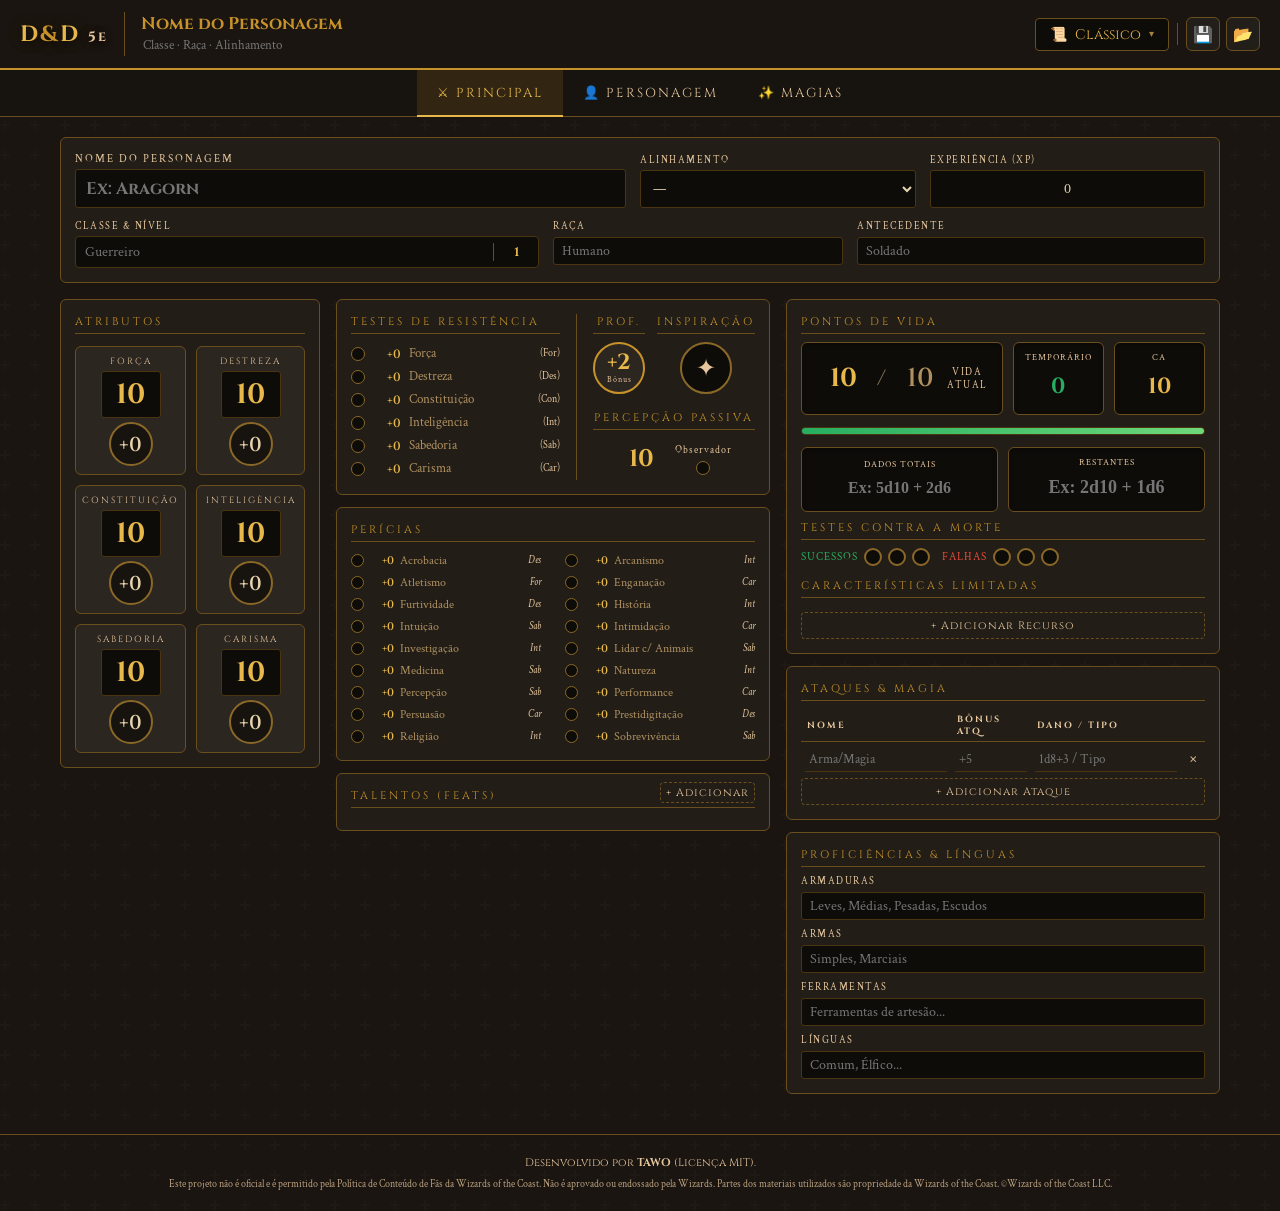
==== commit 29c70038: "Update index.html" ====
--- a/index.html
+++ b/index.html
@@ -757,7 +757,7 @@
                         <div
                             style="flex: 1; background: var(--input-bg); border: 1px solid var(--border); border-radius: 6px; padding: 8px; display: flex; align-items: center; justify-content: center; flex-direction: column; box-shadow: inset 0 2px 4px rgba(0,0,0,0.3);">
                             <div style="font-size: 9px; color: var(--text3); letter-spacing: 1px; margin-bottom: 4px;">
-                                ARMADURA</div>
+                                CA</div>
                             <input type="text" id="armor-class" class="hp-dynamic-input" value="10"
                                 title="Classe de Armadura (CA)"
                                 style="width: 100%; font-size: 22px; font-weight: 700; color: var(--accent2); font-family: 'Cinzel', serif; text-align: center;"
@@ -1557,4 +1557,4 @@
     </script>
 </body>
 
-</html>+</html>
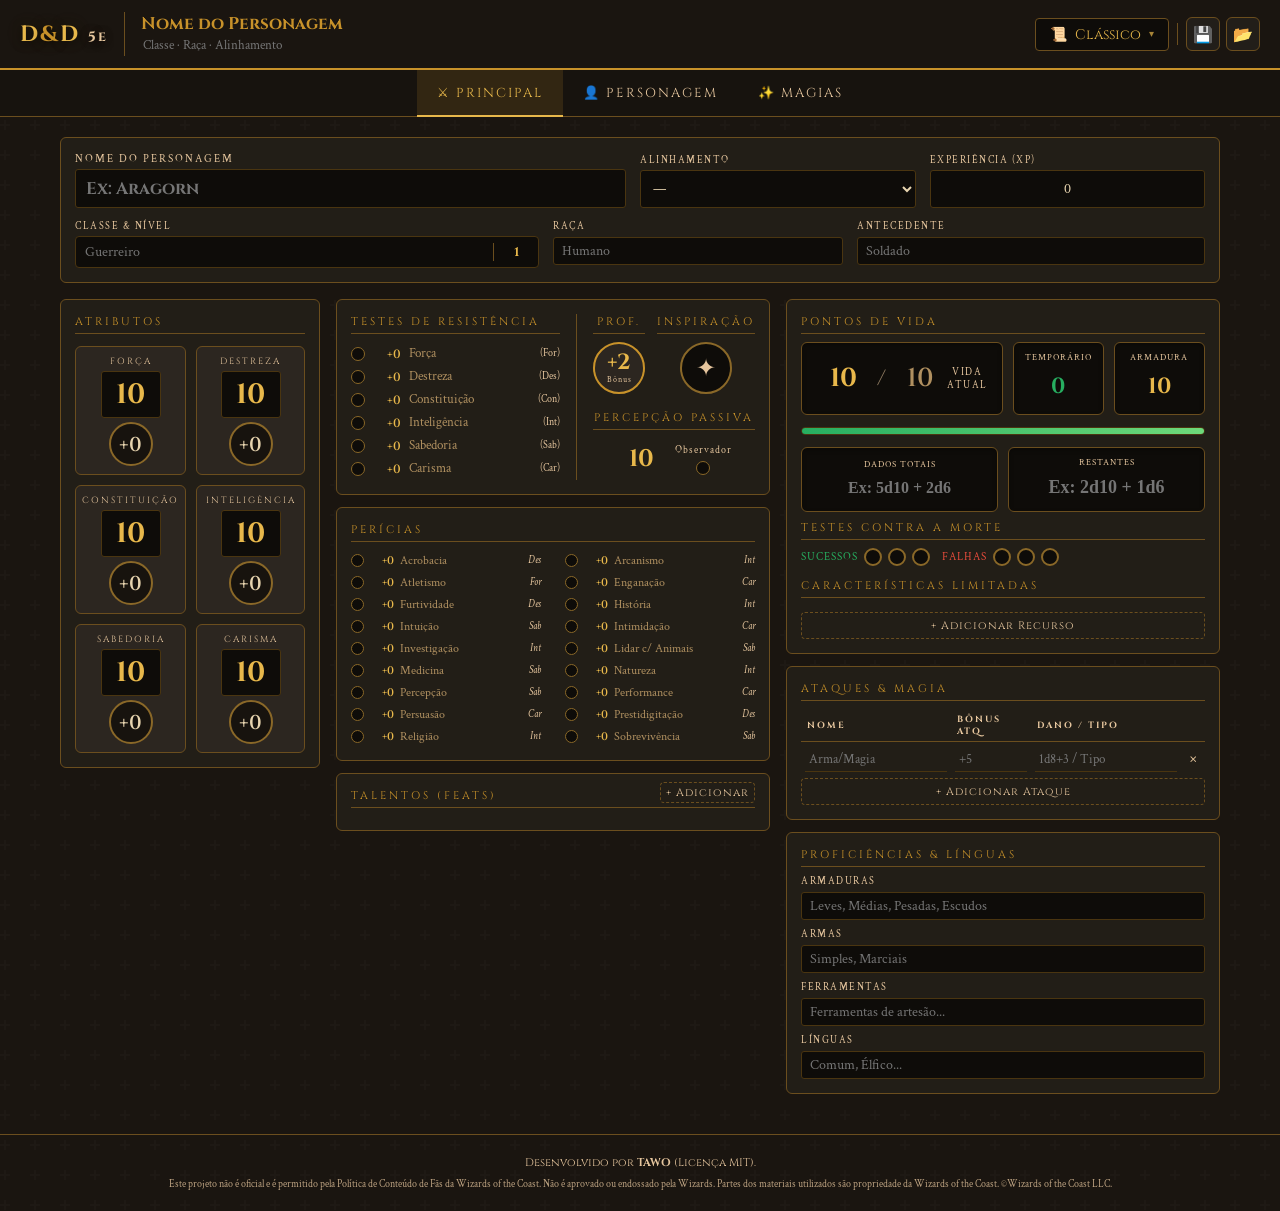
==== commit d63ed395: "Update index.html" ====
--- a/index.html
+++ b/index.html
@@ -397,9 +397,8 @@
                         <input type="text" id="char-class" placeholder="Guerreiro"
                             style="flex: 1; border: none !important; border-radius: 0 !important; background: transparent !important; box-shadow: none !important; padding: 6px 9px;">
                         <div style="width: 1px; background: var(--border); margin: 6px 0;"></div>
-                        <input type="number" id="char-level" min="1" max="20" value="1"
-                            oninput="if(parseInt(this.value) > 20) this.value = 20; if(parseInt(this.value) < 1 && this.value !== '') this.value = 1; updateProfBonus();"
-                            title="Nível"
+                        <input type="number" id="char-level" min="1" max="20" value="1" oninput="onLevelInput(this)"
+                            onchange="onLevelInput(this)" title="Nível"
                             style="width: 44px; border: none !important; border-radius: 0 !important; background: transparent !important; box-shadow: none !important; text-align: center; font-weight: 700; color: var(--accent2); padding: 6px 0;">
                     </div>
                 </div>
@@ -524,8 +523,6 @@
                                         <div class="pb-num" id="prof-bonus">+2</div>
                                         <div class="pb-label">Bônus</div>
                                     </div>
-                                    <!-- Nível escondido para manter a matemática do JS a funcionar -->
-                                    <input type="hidden" id="char-level" value="5" oninput="updateProfBonus()">
                                 </div>
 
                                 <div style="display:flex; flex-direction:column; align-items:center;">
@@ -757,7 +754,7 @@
                         <div
                             style="flex: 1; background: var(--input-bg); border: 1px solid var(--border); border-radius: 6px; padding: 8px; display: flex; align-items: center; justify-content: center; flex-direction: column; box-shadow: inset 0 2px 4px rgba(0,0,0,0.3);">
                             <div style="font-size: 9px; color: var(--text3); letter-spacing: 1px; margin-bottom: 4px;">
-                                CA</div>
+                                ARMADURA</div>
                             <input type="text" id="armor-class" class="hp-dynamic-input" value="10"
                                 title="Classe de Armadura (CA)"
                                 style="width: 100%; font-size: 22px; font-weight: 700; color: var(--accent2); font-family: 'Cinzel', serif; text-align: center;"
@@ -1333,6 +1330,8 @@
             </div>
         </div>
     </div>
+</body>
+</html>
 
     <script>
         (function () {
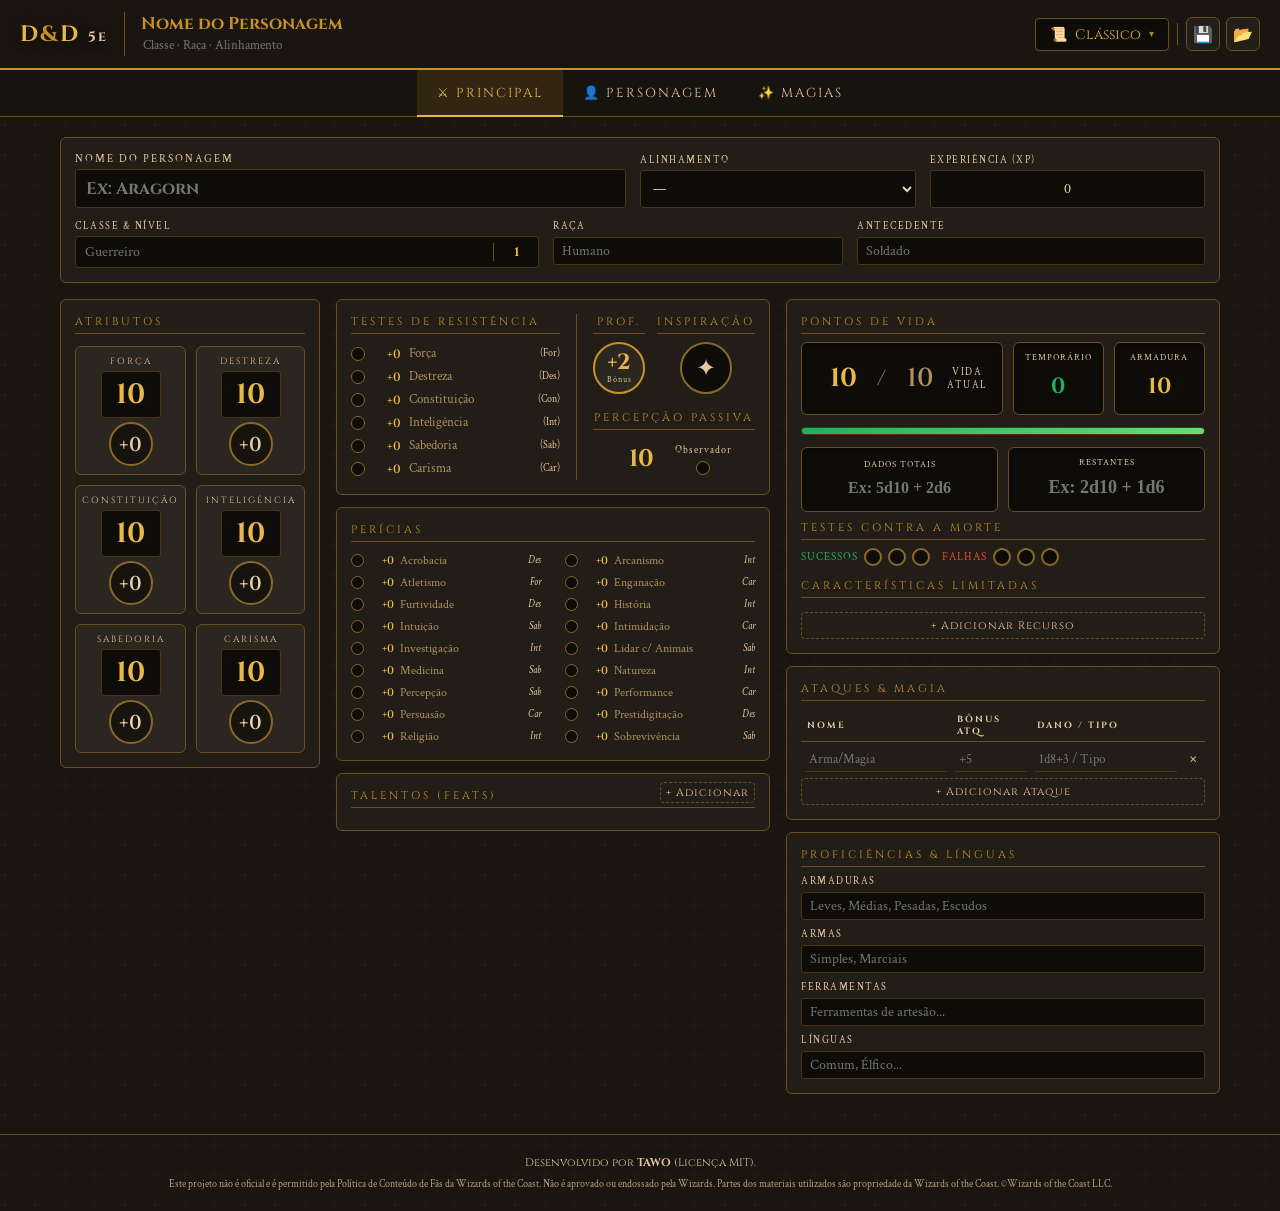
==== commit fa5f5e57: "Update index.html" ====
--- a/index.html
+++ b/index.html
@@ -397,8 +397,9 @@
                         <input type="text" id="char-class" placeholder="Guerreiro"
                             style="flex: 1; border: none !important; border-radius: 0 !important; background: transparent !important; box-shadow: none !important; padding: 6px 9px;">
                         <div style="width: 1px; background: var(--border); margin: 6px 0;"></div>
-                        <input type="number" id="char-level" min="1" max="20" value="1" oninput="onLevelInput(this)"
-                            onchange="onLevelInput(this)" title="Nível"
+
+                        <input type="number" id="char-level" min="1" max="20" value="1" oninput="updateProfBonus()"
+                            onchange="updateProfBonus()" title="Nível"
                             style="width: 44px; border: none !important; border-radius: 0 !important; background: transparent !important; box-shadow: none !important; text-align: center; font-weight: 700; color: var(--accent2); padding: 6px 0;">
                     </div>
                 </div>
@@ -870,7 +871,7 @@
                         <button type="button" class="trait-tab active" onclick="switchTraitTab(0)">Traços</button>
                         <button type="button" class="trait-tab" onclick="switchTraitTab(1)">Ideais</button>
                         <button type="button" class="trait-tab" onclick="switchTraitTab(2)">Laços</button>
-                        <button type="button" class="trait-tab" onclick="switchTraitTab(3)">Manias</button>
+                        <button type="button" class="trait-tab" onclick="switchTraitTab(3)">Defeitos</button>
                     </div>
                     <div class="trait-tabs-content">
                         <div class="trait-tab-pane active" id="trait-pane-0">
@@ -1331,229 +1332,245 @@
         </div>
     </div>
 </body>
+
 </html>
 
-    <script>
-        (function () {
-            var THEMES = [
-                { v: 'default', label: 'Clássico', emoji: '📜', cat: 'fantasia' },
-                { v: 'barbarian', label: 'Bárbaro', emoji: '🪓', cat: 'fantasia' },
-                { v: 'moon-druid', label: 'Druida da Lua', emoji: '🌙', cat: 'fantasia' },
-                { v: 'dark-elf', label: 'Elfo Negro', emoji: '🌌', cat: 'fantasia' },
-                { v: 'fighter', label: 'Guerreiro', emoji: '🐆', cat: 'fantasia' },
-                { v: 'mage', label: 'Mago', emoji: '🔮', cat: 'fantasia' },
-                { v: 'mystic', label: 'Místico', emoji: '👁️', cat: 'fantasia' },
-                { v: 'necromancer', label: 'Necromante', emoji: '💀', cat: 'fantasia' },
-                { v: 'nord', label: 'Nórdico', emoji: '❄️', cat: 'fantasia' },
-                { v: 'paladin', label: 'Paladino', emoji: '⚔️', cat: 'fantasia' },
-                { v: 'samurai', label: 'Samurai', emoji: '🌸', cat: 'fantasia' },
-                { v: 'owl', label: 'Sábio', emoji: '🦉', cat: 'fantasia' },
-                { v: 'royal', label: 'Realeza', emoji: '👑', cat: 'fantasia' },
-
-                { v: 'chocolate-sand', label: 'Chocolate', emoji: '🍫', cat: 'cores' },
-                { v: 'Ébano', label: 'Ébano', emoji: '🐦‍⬛', cat: 'cores' },
-                { v: 'deserto', label: 'Deserto', emoji: '🏜️', cat: 'cores' },
-                { v: 'Midnights', label: 'Midnight', emoji: '🌌', cat: 'cores' },
-                { v: 'primavera', label: 'Primavera', emoji: '🌱', cat: 'cores' },
-                { v: 'verao', label: 'Verão', emoji: '☀️', cat: 'cores' },
-                { v: 'redtv', label: 'Outono', emoji: '🧣', cat: 'cores' },
-                { v: 'frost', label: 'Inverno', emoji: '❄️', cat: 'cores' },
-                { v: 'sunset', label: 'Sunset', emoji: '⛅', cat: 'cores' },
-                { v: 'Monocromático', label: 'Xeque-Mate', emoji: '♟️', cat: 'cores' },
-                { v: 'lava', label: 'Lava', emoji: '🌋', cat: 'cores' },
-                { v: 'melodrama', label: 'Melodrama', emoji: '🌌', cat: 'cores' },
-                { v: '1989', label: '1989', emoji: '🕊️', cat: 'cores' },
-                { v: 'tvgirl', label: 'TV Girl', emoji: '📼', cat: 'cores' },
-                { v: 'blackout', label: 'Blackout', emoji: '🪩', cat: 'cores' },
-
-                { v: 'americana', label: 'Americana', emoji: '🇺🇸', cat: 'retro' },
-                { v: 'cinema-retro', label: 'Cinema', emoji: '🎥', cat: 'retro' },
-                { v: 'cyberpunk', label: 'Cyberpunk', emoji: '🤖', cat: 'retro' },
-                { v: 'fliper', label: 'Fliperama', emoji: '🕹️', cat: 'retro' },
-                { v: 'neon', label: 'Neon', emoji: '📔', cat: 'retro' },
-                { v: 'retro', label: 'Retrô', emoji: '📻', cat: 'retro' },
-                { v: 'monster', label: 'Monster', emoji: 'X', cat: 'retro' },
-                { v: 'cyber-amarelo', label: 'Cyber Yellow', emoji: '⚡', cat: 'retro' },
-
-                { v: 'lavanda', label: 'Lavanda', emoji: '🪻', cat: 'jardim' },
-                { v: 'girassol', label: 'Girassol', emoji: '🌻', cat: 'jardim' },
-                { v: 'roseiral', label: 'Roseiral', emoji: '🌹', cat: 'jardim' },
-                { v: 'hortensia', label: 'Hortensia', emoji: '🪻', cat: 'jardim' },
-                { v: 'lótus', label: 'Lótus', emoji: '🪷', cat: 'jardim' },
-                { v: 'jasmim', label: 'Jasmim', emoji: '🌼', cat: 'jardim' },
-                { v: 'cerejeira', label: 'Cerejeira', emoji: '🌸', cat: 'jardim' },
-                { v: 'orquidea', label: 'Orquidea', emoji: '🪻', cat: 'jardim' },
-                { v: 'apotecario', label: 'Apotecário', emoji: '⚗️', cat: 'jardim' },
-                { v: 'cottagecore', label: 'Cottagecore', emoji: '🍄', cat: 'jardim' },
-                { v: 'bruxa-verde', label: 'Bruxa Verde', emoji: '🐸', cat: 'jardim' },
-                { v: 'colmeia', label: 'Colmeia', emoji: '🍯', cat: 'jardim' },
-            ];
-
-            var CATS = [
-                { key: 'todos', label: 'Todos' },
-                { key: 'fantasia', label: 'Classes & Fantasia' },
-                { key: 'cores', label: 'Cores & Climas' },
-                { key: 'retro', label: 'Retrô & Moderno' },
-                { key: 'jardim', label: 'Jardim do Ranger' }
-            ];
-
-            var activeCat = 'todos';
-            var activeValue = 'default';
-            var recent = [];
-            try {
-                var saved = localStorage.getItem('themeGalleryRecent');
-                if (saved) recent = JSON.parse(saved);
-            } catch (e) { /* localStorage indisponível: segue sem histórico */ }
-
-            var overlay = document.getElementById('themes-modal-overlay');
-            var grid = document.getElementById('theme-grid');
-            var tabsEl = document.getElementById('theme-tabs');
-            var recentEl = document.getElementById('theme-recent');
-            var searchInput = document.getElementById('theme-search');
-            var emptyEl = document.getElementById('theme-empty');
-            var triggerBtn = document.getElementById('theme-trigger-btn');
-            var triggerEmoji = document.getElementById('theme-trigger-emoji');
-            var triggerLabel = document.getElementById('theme-trigger-label');
-
-            function renderTabs() {
-                tabsEl.innerHTML = '';
-                CATS.forEach(function (c) {
-                    var b = document.createElement('button');
-                    b.type = 'button';
-                    b.className = 'theme-tab' + (c.key === activeCat ? ' active' : '');
-                    b.textContent = c.label;
-                    b.addEventListener('click', function () {
-                        activeCat = c.key;
-                        renderTabs();
-                        renderGrid();
-                    });
-                    tabsEl.appendChild(b);
+<script>
+    (function () {
+        var THEMES = [
+            { v: 'default', label: 'Clássico', emoji: '📜', cat: 'fantasia' },
+            { v: 'barbarian', label: 'Bárbaro', emoji: '🪓', cat: 'fantasia' },
+            { v: 'moon-druid', label: 'Druida da Lua', emoji: '🌙', cat: 'fantasia' },
+            { v: 'dark-elf', label: 'Elfo Negro', emoji: '🌌', cat: 'fantasia' },
+            { v: 'fighter', label: 'Guerreiro', emoji: '🐆', cat: 'fantasia' },
+            { v: 'mage', label: 'Mago', emoji: '🔮', cat: 'fantasia' },
+            { v: 'mystic', label: 'Místico', emoji: '👁️', cat: 'fantasia' },
+            { v: 'necromancer', label: 'Necromante', emoji: '💀', cat: 'fantasia' },
+            { v: 'nord', label: 'Nórdico', emoji: '❄️', cat: 'fantasia' },
+            { v: 'paladin', label: 'Paladino', emoji: '⚔️', cat: 'fantasia' },
+            { v: 'samurai', label: 'Samurai', emoji: '🌸', cat: 'fantasia' },
+            { v: 'owl', label: 'Sábio', emoji: '🦉', cat: 'fantasia' },
+            { v: 'royal', label: 'Realeza', emoji: '👑', cat: 'fantasia' },
+
+            { v: 'chocolate-sand', label: 'Chocolate', emoji: '🍫', cat: 'cores' },
+            { v: 'Ébano', label: 'Ébano', emoji: '🐦‍⬛', cat: 'cores' },
+            { v: 'deserto', label: 'Deserto', emoji: '🏜️', cat: 'cores' },
+            { v: 'Midnights', label: 'Midnight', emoji: '🌌', cat: 'cores' },
+            { v: 'primavera', label: 'Primavera', emoji: '🌱', cat: 'cores' },
+            { v: 'verao', label: 'Verão', emoji: '☀️', cat: 'cores' },
+            { v: 'redtv', label: 'Outono', emoji: '🧣', cat: 'cores' },
+            { v: 'frost', label: 'Inverno', emoji: '❄️', cat: 'cores' },
+            { v: 'sunset', label: 'Sunset', emoji: '⛅', cat: 'cores' },
+            { v: 'Monocromático', label: 'Xeque-Mate', emoji: '♟️', cat: 'cores' },
+            { v: 'lava', label: 'Lava', emoji: '🌋', cat: 'cores' },
+            { v: 'melodrama', label: 'Melodrama', emoji: '🌌', cat: 'cores' },
+            { v: '1989', label: '1989', emoji: '🕊️', cat: 'cores' },
+            { v: 'tvgirl', label: 'TV Girl', emoji: '📼', cat: 'cores' },
+            { v: 'blackout', label: 'Blackout', emoji: '🪩', cat: 'cores' },
+
+            { v: 'americana', label: 'Americana', emoji: '🇺🇸', cat: 'retro' },
+            { v: 'cinema-retro', label: 'Cinema', emoji: '🎥', cat: 'retro' },
+            { v: 'cyberpunk', label: 'Cyberpunk', emoji: '🤖', cat: 'retro' },
+            { v: 'fliper', label: 'Fliperama', emoji: '🕹️', cat: 'retro' },
+            { v: 'neon', label: 'Neon', emoji: '📔', cat: 'retro' },
+            { v: 'retro', label: 'Retrô', emoji: '📻', cat: 'retro' },
+            { v: 'monster', label: 'Monster', emoji: 'X', cat: 'retro' },
+            { v: 'cyber-amarelo', label: 'Cyber Yellow', emoji: '⚡', cat: 'retro' },
+
+            { v: 'lavanda', label: 'Lavanda', emoji: '🪻', cat: 'jardim' },
+            { v: 'girassol', label: 'Girassol', emoji: '🌻', cat: 'jardim' },
+            { v: 'roseiral', label: 'Roseiral', emoji: '🌹', cat: 'jardim' },
+            { v: 'hortensia', label: 'Hortensia', emoji: '🪻', cat: 'jardim' },
+            { v: 'lótus', label: 'Lótus', emoji: '🪷', cat: 'jardim' },
+            { v: 'jasmim', label: 'Jasmim', emoji: '🌼', cat: 'jardim' },
+            { v: 'cerejeira', label: 'Cerejeira', emoji: '🌸', cat: 'jardim' },
+            { v: 'orquidea', label: 'Orquidea', emoji: '🪻', cat: 'jardim' },
+            { v: 'apotecario', label: 'Apotecário', emoji: '⚗️', cat: 'jardim' },
+            { v: 'cottagecore', label: 'Cottagecore', emoji: '🍄', cat: 'jardim' },
+            { v: 'bruxa-verde', label: 'Bruxa Verde', emoji: '🐸', cat: 'jardim' },
+            { v: 'colmeia', label: 'Colmeia', emoji: '🍯', cat: 'jardim' },
+        ];
+
+        var CATS = [
+            { key: 'todos', label: 'Todos' },
+            { key: 'fantasia', label: 'Classes & Fantasia' },
+            { key: 'cores', label: 'Cores & Climas' },
+            { key: 'retro', label: 'Retrô & Moderno' },
+            { key: 'jardim', label: 'Jardim do Ranger' }
+        ];
+
+        var activeCat = 'todos';
+        var activeValue = 'default';
+        var recent = [];
+        try {
+            var saved = localStorage.getItem('themeGalleryRecent');
+            if (saved) recent = JSON.parse(saved);
+        } catch (e) { /* localStorage indisponível: segue sem histórico */ }
+
+        var overlay = document.getElementById('themes-modal-overlay');
+        var grid = document.getElementById('theme-grid');
+        var tabsEl = document.getElementById('theme-tabs');
+        var recentEl = document.getElementById('theme-recent');
+        var searchInput = document.getElementById('theme-search');
+        var emptyEl = document.getElementById('theme-empty');
+        var triggerBtn = document.getElementById('theme-trigger-btn');
+        var triggerEmoji = document.getElementById('theme-trigger-emoji');
+        var triggerLabel = document.getElementById('theme-trigger-label');
+
+        function renderTabs() {
+            tabsEl.innerHTML = '';
+            CATS.forEach(function (c) {
+                var b = document.createElement('button');
+                b.type = 'button';
+                b.className = 'theme-tab' + (c.key === activeCat ? ' active' : '');
+                b.textContent = c.label;
+                b.addEventListener('click', function () {
+                    activeCat = c.key;
+                    renderTabs();
+                    renderGrid();
                 });
+                tabsEl.appendChild(b);
+            });
+        }
+
+        function renderRecent() {
+            if (!recent.length || searchInput.value.trim()) {
+                recentEl.innerHTML = '';
+                return;
             }
-
-            function renderRecent() {
-                if (!recent.length || searchInput.value.trim()) {
-                    recentEl.innerHTML = '';
-                    return;
-                }
-                var items = recent
-                    .map(function (v) { return THEMES.filter(function (t) { return t.v === v; })[0]; })
-                    .filter(Boolean)
-                    .slice(0, 6);
-                if (!items.length) {
-                    recentEl.innerHTML = '';
-                    return;
-                }
+            var items = recent
+                .map(function (v) { return THEMES.filter(function (t) { return t.v === v; })[0]; })
+                .filter(Boolean)
+                .slice(0, 6);
+            if (!items.length) {
                 recentEl.innerHTML = '';
-                var label = document.createElement('div');
-                label.className = 'theme-recent-label';
-                label.textContent = 'Usados recentemente';
-                var row = document.createElement('div');
-                row.className = 'theme-recent-row';
-                items.forEach(function (t) {
-                    var chip = document.createElement('button');
-                    chip.type = 'button';
-                    chip.className = 'theme-recent-chip';
-                    chip.innerHTML = '<span>' + t.emoji + '</span><span>' + t.label + '</span>';
-                    chip.addEventListener('click', function () { selectTheme(t); });
-                    row.appendChild(chip);
-                });
-                recentEl.appendChild(label);
-                recentEl.appendChild(row);
+                return;
             }
-
-            function renderGrid() {
-                var q = searchInput.value.trim().toLowerCase();
-                var filtered = THEMES.filter(function (t) {
-                    var matchesCat = activeCat === 'todos' || t.cat === activeCat;
-                    var matchesQ = !q || t.label.toLowerCase().indexOf(q) !== -1;
-                    return matchesCat && matchesQ;
-                });
-                grid.innerHTML = '';
-                emptyEl.classList.toggle('hidden', filtered.length > 0);
-                filtered.forEach(function (t) {
-                    var card = document.createElement('button');
-                    card.type = 'button';
-                    card.className = 'theme-card' + (t.v === activeValue ? ' active' : '');
-                    card.innerHTML = '<span class="theme-card-emoji">' + t.emoji + '</span>' +
-                        '<span class="theme-card-label">' + t.label + '</span>';
-                    card.addEventListener('click', function () { selectTheme(t); });
-                    grid.appendChild(card);
-                });
+            recentEl.innerHTML = '';
+            var label = document.createElement('div');
+            label.className = 'theme-recent-label';
+            label.textContent = 'Usados recentemente';
+            var row = document.createElement('div');
+            row.className = 'theme-recent-row';
+            items.forEach(function (t) {
+                var chip = document.createElement('button');
+                chip.type = 'button';
+                chip.className = 'theme-recent-chip';
+                chip.innerHTML = '<span>' + t.emoji + '</span><span>' + t.label + '</span>';
+                chip.addEventListener('click', function () { selectTheme(t); });
+                row.appendChild(chip);
+            });
+            recentEl.appendChild(label);
+            recentEl.appendChild(row);
+        }
+
+        function renderGrid() {
+            var q = searchInput.value.trim().toLowerCase();
+            var filtered = THEMES.filter(function (t) {
+                var matchesCat = activeCat === 'todos' || t.cat === activeCat;
+                var matchesQ = !q || t.label.toLowerCase().indexOf(q) !== -1;
+                return matchesCat && matchesQ;
+            });
+            grid.innerHTML = '';
+            emptyEl.classList.toggle('hidden', filtered.length > 0);
+            filtered.forEach(function (t) {
+                var card = document.createElement('button');
+                card.type = 'button';
+                card.className = 'theme-card' + (t.v === activeValue ? ' active' : '');
+                card.innerHTML = '<span class="theme-card-emoji">' + t.emoji + '</span>' +
+                    '<span class="theme-card-label">' + t.label + '</span>';
+                card.addEventListener('click', function () { selectTheme(t); });
+                grid.appendChild(card);
+            });
+        }
+
+        function selectTheme(t) {
+            activeValue = t.v;
+            triggerEmoji.textContent = t.emoji;
+            triggerLabel.textContent = t.label;
+
+            recent = [t.v].concat(recent.filter(function (v) { return v !== t.v; })).slice(0, 6);
+            try { localStorage.setItem('themeGalleryRecent', JSON.stringify(recent)); } catch (e) { }
+
+            if (typeof changeTheme === 'function') changeTheme(t.v);
+            closeModal();
+        }
+
+        function openModal() {
+            overlay.classList.remove('hidden');
+            renderTabs();
+            renderRecent();
+            renderGrid();
+            searchInput.value = '';
+            setTimeout(function () { searchInput.focus(); }, 50);
+        }
+
+        function closeModal() {
+            overlay.classList.add('hidden');
+        }
+
+        triggerBtn.addEventListener('click', openModal);
+        document.getElementById('themes-modal-close').addEventListener('click', closeModal);
+        overlay.addEventListener('click', function (e) { if (e.target === overlay) closeModal(); });
+        document.addEventListener('keydown', function (e) {
+            if (e.key === 'Escape' && !overlay.classList.contains('hidden')) closeModal();
+        });
+        searchInput.addEventListener('input', function () { renderRecent(); renderGrid(); });
+        document.getElementById('theme-custom-open').addEventListener('click', function () {
+            closeModal();
+            if (typeof changeTheme === 'function') changeTheme('custom');
+            if (typeof openThemeModal === 'function') openThemeModal();
+        });
+
+        // Se o theme-manager.js expuser o tema atualmente salvo (ex: leitura de
+        // localStorage/cookie), sincronize aqui para o botão já abrir mostrando
+        // o tema certo em vez de sempre "Clássico". Exemplo:
+        // var saved = localStorage.getItem('dnd-theme');
+        // var found = THEMES.filter(function(t){ return t.v === saved; })[0];
+        // if (found) selectThemeSilently(found); // função a criar, sem chamar changeTheme de novo
+
+        // ... resto do seu código ...
+        document.getElementById('theme-custom-open').addEventListener('click', function () {
+            closeModal();
+            if (typeof changeTheme === 'function') changeTheme('custom');
+            if (typeof openThemeModal === 'function') openThemeModal();
+        });
+
+        // NOVA FUNÇÃO (Adicione aqui, dentro da IIFE):
+        window.updateThemeButtonUI = function (themeClass) {
+            var themeValue = themeClass.replace('theme-', '');
+
+            if (themeValue === 'custom') {
+                triggerEmoji.textContent = '🎨';
+                triggerLabel.textContent = 'Personalizado';
+                return;
             }
 
-            function selectTheme(t) {
-                activeValue = t.v;
-                triggerEmoji.textContent = t.emoji;
-                triggerLabel.textContent = t.label;
-
-                recent = [t.v].concat(recent.filter(function (v) { return v !== t.v; })).slice(0, 6);
-                try { localStorage.setItem('themeGalleryRecent', JSON.stringify(recent)); } catch (e) { }
-
-                if (typeof changeTheme === 'function') changeTheme(t.v);
-                closeModal();
+            // Busca o tema na sua array THEMES que já existe
+            var found = THEMES.filter(function (t) { return t.v === themeValue; })[0];
+            if (found) {
+                triggerEmoji.textContent = found.emoji;
+                triggerLabel.textContent = found.label;
             }
-
-            function openModal() {
-                overlay.classList.remove('hidden');
-                renderTabs();
-                renderRecent();
-                renderGrid();
-                searchInput.value = '';
-                setTimeout(function () { searchInput.focus(); }, 50);
-            }
-
-            function closeModal() {
-                overlay.classList.add('hidden');
-            }
-
-            triggerBtn.addEventListener('click', openModal);
-            document.getElementById('themes-modal-close').addEventListener('click', closeModal);
-            overlay.addEventListener('click', function (e) { if (e.target === overlay) closeModal(); });
-            document.addEventListener('keydown', function (e) {
-                if (e.key === 'Escape' && !overlay.classList.contains('hidden')) closeModal();
+        };
+
+    })(); // Fim da sua IIFE
+</script>
+<script>
+    // Sincronização do Nome do Personagem
+    document.addEventListener('DOMContentLoaded', function () {
+        
+        // Agora usando os IDs reais do seu HTML
+        const inputNome = document.getElementById('char-name'); 
+        const headerNome = document.getElementById('header-name');
+
+        if (inputNome && headerNome) {
+            inputNome.addEventListener('input', function () {
+                headerNome.textContent = this.value || 'Nome do Personagem';
             });
-            searchInput.addEventListener('input', function () { renderRecent(); renderGrid(); });
-            document.getElementById('theme-custom-open').addEventListener('click', function () {
-                closeModal();
-                if (typeof changeTheme === 'function') changeTheme('custom');
-                if (typeof openThemeModal === 'function') openThemeModal();
-            });
-
-            // Se o theme-manager.js expuser o tema atualmente salvo (ex: leitura de
-            // localStorage/cookie), sincronize aqui para o botão já abrir mostrando
-            // o tema certo em vez de sempre "Clássico". Exemplo:
-            // var saved = localStorage.getItem('dnd-theme');
-            // var found = THEMES.filter(function(t){ return t.v === saved; })[0];
-            // if (found) selectThemeSilently(found); // função a criar, sem chamar changeTheme de novo
-
-            // ... resto do seu código ...
-            document.getElementById('theme-custom-open').addEventListener('click', function () {
-                closeModal();
-                if (typeof changeTheme === 'function') changeTheme('custom');
-                if (typeof openThemeModal === 'function') openThemeModal();
-            });
-
-            // NOVA FUNÇÃO (Adicione aqui, dentro da IIFE):
-            window.updateThemeButtonUI = function (themeClass) {
-                var themeValue = themeClass.replace('theme-', '');
-
-                if (themeValue === 'custom') {
-                    triggerEmoji.textContent = '🎨';
-                    triggerLabel.textContent = 'Personalizado';
-                    return;
-                }
-
-                // Busca o tema na sua array THEMES que já existe
-                var found = THEMES.filter(function (t) { return t.v === themeValue; })[0];
-                if (found) {
-                    triggerEmoji.textContent = found.emoji;
-                    triggerLabel.textContent = found.label;
-                }
-            };
-
-        })(); // Fim da sua IIFE
-    </script>
+        }
+    });
+</script>
 </body>
 
 </html>
--- a/styles/components.css
+++ b/styles/components.css
@@ -87,9 +87,9 @@
 
 /* old save-btn kept for compat */
 .save-btn {
-  background: linear-gradient(135deg, #0a1a2a, #102030);
-  border: 1px solid #2a4a6a;
-  color: #6ab4d9;
+  background: var(--bg2);
+  border: 1px solid var(--border2);
+  color: var(--accent2);
   padding: 8px 20px;
   border-radius: 4px;
   cursor: pointer;
@@ -101,8 +101,9 @@
 }
 
 .save-btn:hover {
-  background: linear-gradient(135deg, #102030, #1a3a5a);
-  box-shadow: 0 0 12px rgba(106, 180, 217, 0.3);
+  background: var(--bg3);
+  border-color: var(--accent);
+  box-shadow: 0 0 12px color-mix(in srgb, var(--accent2) 30%, transparent);
 }
 
 .tabs {
@@ -111,7 +112,6 @@
   border-bottom: 1px solid var(--border);
   padding: 0;
   gap: 0;
-  justify-content: center;
   justify-content: center;
   align-items: center;
 }
@@ -1268,9 +1268,6 @@
   overflow-y: auto;
   width: 100%;
   box-sizing: border-box;
-}
-
-.rn-preview {
   text-align: justify !important;
 }
 
@@ -1405,13 +1402,6 @@
   margin: 1px 0;
 }
 
-
-.rn-preview .rn-p {
-  font-size: 13px;
-  color: var(--text);
-  margin: 1px 0;
-}
-
 .rn-preview .rn-p:empty {
   height: 6px;
 }
@@ -1639,11 +1629,6 @@
   background: rgba(255, 255, 255, 0.04) !important;
   border-bottom-color: var(--accent2) !important;
   box-shadow: none !important;
-}
-
-.feat-name-input:focus {
-  background: rgba(255, 255, 255, 0.03) !important;
-  border-bottom-color: var(--accent2) !important;
 }
 
 .feat-name-input::placeholder {
@@ -1758,11 +1743,13 @@
 }
 
 /* Painéis de Conteúdo */
-.trait-tab-pane {
+.trait-tab-pane,
+.inv-tab-pane {
   display: none;
 }
 
-.trait-tab-pane.active {
+.trait-tab-pane.active,
+.inv-tab-pane.active {
   display: block;
 }
 
@@ -2266,28 +2253,6 @@
     box-shadow: 0 2px 4px var(--shadow);
 }
 
-.spell-sort-select {
-    background: var(--bg);
-    color: var(--accent3);
-    border: 1px solid var(--border);
-    border-radius: 4px;
-    padding: 3px 8px;
-    font-size: 11px;
-    outline: none;
-    cursor: pointer;
-    transition: all 0.2s ease;
-}
-
-.spell-sort-select:hover {
-    border-color: var(--border);
-    color: var(--accent2);
-}
-
-.spell-sort-select option {
-    background: var(--bg);
-    color: var(--accent)
-}
-
 /* Container do cabeçalho */
 .codex-header {
     display: flex;
@@ -2296,32 +2261,71 @@
     margin-bottom: 12px;
 }
 
-/* Estilo compacto do botão de ordenação integrado às variáveis do tema */
+/* Estilo do botão de ordenação unificado e limpo */
 select.spell-sort-select {
-    width: auto !important;
-    max-width: 130px !important;
-    height: 28px !important;
-    background: var(--input-bg) !important;
-    color: var(--text2) !important;
-    border: 1px solid var(--input-border) !important;
-    border-radius: 6px !important;
-    padding: 0 8px !important;
-    font-size: 11px !important;
-    font-weight: 500 !important;
-    outline: none !important;
-    cursor: pointer !important;
-    transition: all 0.2s ease !important;
+    width: auto;
+    max-width: 130px;
+    height: 28px;
+    background: var(--input-bg);
+    color: var(--text2);
+    border: 1px solid var(--input-border);
+    border-radius: 6px;
+    padding: 0 8px;
+    font-size: 11px;
+    font-weight: 500;
+    outline: none;
+    cursor: pointer;
+    transition: all 0.2s ease;
 }
 
 select.spell-sort-select:hover,
 select.spell-sort-select:focus {
-    border-color: var(--accent) !important;
-    color: var(--text) !important;
-    background: var(--bg3) !important;
-    box-shadow: 0 0 8px var(--glow2) !important;
+    border-color: var(--accent);
+    color: var(--text);
+    background: var(--bg3);
+    box-shadow: 0 0 8px var(--glow2);
 }
 
 select.spell-sort-select option {
-    background: var(--bg2) !important;
-    color: var(--text) !important;
-}+    background: var(--bg2);
+    color: var(--text);
+}
+
+/* Estilização idêntica do placeholder nos inputs de magia */
+.spell-stat-input::placeholder {
+  color: var(--accent2);
+  opacity: 0.85;
+  font-family: 'Cinzel', serif;
+  font-size: 24px;
+  font-weight: 700;
+  text-align: center;
+}
+
+/* Garante que ao focar o campo vazio ele mantenha a elegância */
+.spell-stat-input {
+  background: var(--input-bg);
+  border: 1px solid var(--input-border);
+  border-radius: var(--field-radius);
+  color: var(--accent2);
+  caret-color: var(--accent2);
+  text-align: center;
+}
+
+/* Estilo da seleção de texto para não ficar aquele azul padrão do navegador */
+.spell-stat-input::selection {
+  background: var(--glow);
+  color: var(--accent2);
+}
+
+/* ============================================================
+   FIX DEFINITIVO: PAINÉIS DE TRAÇOS E INVENTÁRIO
+   ============================================================ */
+.trait-tab-pane,
+.inv-tab-pane {
+    display: none !important;
+}
+
+.trait-tab-pane.active,
+.inv-tab-pane.active {
+    display: block !important;
+}
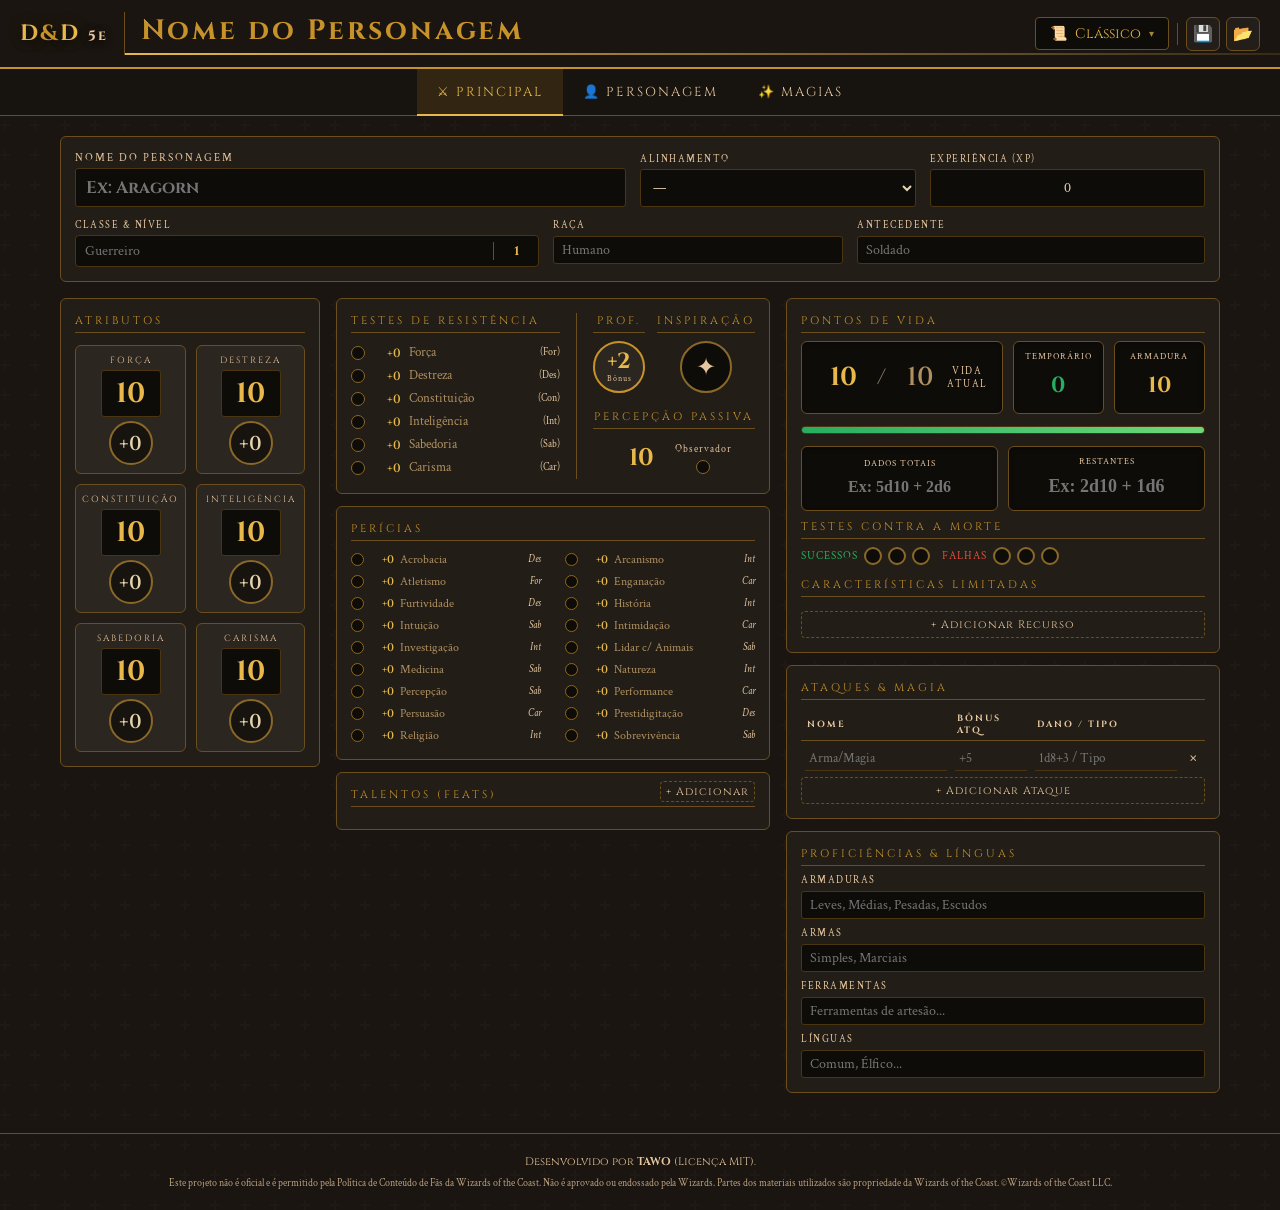
==== commit b1f00bb7: "Update index.html" ====
--- a/index.html
+++ b/index.html
@@ -86,10 +86,20 @@
 
     <div class="app-header">
         <div class="app-logo">D<span>&amp;</span>D <span style="font-size: 14px; color: var(--text3);">5e</span></div>
-        <div class="char-name-header">
-            <strong id="header-name">Nome do Personagem</strong>
-            <input class="header-subtitle-input" id="header-subtitle" placeholder="Classe · Raça · Alinhamento"
-                title="Clique para editar subtítulo">
+        <div class="char-name-header" style="position: relative; padding-bottom: 6px; display: inline-block;">
+            <strong id="header-name" style="
+                font-size: 28px; 
+                letter-spacing: 3px; 
+                color: var(--accent);
+            ">Nome do Personagem</strong>
+            <div style="
+                position: absolute; 
+                bottom: 0; 
+                left: 0; 
+                width: 150%; 
+                height: 2px; 
+                background: linear-gradient(90deg, var(--accent2) 0%, transparent 100%);
+            "></div>
         </div>
 
         <div class="header-actions">
@@ -1047,24 +1057,19 @@
                         <div class="inv-tab-pane" id="inv-pane-4" style="display: none;">
                             <div class="rn-wrap" style="position: relative;">
                                 <div class="rn-bar" style="position: absolute; top: 6px; right: 8px; z-index: 5;">
-                                    <!-- Alterado para equipment -->
                                     <button type="button" class="rn-toggle"
                                         onclick="toggleRN('equipment', this)">👁</button>
                                 </div>
-                                <!-- Alterado para equipment -->
                                 <textarea id="equipment" rows="10"
                                     placeholder="## [x] Anel de Proteção :: Sintonizado&#10;+1 em CA e Salvaguardas"
                                     style="resize: vertical; padding-right: 36px;"></textarea>
-                                <!-- Alterado para rn-equipment -->
                                 <div class="rn-preview" id="rn-equipment" ondblclick="editRN('equipment', this)"></div>
                             </div>
                         </div>
-                    </div>
-                </div> <!-- Fecha inv-tabs-content -->
-            </div> <!-- Fecha Painel de Equipamento -->
-        </div> <!-- Fecha Coluna 3 -->
-
-    </div> <!-- Fecha char-grid-3 -->
+                    </div> <!-- Fecha inv-tabs-content -->
+                </div> <!-- Fecha Painel de Equipamento -->
+            </div> <!-- Fecha Coluna 3 -->
+        </div> <!-- Fecha char-grid-3 -->
     </div> <!-- Fecha page1 -->
 
     <div class="page" id="page2">
@@ -1241,25 +1246,29 @@
                         </select>
                     </div>
                     <div class="grid-2">
-                        <div class="combat-stat">
-                            <label>CD DE RESISTÊNCIA</label>
+                        <!-- Box: CD de Resistência -->
+                        <div style="background: var(--input-bg); border: 1px solid var(--border); border-radius: 6px; padding: 8px; display: flex; align-items: center; justify-content: center; flex-direction: column; box-shadow: inset 0 2px 4px rgba(0,0,0,0.3);">
+                            <div style="font-size: 9px; color: var(--text3); letter-spacing: 1px; margin-bottom: 4px;">
+                                CD DE RESISTÊNCIA</div>
                             <input type="text" id="spell-dc" class="hp-dynamic-input" value="10"
                                 onfocus="this.dataset.old=this.value; this.value='';"
                                 onblur="if(this.value==='') this.value=this.dataset.old;"
                                 onchange="onSpellDCInput(this)"
                                 onkeydown="if(event.key === 'Enter') { event.preventDefault(); this.blur(); }"
-                                style="font-family: 'Cinzel', serif; font-size: 24px; font-weight: 700; color: var(--accent2); width: 100%; height: 42px; padding: 4px; box-sizing: border-box; text-align: center;"
+                                style="font-family: 'Cinzel', serif; font-size: 24px; font-weight: 700; color: var(--accent2); width: 100%; text-align: center;"
                                 title="CD de Resistência">
                         </div>
 
-                        <div class="combat-stat">
-                            <label>BÔNUS DE ATAQUE</label>
+                        <!-- Box: Bônus de Ataque -->
+                        <div style="background: var(--input-bg); border: 1px solid var(--border); border-radius: 6px; padding: 8px; display: flex; align-items: center; justify-content: center; flex-direction: column; box-shadow: inset 0 2px 4px rgba(0,0,0,0.3);">
+                            <div style="font-size: 9px; color: var(--text3); letter-spacing: 1px; margin-bottom: 4px;">
+                                BÔNUS DE ATAQUE</div>
                             <input type="text" id="spell-atk" class="hp-dynamic-input" value="+2"
                                 onfocus="this.dataset.old=this.value; this.value='';"
                                 onblur="if(this.value==='') this.value=this.dataset.old;"
                                 onchange="onSpellAtkInput(this)"
                                 onkeydown="if(event.key === 'Enter') { event.preventDefault(); this.blur(); }"
-                                style="font-family: 'Cinzel', serif; font-size: 24px; font-weight: 700; color: var(--accent2); width: 100%; height: 42px; padding: 4px; box-sizing: border-box; text-align: center;"
+                                style="font-family: 'Cinzel', serif; font-size: 24px; font-weight: 700; color: var(--accent2); width: 100%; text-align: center;"
                                 title="Bônus de Ataque">
                         </div>
                     </div>
@@ -1556,6 +1565,7 @@
 
     })(); // Fim da sua IIFE
 </script>
+
 <script>
     // Sincronização do Nome do Personagem
     document.addEventListener('DOMContentLoaded', function () {
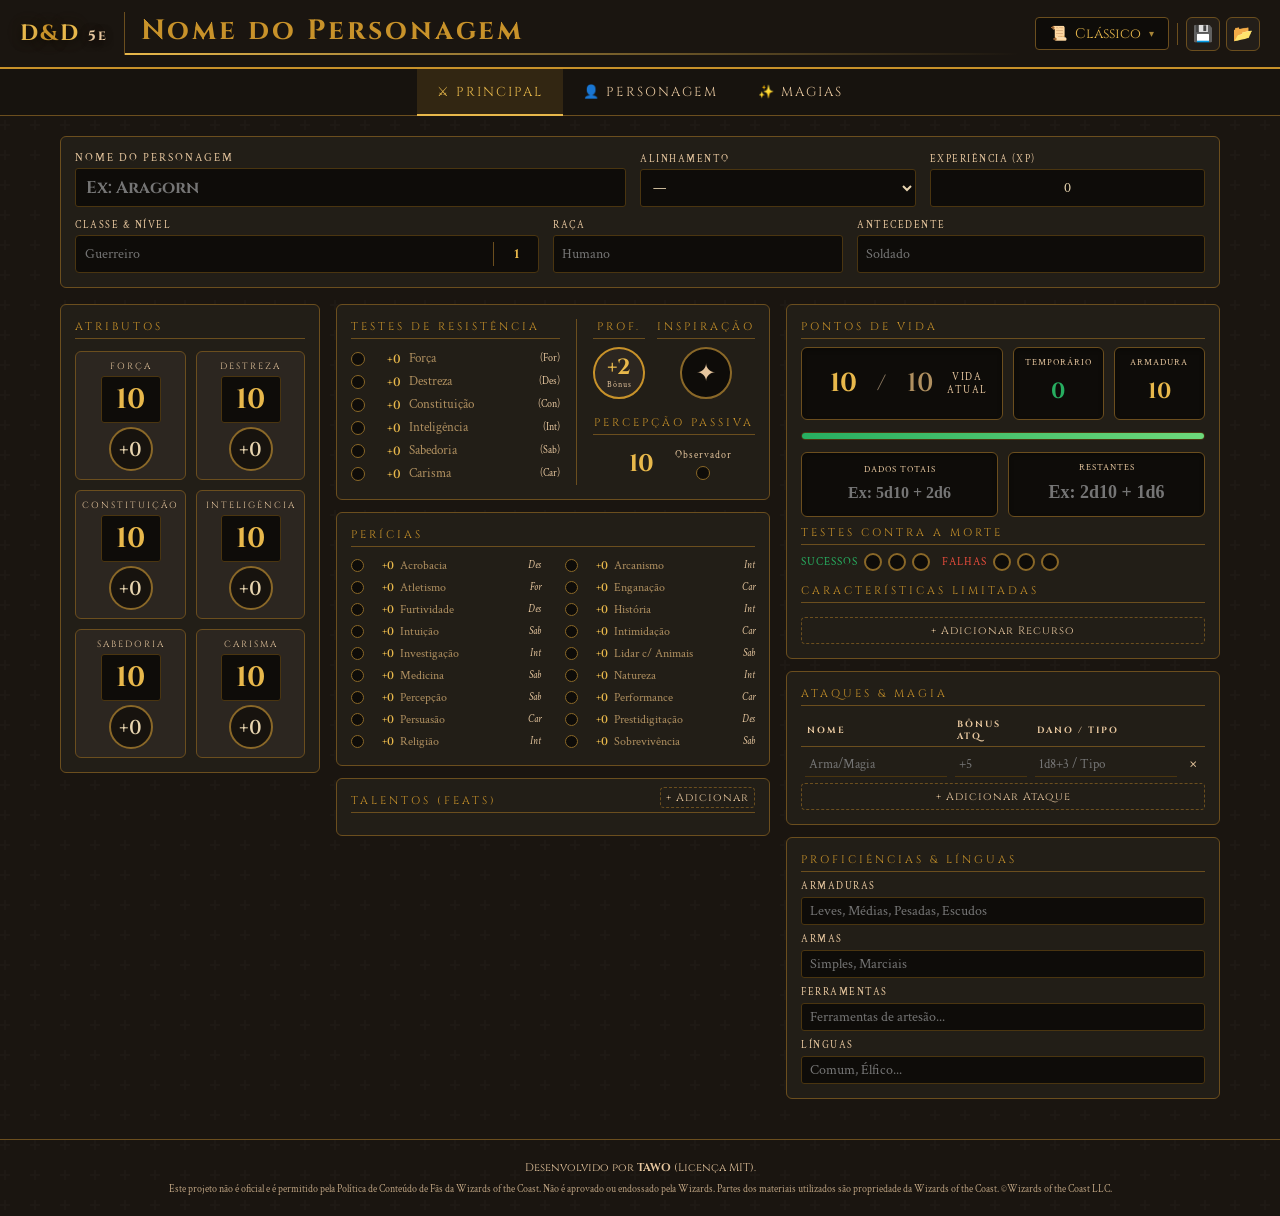
==== commit aa8c280b: "Update index.html" ====
--- a/index.html
+++ b/index.html
@@ -96,7 +96,7 @@
                 position: absolute; 
                 bottom: 0; 
                 left: 0; 
-                width: 150%; 
+                width: 100%; 
                 height: 2px; 
                 background: linear-gradient(90deg, var(--accent2) 0%, transparent 100%);
             "></div>
@@ -397,31 +397,31 @@
                 </div>
             </div>
 
-            <!-- Linha Inferior: Biografia e Mecânica Base -->
-            <div style="display: grid; grid-template-columns: 1.6fr 1fr 1.2fr; gap: 14px;">
+<!-- Linha Inferior: Biografia e Mecânica Base -->
+            <div style="display: grid; grid-template-columns: 1.6fr 1fr 1.2fr; gap: 14px; align-items: end;">
                 <!-- Bloco Casado: Classe & Nível -->
                 <div>
                     <label>Classe & Nível</label>
                     <div
-                        style="display: flex; background: var(--input-bg); border: 1px solid var(--input-border); border-radius: 4px; overflow: hidden;">
+                        style="display: flex; align-items: center; height: 38px; box-sizing: border-box; background: var(--input-bg); border: 1px solid var(--input-border); border-radius: 4px; overflow: hidden;">
                         <input type="text" id="char-class" placeholder="Guerreiro"
-                            style="flex: 1; border: none !important; border-radius: 0 !important; background: transparent !important; box-shadow: none !important; padding: 6px 9px;">
-                        <div style="width: 1px; background: var(--border); margin: 6px 0;"></div>
+                            style="flex: 1; height: 100%; border: none !important; border-radius: 0 !important; background: transparent !important; box-shadow: none !important; padding: 0 9px; outline: none;">
+                        <div style="width: 1px; height: 24px; background: var(--border);"></div>
 
                         <input type="number" id="char-level" min="1" max="20" value="1" oninput="updateProfBonus()"
                             onchange="updateProfBonus()" title="Nível"
-                            style="width: 44px; border: none !important; border-radius: 0 !important; background: transparent !important; box-shadow: none !important; text-align: center; font-weight: 700; color: var(--accent2); padding: 6px 0;">
+                            style="width: 44px; height: 100%; border: none !important; border-radius: 0 !important; background: transparent !important; box-shadow: none !important; text-align: center; font-weight: 700; color: var(--accent2); padding: 0; outline: none;">
                     </div>
                 </div>
 
                 <div>
                     <label>Raça</label>
-                    <input type="text" id="char-race" placeholder="Humano">
+                    <input type="text" id="char-race" placeholder="Humano" style="height: 38px; width: 100%; box-sizing: border-box;">
                 </div>
 
                 <div>
                     <label>Antecedente</label>
-                    <input type="text" id="char-background" placeholder="Soldado">
+                    <input type="text" id="char-background" placeholder="Soldado" style="height: 38px; width: 100%; box-sizing: border-box;">
                 </div>
             </div>
         </div>
--- a/styles/components.css
+++ b/styles/components.css
@@ -1121,6 +1121,15 @@
 .lres-num-used:focus {
   border-color: var(--accent2);
   background: rgba(255, 255, 255, 0.1);
+}
+
+.lres-num, .lres-num-used {
+  width: 44px !important;
+  min-width: 44px !important;
+  max-width: 44px !important;
+  flex-shrink: 0 !important;
+  text-align: center;
+  padding: 4px 0 !important;
 }
 
 .add-btn {
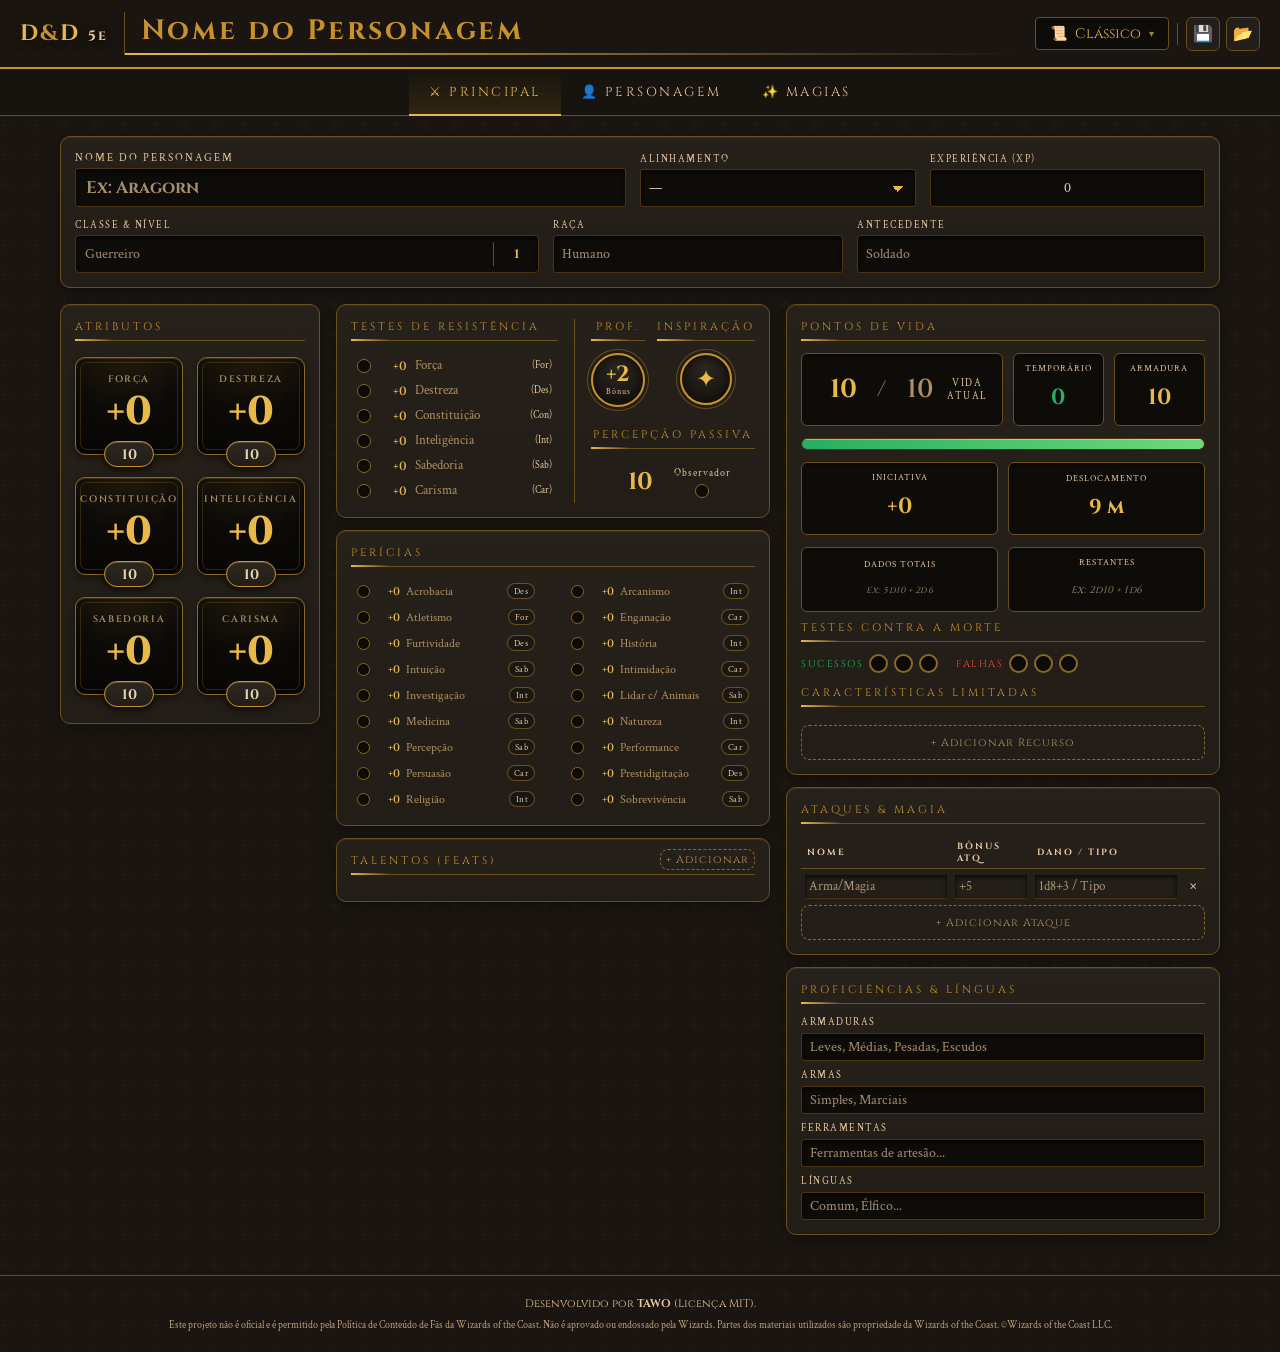
==== commit 70b688ea: "Update index.html" ====
--- a/index.html
+++ b/index.html
@@ -783,6 +783,39 @@
 
                     <div class="mt12 mb8">
                         <div style="display: flex; gap: 10px; align-items: stretch;">
+                            <!-- Box: Iniciativa (automática = mod. de Destreza; digite para sobrescrever, duplo clique volta ao automático) -->
+                            <div
+                                style="flex: 1; min-width: 0; background: var(--input-bg); border: 1px solid var(--border); border-radius: 6px; padding: 8px; display: flex; align-items: center; justify-content: center; flex-direction: column; box-shadow: inset 0 2px 4px rgba(0,0,0,0.3);">
+                                <div style="font-size: 9px; color: var(--text3); letter-spacing: 1px; margin-bottom: 4px;">
+                                    INICIATIVA</div>
+                                <input type="text" id="initiative" class="hp-dynamic-input" value="+0"
+                                    title="Iniciativa (automática: mod. de Destreza). Digite para sobrescrever; duplo clique volta ao automático."
+                                    style="width: 100%; font-size: 22px; font-weight: 700; color: var(--accent2); font-family: 'Cinzel', serif; text-align: center;"
+                                    onfocus="this.dataset.old=this.value; this.value='';"
+                                    onblur="if(this.value==='') this.value=this.dataset.old;"
+                                    onchange="onInitiativeInput(this)"
+                                    ondblclick="document.getElementById('initiative-override').value = '0'; updateInitiative();"
+                                    onkeydown="if(event.key === 'Enter') { event.preventDefault(); this.blur(); }">
+                                <!-- Guarda se a iniciativa foi digitada à mão (0 = automática, 1 = manual) -->
+                                <input type="hidden" id="initiative-override" value="0">
+                            </div>
+
+                            <!-- Box: Deslocamento (texto livre: ex. "9 m" ou "9 m, voo 18 m") -->
+                            <div
+                                style="flex: 1; min-width: 0; background: var(--input-bg); border: 1px solid var(--border); border-radius: 6px; padding: 8px; display: flex; align-items: center; justify-content: center; flex-direction: column; box-shadow: inset 0 2px 4px rgba(0,0,0,0.3);">
+                                <div style="font-size: 9px; color: var(--text3); letter-spacing: 1px; margin-bottom: 4px;">
+                                    DESLOCAMENTO</div>
+                                <input type="text" id="speed" class="hp-dynamic-input" value="9 m" title="Deslocamento"
+                                    style="width: 100%; font-size: 20px; font-weight: 700; color: var(--accent2); font-family: 'Cinzel', serif; text-align: center;"
+                                    onfocus="this.select();"
+                                    oninput="this.title = this.value || 'Deslocamento';"
+                                    onkeydown="if(event.key === 'Enter') { event.preventDefault(); this.blur(); }">
+                            </div>
+                        </div>
+                    </div>
+
+                    <div class="mt12 mb8">
+                        <div style="display: flex; gap: 10px; align-items: stretch;">
                             <!-- Box: Total (Texto Livre para Multiclasse) -->
                             <div
                                 style="flex: 1; background: var(--input-bg); border: 1px solid var(--border); border-radius: 6px; padding: 8px; display: flex; align-items: center; justify-content: center; flex-direction: column; box-shadow: inset 0 2px 4px rgba(0,0,0,0.3);">
--- a/styles/components.css
+++ b/styles/components.css
@@ -242,63 +242,154 @@
   align-items: start;
 }
 
+/* =========================================
+   ATRIBUTOS — placa gravada + selo de valor
+   Substitui TUDO entre "ATRIBUTOS (Design Clássico D&D 5e)"
+   e a regra ".save-row" no components.css
+   ========================================= */
+#attrs-grid {
+  display: grid !important;
+  grid-template-columns: repeat(2, minmax(0, 1fr)) !important;
+  justify-content: stretch !important;
+  gap: 22px 14px !important;
+  padding: 4px 0 14px;
+}
+
 .attr-box {
-  background: var(--bg3);
-  border: 1px solid var(--border);
-  border-radius: 6px;
+  position: relative;
+  display: flex;
+  flex-direction: column;
+  align-items: center;
+  justify-content: center;
+  width: 100%;
+  min-height: 98px;
+  padding: 14px 6px 22px;
   text-align: center;
-  padding: 8px 6px;
-  position: relative;
-  cursor: default;
+  border: 1px solid var(--border2);
+  border-radius: 10px;
+  background:
+    radial-gradient(120% 90% at 50% 0%, color-mix(in srgb, var(--accent) 10%, transparent), transparent 60%),
+    linear-gradient(180deg, var(--input-bg), color-mix(in srgb, var(--input-bg) 70%, #000));
+  box-shadow:
+    inset 0 1px 0 color-mix(in srgb, var(--accent2) 18%, transparent),
+    inset 0 -8px 16px rgba(0, 0, 0, 0.35),
+    0 3px 8px rgba(0, 0, 0, 0.45);
+  transition: border-color 0.2s, box-shadow 0.2s;
+}
+
+/* Moldura interna fina (efeito de placa gravada) */
+.attr-box::before {
+  content: '';
+  position: absolute;
+  inset: 4px;
+  border: 1px solid color-mix(in srgb, var(--accent) 22%, transparent);
+  border-radius: 7px;
+  pointer-events: none;
+}
+
+.attr-box:hover,
+.attr-box:focus-within {
+  border-color: var(--accent);
+  box-shadow:
+    inset 0 1px 0 color-mix(in srgb, var(--accent2) 28%, transparent),
+    inset 0 -8px 16px rgba(0, 0, 0, 0.35),
+    0 0 14px color-mix(in srgb, var(--accent) 28%, transparent);
 }
 
 .attr-box .attr-name {
   font-family: 'Cinzel', serif;
-  font-size: 9px;
-  letter-spacing: 2px;
+  font-size: 9.5px;
+  font-weight: 600;
+  letter-spacing: 1.6px;
   text-transform: uppercase;
-  color: var(--text3);
-  margin-bottom: 4px;
-}
-
+  color: var(--text2);
+  margin-bottom: 6px;
+  white-space: nowrap;
+}
+
+/* O modificador é o destaque da caixa */
+.attr-box .attr-mod {
+  font-family: 'Cinzel', serif;
+  font-size: 40px;
+  font-weight: 800;
+  line-height: 1;
+  color: var(--accent2);
+  background: transparent;
+  border: none;
+  width: auto;
+  height: auto;
+  margin: 0;
+  box-shadow: none;
+  text-shadow: 0 2px 0 rgba(0, 0, 0, 0.6);
+  font-variant-numeric: lining-nums tabular-nums;
+  transition: color 0.2s, text-shadow 0.2s;
+}
+
+.attr-box:hover .attr-mod {
+  color: var(--accent);
+  text-shadow:
+    0 2px 0 rgba(0, 0, 0, 0.6),
+    0 0 14px color-mix(in srgb, var(--accent) 45%, transparent);
+}
+
+/* O input do valor vira um selo oval sobre a borda inferior */
 .attr-box .attr-score {
-  font-family: 'Cinzel', serif;
-  font-size: 28px;
+  position: absolute;
+  bottom: -13px;
+  left: 50%;
+  transform: translateX(-50%);
+  z-index: 1;
+
+  width: 50px;
+  height: 26px;
+  padding: 0;
+  margin: 0;
+
+  font-family: 'Cinzel', serif;
+  font-size: 14px;
   font-weight: 700;
-  color: var(--accent2);
-  line-height: 1;
+  text-align: center;
+  color: var(--text);
+  caret-color: var(--accent2);
+
+  background: linear-gradient(180deg, var(--bg3), var(--bg2));
+  border: 1.5px solid var(--accent);
+  border-radius: 13px;
+  box-shadow:
+    inset 0 1px 0 color-mix(in srgb, var(--accent2) 25%, transparent),
+    0 3px 6px rgba(0, 0, 0, 0.7);
+  outline: none;
+  cursor: text;
+  transition: border-color 0.2s, box-shadow 0.2s, color 0.2s;
+
+  -moz-appearance: textfield;
+  appearance: textfield;
+}
+
+/* Remove as setinhas de número do navegador */
+.attr-box .attr-score::-webkit-outer-spin-button,
+.attr-box .attr-score::-webkit-inner-spin-button {
+  -webkit-appearance: none;
+  margin: 0;
+}
+
+.attr-box .attr-score:hover {
+  border-color: var(--accent2);
+}
+
+.attr-box .attr-score:focus {
+  color: var(--accent2);
+  border-color: var(--accent2);
   background: var(--input-bg);
-  border: 1px solid var(--input-border);
-  border-radius: 3px;
-  width: 60px;
-  margin: 0 auto 4px;
-  display: block;
-  text-align: center;
-}
-
-.attr-box .attr-mod {
-  font-family: 'Cinzel', serif;
-  font-size: 20px;
-  font-weight: 600;
-  color: var(--text);
-  background: var(--panel);
-  border: 2px solid var(--border2);
-  border-radius: 50%;
-  width: 44px;
-  height: 44px;
-  display: flex;
-  align-items: center;
-  justify-content: center;
-  margin: 0 auto;
-  transition: all 0.2s;
-}
-
-.attr-box:hover .attr-mod {
-  border-color: var(--accent);
-  color: var(--accent2);
-  box-shadow: 0 0 10px var(--glow);
-}
-
+  box-shadow:
+    0 0 0 3px color-mix(in srgb, var(--accent2) 22%, transparent),
+    0 3px 6px rgba(0, 0, 0, 0.7);
+}
+
+.attr-box .attr-score::selection {
+  background: var(--glow);
+  color: var(--accent2);
+}
 .save-row {
   display: flex;
   align-items: center;
@@ -2338,3 +2429,410 @@
 .inv-tab-pane.active {
     display: block !important;
 }
+
+/* =====================================================================
+   REFINAMENTO VISUAL DA FICHA
+   Cole este bloco inteiro NO FINAL do components.css.
+   Usa só as suas variáveis de tema (funciona em Inverno, Dourado etc.)
+   ===================================================================== */
+
+
+/* ---------- 1. PAINÉIS E TÍTULOS DE SEÇÃO ---------- */
+.panel {
+  background:
+    linear-gradient(180deg, color-mix(in srgb, var(--bg3) 35%, var(--bg2)), var(--bg2));
+  border: 1px solid var(--border);
+  border-radius: 10px;
+  box-shadow:
+    inset 0 1px 0 color-mix(in srgb, var(--accent2) 10%, transparent),
+    0 4px 14px rgba(0, 0, 0, 0.35);
+}
+
+.section-title {
+  position: relative;
+  color: var(--accent);
+  letter-spacing: 3px;
+  padding-bottom: 6px;
+  margin-bottom: 12px;
+}
+
+/* trecho curto mais forte sob o título, marca onde a seção começa */
+.section-title::after {
+  content: '';
+  position: absolute;
+  left: 0;
+  bottom: -1px;
+  width: 40px;
+  height: 2px;
+  background: linear-gradient(90deg, var(--accent2), transparent);
+}
+
+
+/* ---------- 2. CAMPOS (inputs, selects, textareas) ----------
+   Especificidade baixa de propósito: qualquer classe específica
+   (hp-current, attr-score, lres-num...) continua mandando no seu campo. */
+.page :where(input, select, textarea):not(:where(
+  [type="checkbox"], [type="radio"], [type="range"], [type="color"], [type="file"],
+  .attr-score, .hp-current, .hp-dynamic-input, .big-num, .lres-num, .lres-num-used,
+  .lres-name, .sl-num-input, .spell-title-input, .spell-stat-input, .feat-name-input,
+  .spell-sort-select, .ui-toggle, .rn-toggle, .rn-head-check
+)) {
+  background: linear-gradient(180deg,
+      color-mix(in srgb, var(--input-bg) 65%, #000),
+      var(--input-bg));
+  border: 1px solid var(--input-border);
+  border-radius: var(--field-radius, 8px);
+  box-shadow: inset 0 2px 5px rgba(0, 0, 0, 0.35);
+  color: var(--text);
+  caret-color: var(--accent2);
+  transition: border-color 0.2s, box-shadow 0.2s, background 0.2s;
+}
+
+.page :where(input, select, textarea):hover {
+  border-color: var(--border2);
+}
+
+.page :where(input, select, textarea):focus {
+  outline: none;
+  border-color: var(--accent2);
+  box-shadow:
+    inset 0 2px 5px rgba(0, 0, 0, 0.35),
+    0 0 0 3px color-mix(in srgb, var(--accent2) 20%, transparent);
+}
+
+.page :where(input, textarea)::placeholder {
+  color: var(--text3);
+  opacity: 0.7;
+}
+
+/* Seta do select desenhada em CSS (acompanha a cor do tema) */
+.page select:not(.spell-sort-select):not(.h-select) {
+  -webkit-appearance: none;
+  appearance: none;
+  padding-right: 32px;
+  cursor: pointer;
+  background:
+    linear-gradient(45deg, transparent 50%, var(--accent2) 50%) calc(100% - 17px) 52% / 6px 6px no-repeat,
+    linear-gradient(135deg, var(--accent2) 50%, transparent 50%) calc(100% - 11px) 52% / 6px 6px no-repeat,
+    linear-gradient(180deg, color-mix(in srgb, var(--input-bg) 65%, #000), var(--input-bg));
+}
+
+.page input[type="number"] {
+  -moz-appearance: textfield;
+  appearance: textfield;
+}
+.page input[type="number"]::-webkit-outer-spin-button,
+.page input[type="number"]::-webkit-inner-spin-button {
+  -webkit-appearance: none;
+  margin: 0;
+}
+
+
+/* ---------- 3. TESTES DE RESISTÊNCIA E PERÍCIAS ---------- */
+.save-row,
+.skill-row {
+  padding: 4px 6px;
+  border-radius: 6px;
+  transition: background 0.15s;
+}
+
+.save-row:hover,
+.skill-row:hover {
+  background: color-mix(in srgb, var(--accent) 8%, transparent);
+}
+
+.save-value,
+.skill-val {
+  font-variant-numeric: lining-nums tabular-nums;
+}
+
+/* bolinha de proficiência com aro, brilha quando marcada */
+.save-check,
+.skill-prof {
+  box-shadow: inset 0 1px 3px rgba(0, 0, 0, 0.5);
+}
+
+.save-check:hover,
+.skill-prof:hover {
+  border-color: var(--accent2);
+}
+
+.save-check.active,
+.skill-prof.prof {
+  box-shadow: 0 0 7px color-mix(in srgb, var(--accent) 55%, transparent);
+}
+
+.skill-prof.expert {
+  box-shadow: 0 0 9px color-mix(in srgb, var(--accent2) 65%, transparent);
+}
+
+/* sigla do atributo vira uma etiqueta discreta */
+.skill-attr {
+  font-style: normal;
+  font-size: 9px;
+  letter-spacing: 0.5px;
+  padding: 1px 6px;
+  border: 1px solid color-mix(in srgb, var(--border2) 70%, transparent);
+  border-radius: 9px;
+  background: rgba(0, 0, 0, 0.25);
+  color: var(--text3);
+}
+
+
+/* ---------- 4. BÔNUS DE PROFICIÊNCIA E INSPIRAÇÃO ---------- */
+.prof-badge,
+.insp-box {
+  width: 54px;
+  height: 54px;
+  border: 2px solid var(--accent);
+  background: radial-gradient(circle at 50% 30%, var(--bg3), var(--input-bg));
+  box-shadow:
+    0 0 0 3px var(--bg2),
+    0 0 0 4px color-mix(in srgb, var(--accent) 40%, transparent),
+    inset 0 2px 6px rgba(0, 0, 0, 0.5);
+}
+
+.insp-box {
+  color: var(--accent2);
+  transition: box-shadow 0.25s, background 0.25s, color 0.25s;
+}
+
+.insp-box:hover {
+  border-color: var(--accent2);
+}
+
+.insp-box.active {
+  background: radial-gradient(circle at 50% 35%, var(--accent2), var(--accent));
+  color: var(--bg);
+  border-color: var(--accent2);
+  box-shadow:
+    0 0 0 3px var(--bg2),
+    0 0 0 4px var(--accent2),
+    0 0 20px color-mix(in srgb, var(--accent2) 55%, transparent);
+}
+
+
+/* ---------- 5. PONTOS DE VIDA, TEMPORÁRIO E ARMADURA ---------- */
+.hp-current,
+.combat-stat .big-num:not(.auto) {
+  border-radius: 8px;
+  background: linear-gradient(180deg, color-mix(in srgb, var(--input-bg) 65%, #000), var(--input-bg));
+  box-shadow: inset 0 2px 6px rgba(0, 0, 0, 0.4);
+  transition: color 0.3s, border-color 0.2s, box-shadow 0.2s;
+}
+
+.hp-current:focus,
+.combat-stat .big-num:focus {
+  outline: none;
+  border-color: var(--accent2);
+  box-shadow:
+    inset 0 2px 6px rgba(0, 0, 0, 0.4),
+    0 0 0 3px color-mix(in srgb, var(--accent2) 20%, transparent);
+}
+
+.hp-btn {
+  border-radius: 8px;
+  color: var(--accent2);
+  box-shadow: inset 0 1px 0 color-mix(in srgb, var(--accent2) 15%, transparent);
+}
+
+.hp-btn:hover {
+  border-color: var(--accent2);
+  background: var(--glow);
+  box-shadow: 0 0 10px var(--glow);
+}
+
+.hp-btn:active {
+  transform: scale(0.94);
+}
+
+/* barra de vida mais grossa, com brilho no topo */
+.hp-bar {
+  height: 12px;
+  border-radius: 6px;
+  box-shadow: inset 0 2px 4px rgba(0, 0, 0, 0.5);
+}
+
+.hp-bar-fill {
+  box-shadow:
+    inset 0 1px 0 rgba(255, 255, 255, 0.35),
+    0 0 8px color-mix(in srgb, var(--green) 45%, transparent);
+}
+
+.hp-bar-fill.hurt {
+  box-shadow: inset 0 1px 0 rgba(255, 255, 255, 0.3), 0 0 8px rgba(243, 156, 18, 0.4);
+}
+
+.hp-bar-fill.danger {
+  box-shadow: inset 0 1px 0 rgba(255, 255, 255, 0.25), 0 0 8px color-mix(in srgb, var(--red) 50%, transparent);
+}
+
+/* campos de dados de vida: o "Ex: 5d10 + 2d6" não grita mais */
+.hp-dynamic-input::placeholder {
+  font-family: 'Cinzel', serif;
+  font-size: 0.55em;
+  font-weight: 500;
+  font-style: italic;
+  letter-spacing: 0.5px;
+  color: var(--text3);
+  opacity: 0.55;
+}
+
+
+/* ---------- 6. TESTES CONTRA A MORTE ---------- */
+.death-saves {
+  gap: 18px;
+}
+
+.ds-label {
+  font-family: 'Cinzel', serif;
+  font-size: 10px;
+  letter-spacing: 1.5px;
+}
+
+.ds-box {
+  width: 19px;
+  height: 19px;
+  box-shadow: inset 0 2px 4px rgba(0, 0, 0, 0.5);
+}
+
+.ds-box:hover {
+  border-color: var(--accent2);
+}
+
+.ds-box.success.filled {
+  box-shadow: 0 0 9px color-mix(in srgb, var(--green) 65%, transparent);
+}
+
+.ds-box.failure.filled {
+  box-shadow: 0 0 9px color-mix(in srgb, var(--red2) 65%, transparent);
+}
+
+
+/* ---------- 7. BOTÕES DE ADICIONAR ---------- */
+.add-btn {
+  padding: 9px 12px;
+  border: 1px dashed var(--border2);
+  border-radius: 8px;
+  color: var(--text2);
+  transition: all 0.2s;
+}
+
+.add-btn:hover {
+  border-style: solid;
+  border-color: var(--accent);
+  background: color-mix(in srgb, var(--accent) 10%, transparent);
+  color: var(--accent2);
+  box-shadow: 0 0 10px var(--glow);
+}
+
+.add-btn:active {
+  transform: scale(0.99);
+}
+
+
+/* ---------- 8. RECURSOS LIMITADOS, TRAÇOS E ABAS ---------- */
+.lres-block {
+  padding: 10px 0;
+}
+
+.feat-block {
+  border-radius: 8px;
+}
+
+.tab {
+  letter-spacing: 2.5px;
+}
+
+.tab.active {
+  background: linear-gradient(180deg, transparent, var(--glow));
+}
+
+
+/* ---------- 9. ACESSIBILIDADE ---------- */
+:where(button, [tabindex], .tab, .skill-row, .save-row):focus-visible {
+  outline: 2px solid var(--accent2);
+  outline-offset: 2px;
+}
+
+@media (prefers-reduced-motion: reduce) {
+  * {
+    transition: none !important;
+    animation: none !important;
+  }
+}
+
+/* Remove o fundo branco das listas de seleção */
+select option {
+  background-color: var(--bg2);
+  color: var(--text);
+}
+
+/* =====================================================================
+   AJUSTE: PADRONIZAR SOMBREAMENTO DOS CAMPOS
+   Cole NO FINAL do components.css (depois do bloco "Refinamento").
+   Corrige: select "Alinhamento" cinza/gradiente no tema claro e
+   o campo composto "Classe & Nível" sem o mesmo sombreamento dos outros.
+   ===================================================================== */
+
+/* Um único "molde" de campo, usando variáveis que já mudam por tema */
+.page {
+  --field-shadow: inset 0 2px 5px var(--shadow);
+}
+
+/* 1. O gradiente escuro do bloco anterior ficava cinza no tema claro.
+      Agora o fundo é sempre o --input-bg puro. */
+.page :where(input, select, textarea):not(:where(
+  [type="checkbox"], [type="radio"], [type="range"], [type="color"], [type="file"],
+  .attr-score, .hp-current, .hp-dynamic-input, .big-num, .lres-num, .lres-num-used,
+  .lres-name, .sl-num-input, .spell-title-input, .spell-stat-input, .feat-name-input,
+  .spell-sort-select, .ui-toggle, .rn-toggle, .rn-head-check
+)) {
+  background: var(--input-bg);
+  box-shadow: var(--field-shadow);
+}
+
+/* 2. Select (Alinhamento): fundo chapado igual aos inputs, seta por cima */
+.page select:not(.spell-sort-select):not(.h-select) {
+  background:
+    linear-gradient(45deg, transparent 50%, var(--accent2) 50%) calc(100% - 17px) 52% / 6px 6px no-repeat,
+    linear-gradient(135deg, var(--accent2) 50%, transparent 50%) calc(100% - 11px) 52% / 6px 6px no-repeat,
+    var(--input-bg);
+  box-shadow: var(--field-shadow);
+}
+
+.page select:not(.spell-sort-select):not(.h-select):focus {
+  box-shadow:
+    var(--field-shadow),
+    0 0 0 3px color-mix(in srgb, var(--accent2) 20%, transparent);
+}
+
+/* 3. Classe & Nível: o contêiner (que tem a borda) ganha o mesmo
+      fundo e sombra interna; os inputs de dentro ficam sem superfície
+      própria para não duplicar. */
+.page :where(div, span, label):has(> input[placeholder="Guerreiro"]) {
+  background: var(--input-bg);
+  box-shadow: var(--field-shadow);
+  border-radius: var(--field-radius, 8px);
+  transition: border-color 0.2s, box-shadow 0.2s;
+}
+
+.page :where(div, span, label):has(> input[placeholder="Guerreiro"]):hover {
+  border-color: var(--border2);
+}
+
+.page :where(div, span, label):has(> input[placeholder="Guerreiro"]):focus-within {
+  border-color: var(--accent2);
+  box-shadow:
+    var(--field-shadow),
+    0 0 0 3px color-mix(in srgb, var(--accent2) 20%, transparent);
+}
+
+.page :where(div, span, label):has(> input[placeholder="Guerreiro"]) > input {
+  background: transparent;
+  box-shadow: none;
+}
+
+.page :where(div, span, label):has(> input[placeholder="Guerreiro"]) > input:focus {
+  box-shadow: none;
+}
